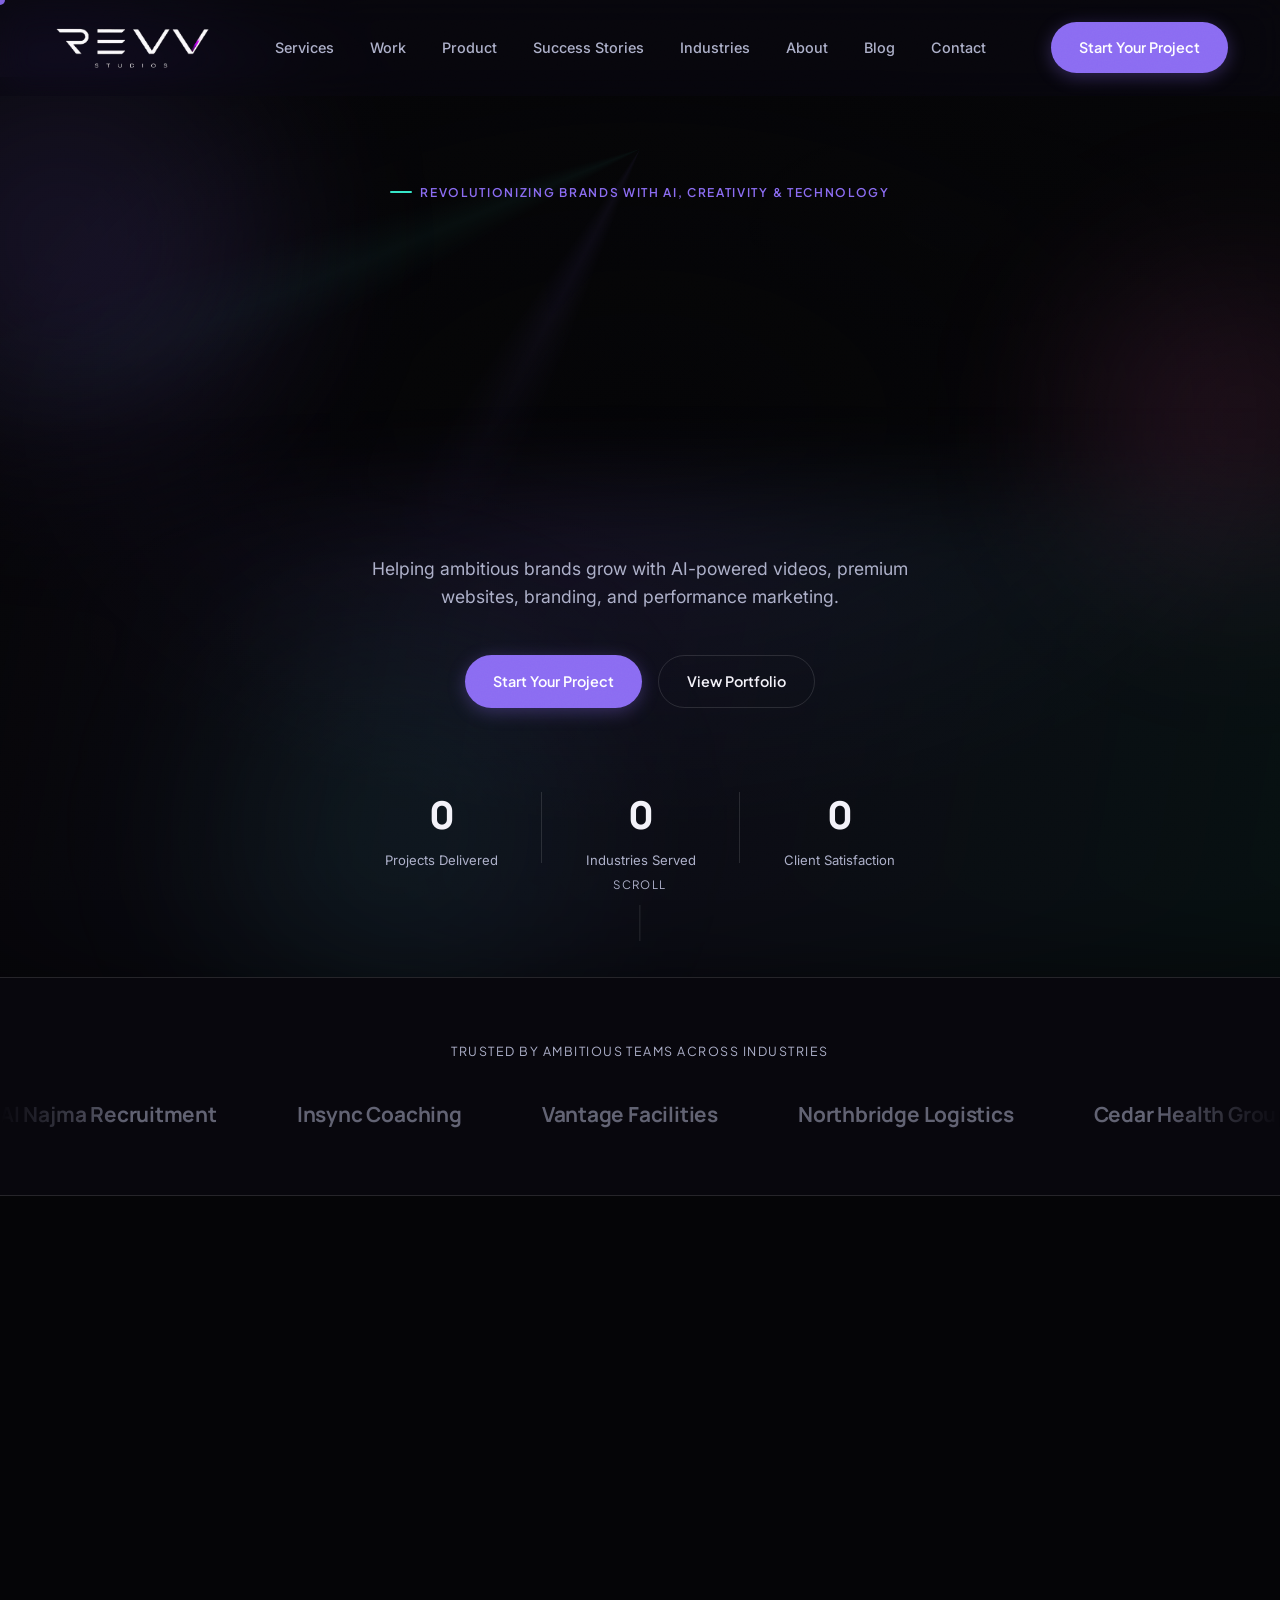
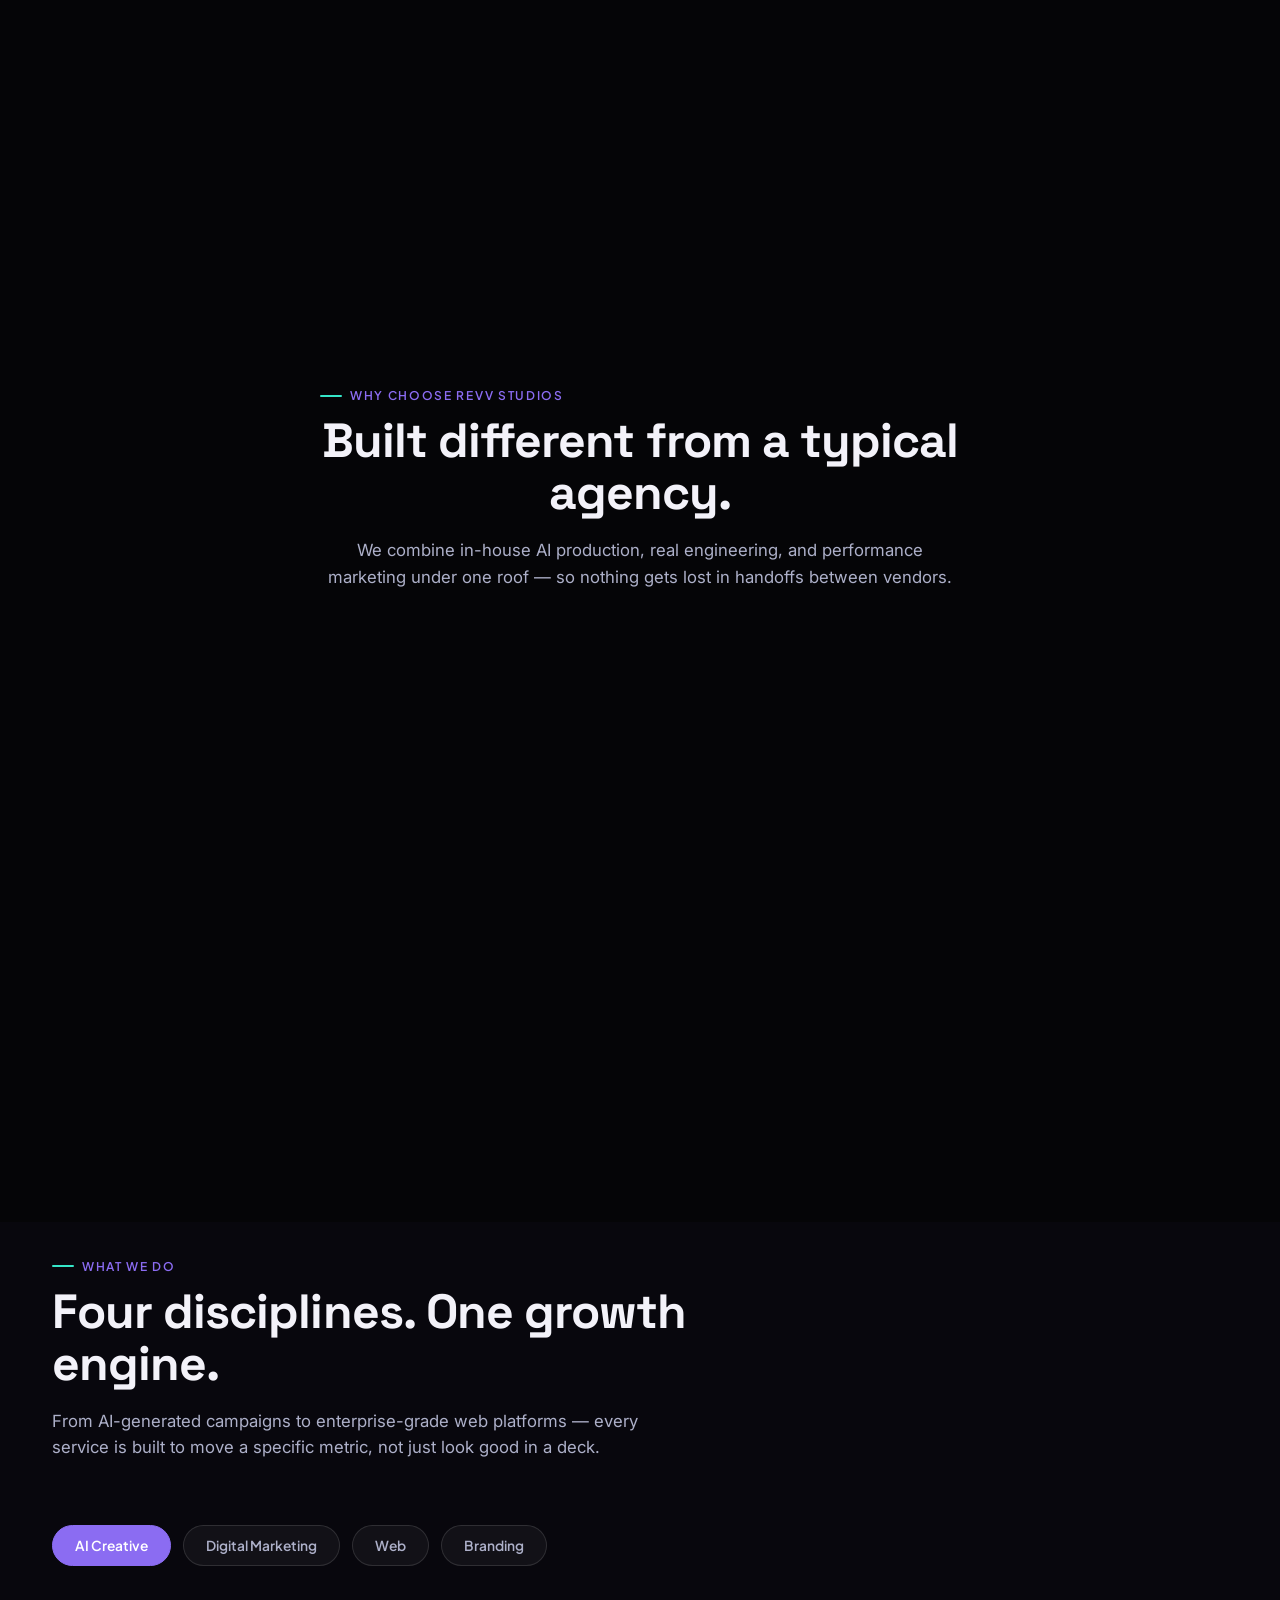
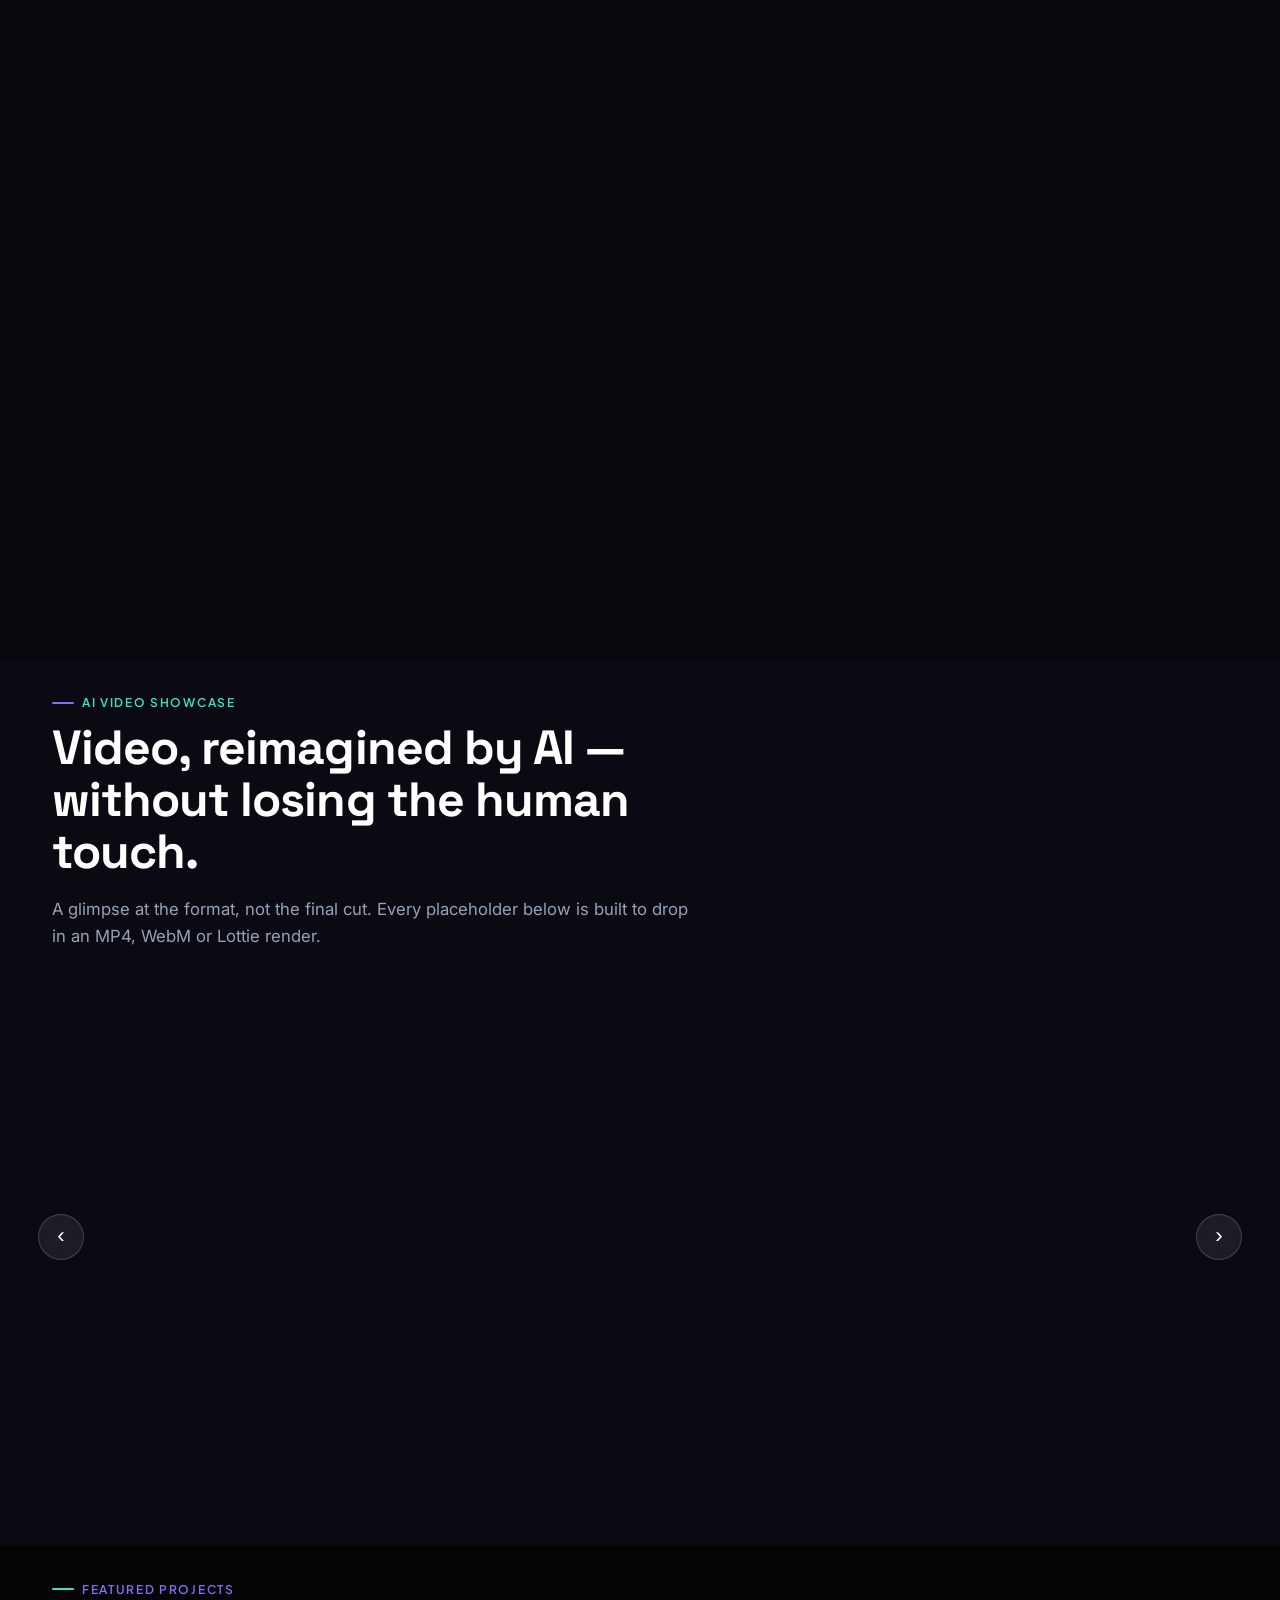
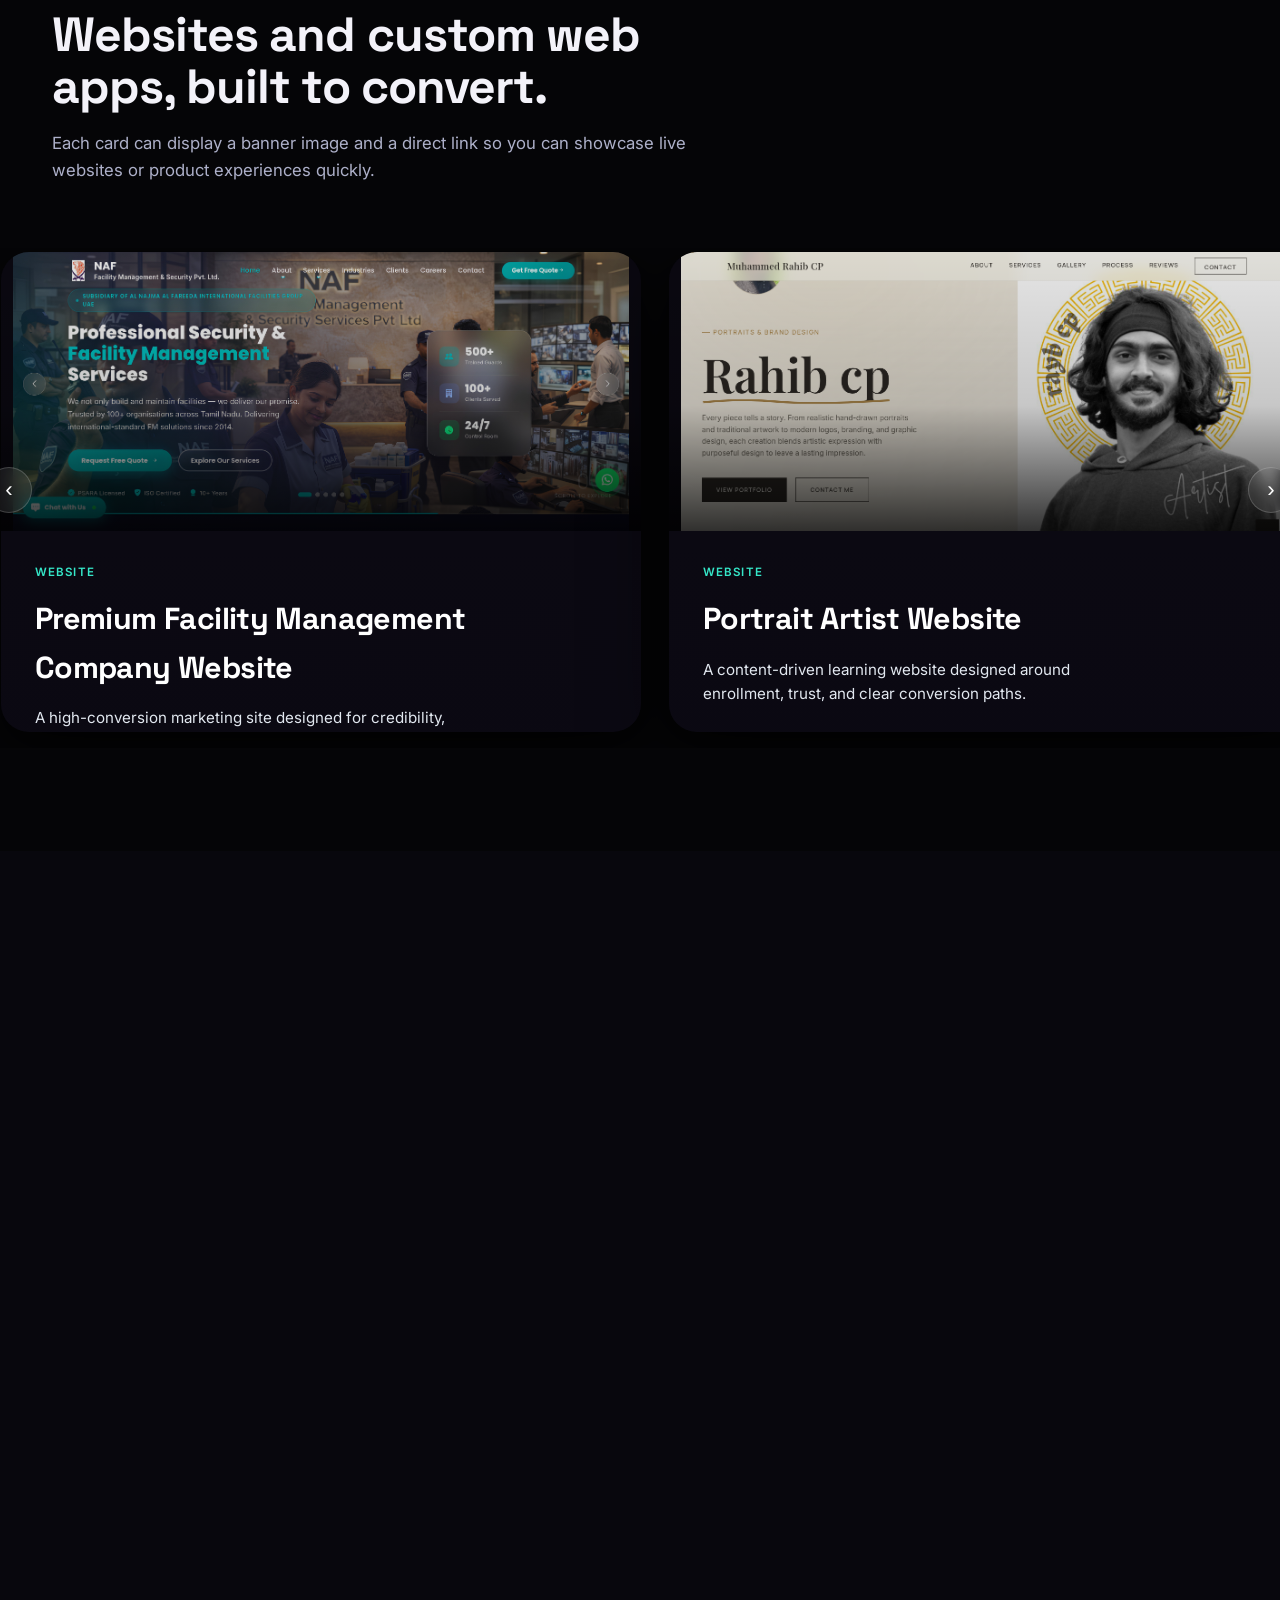
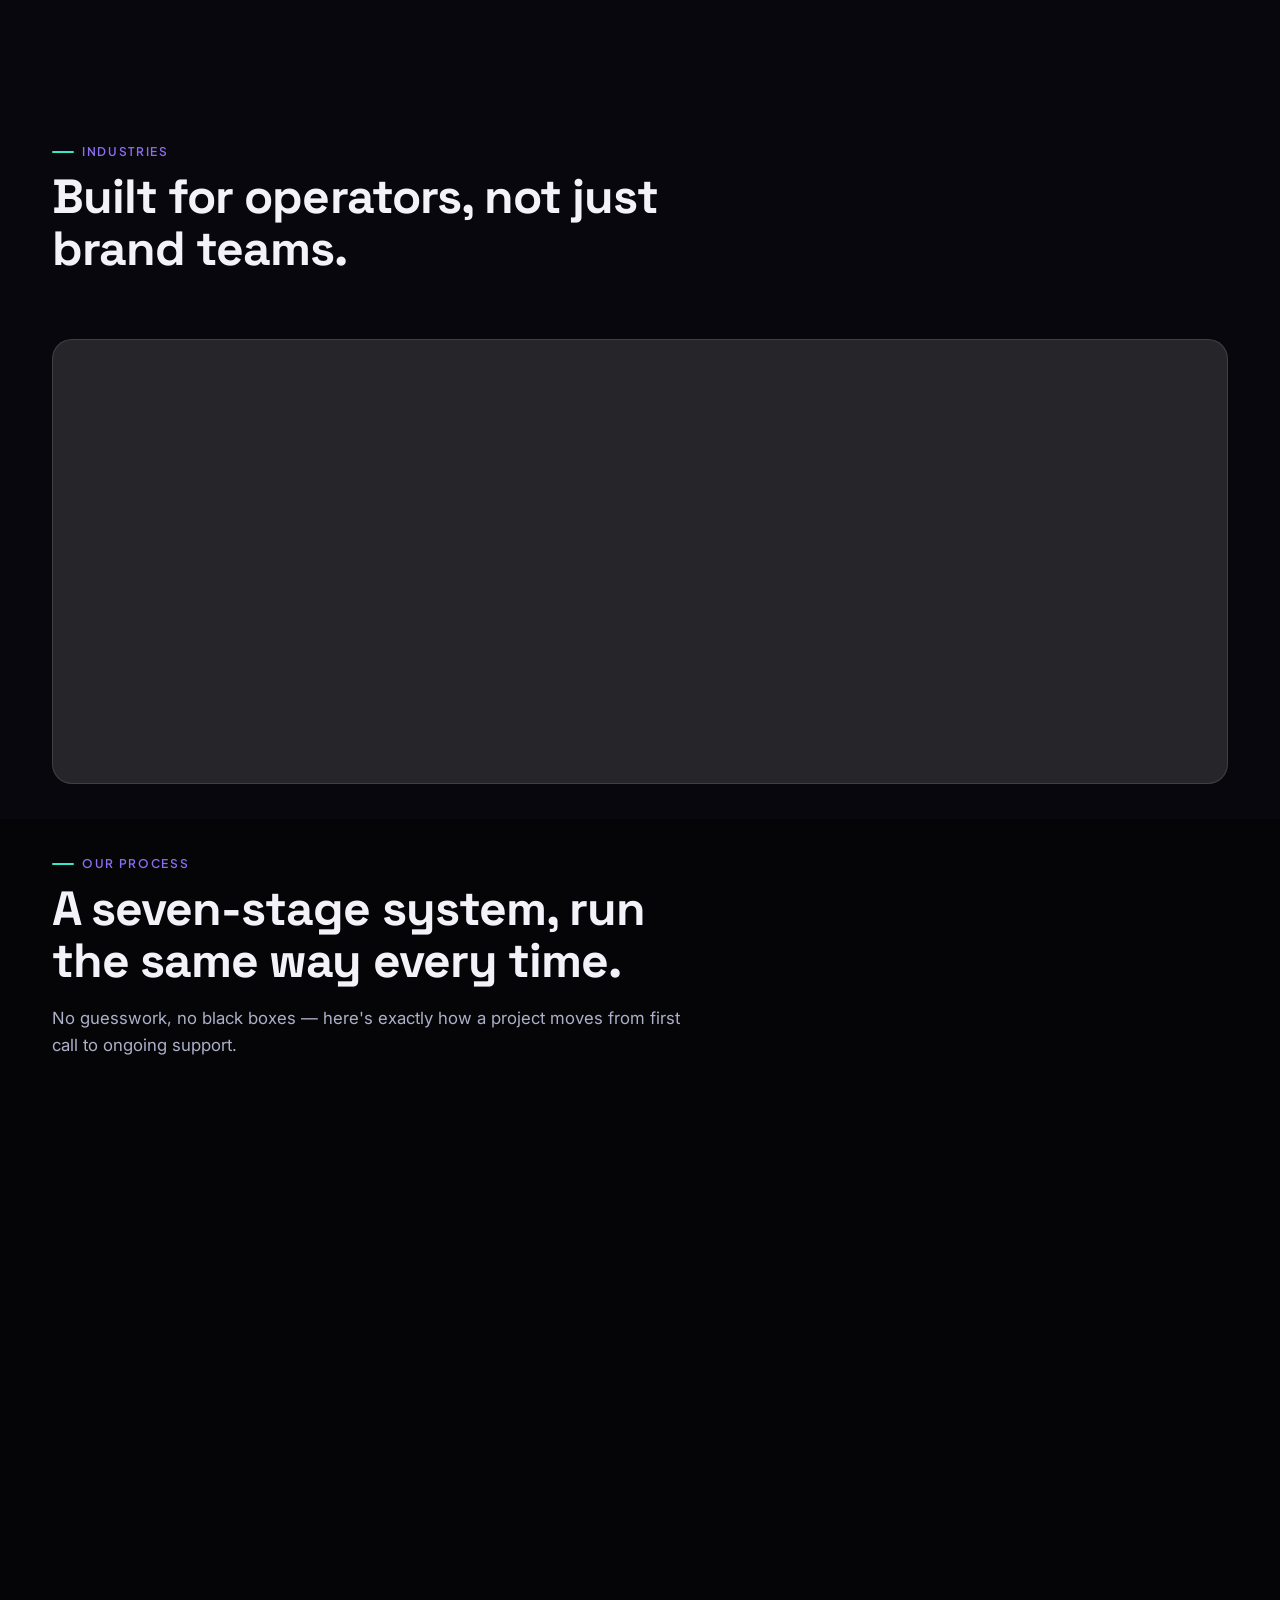
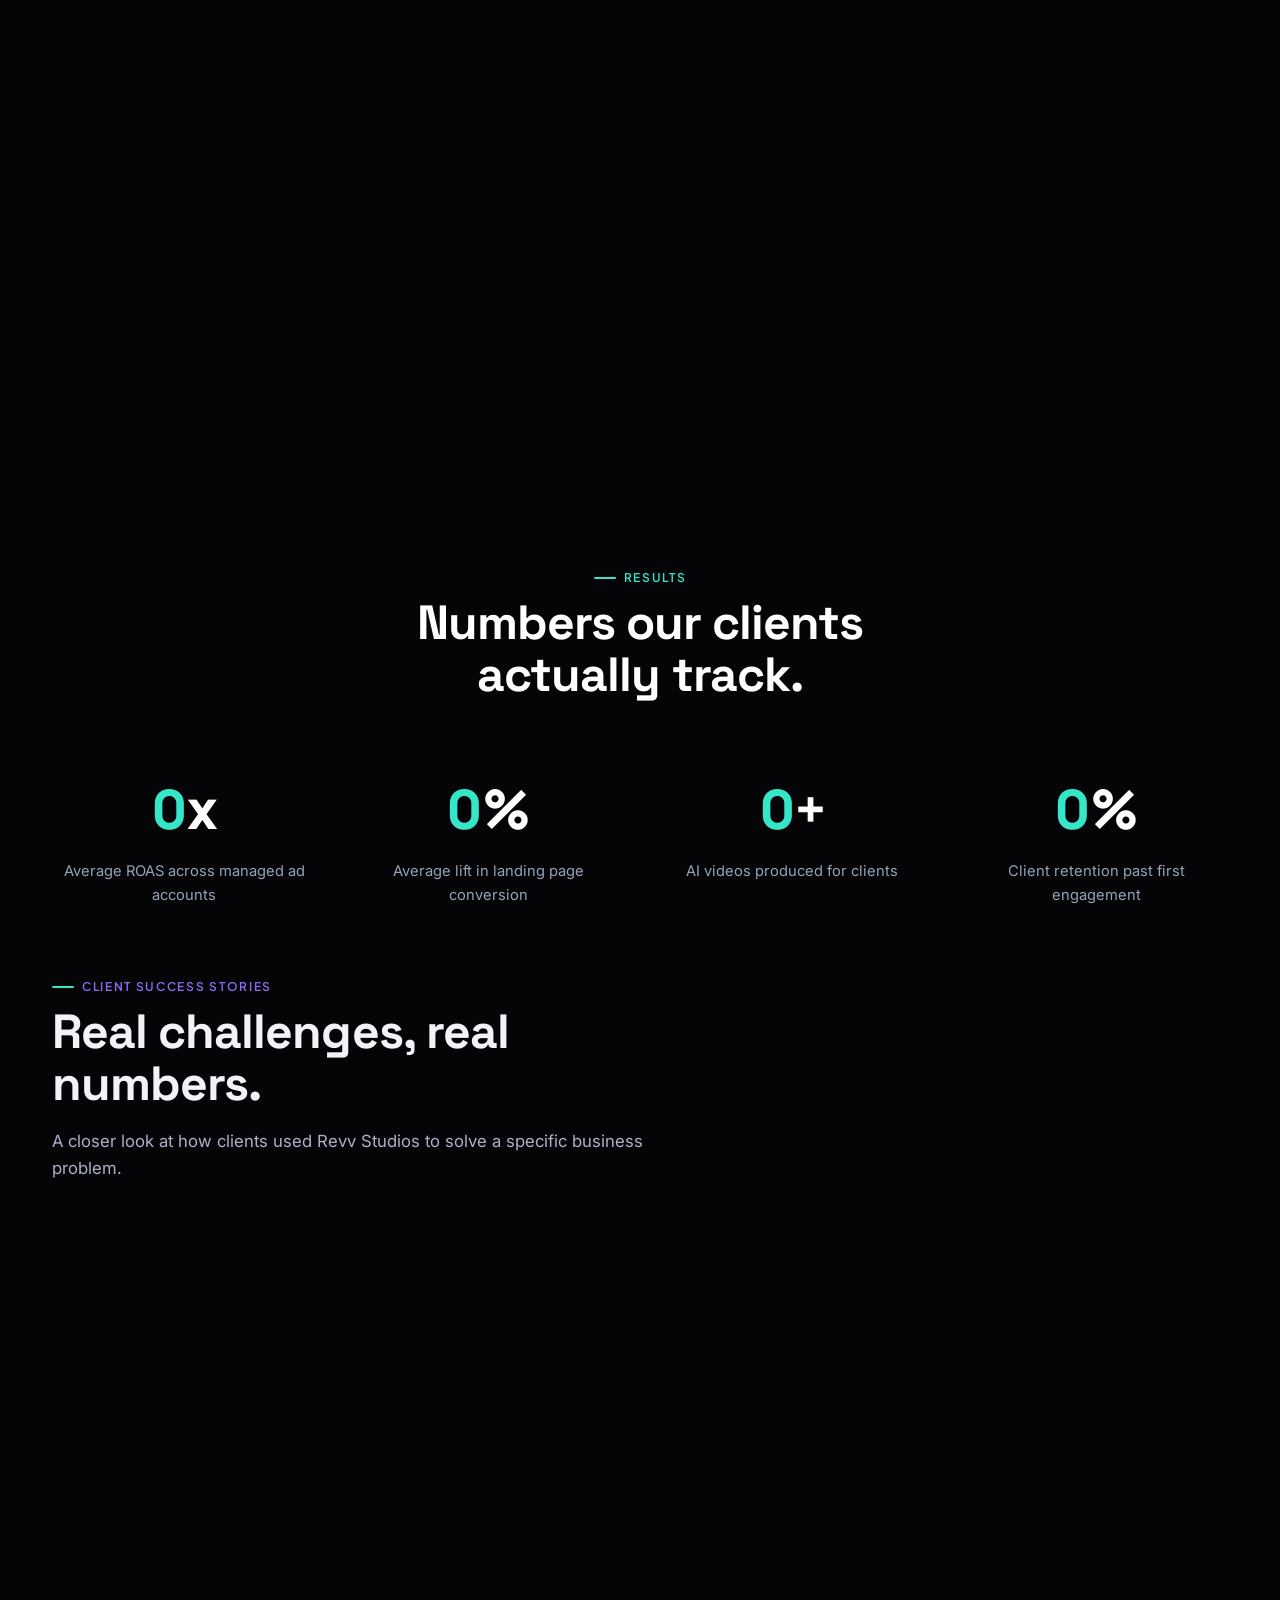
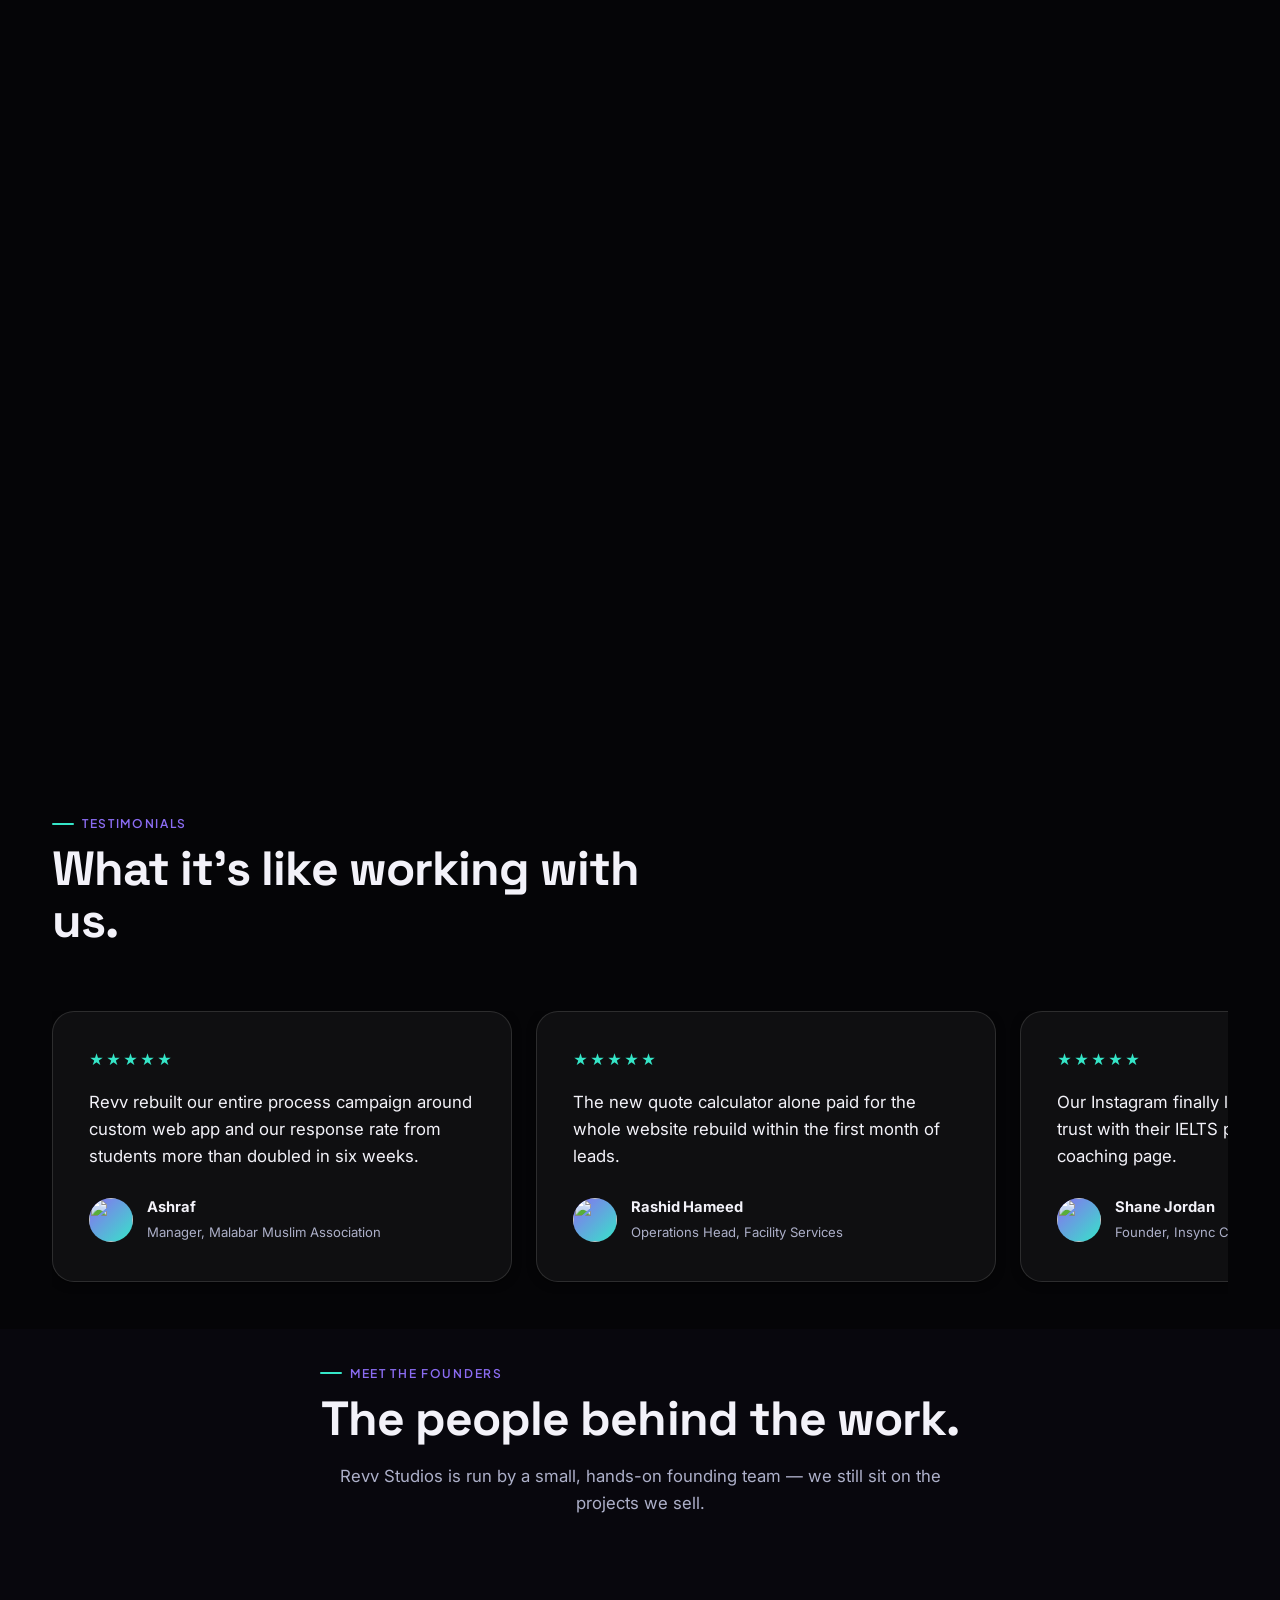
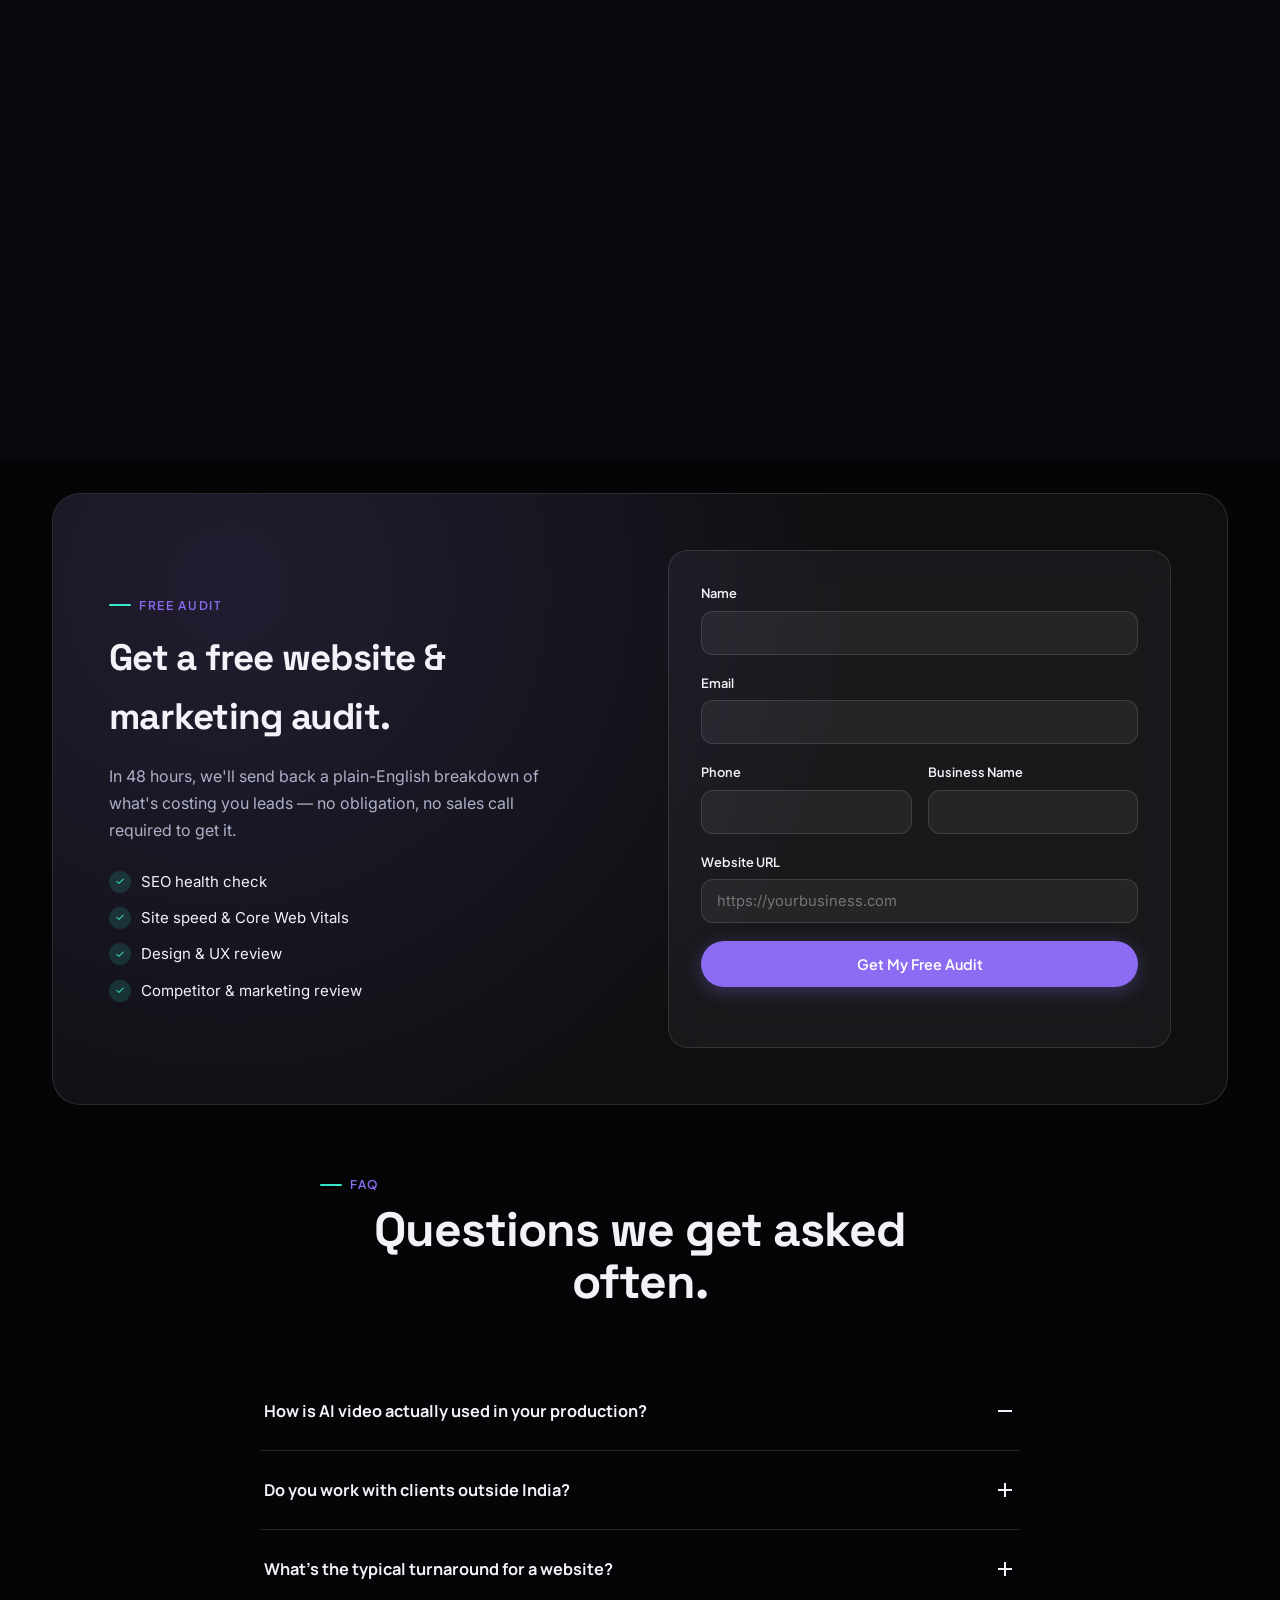
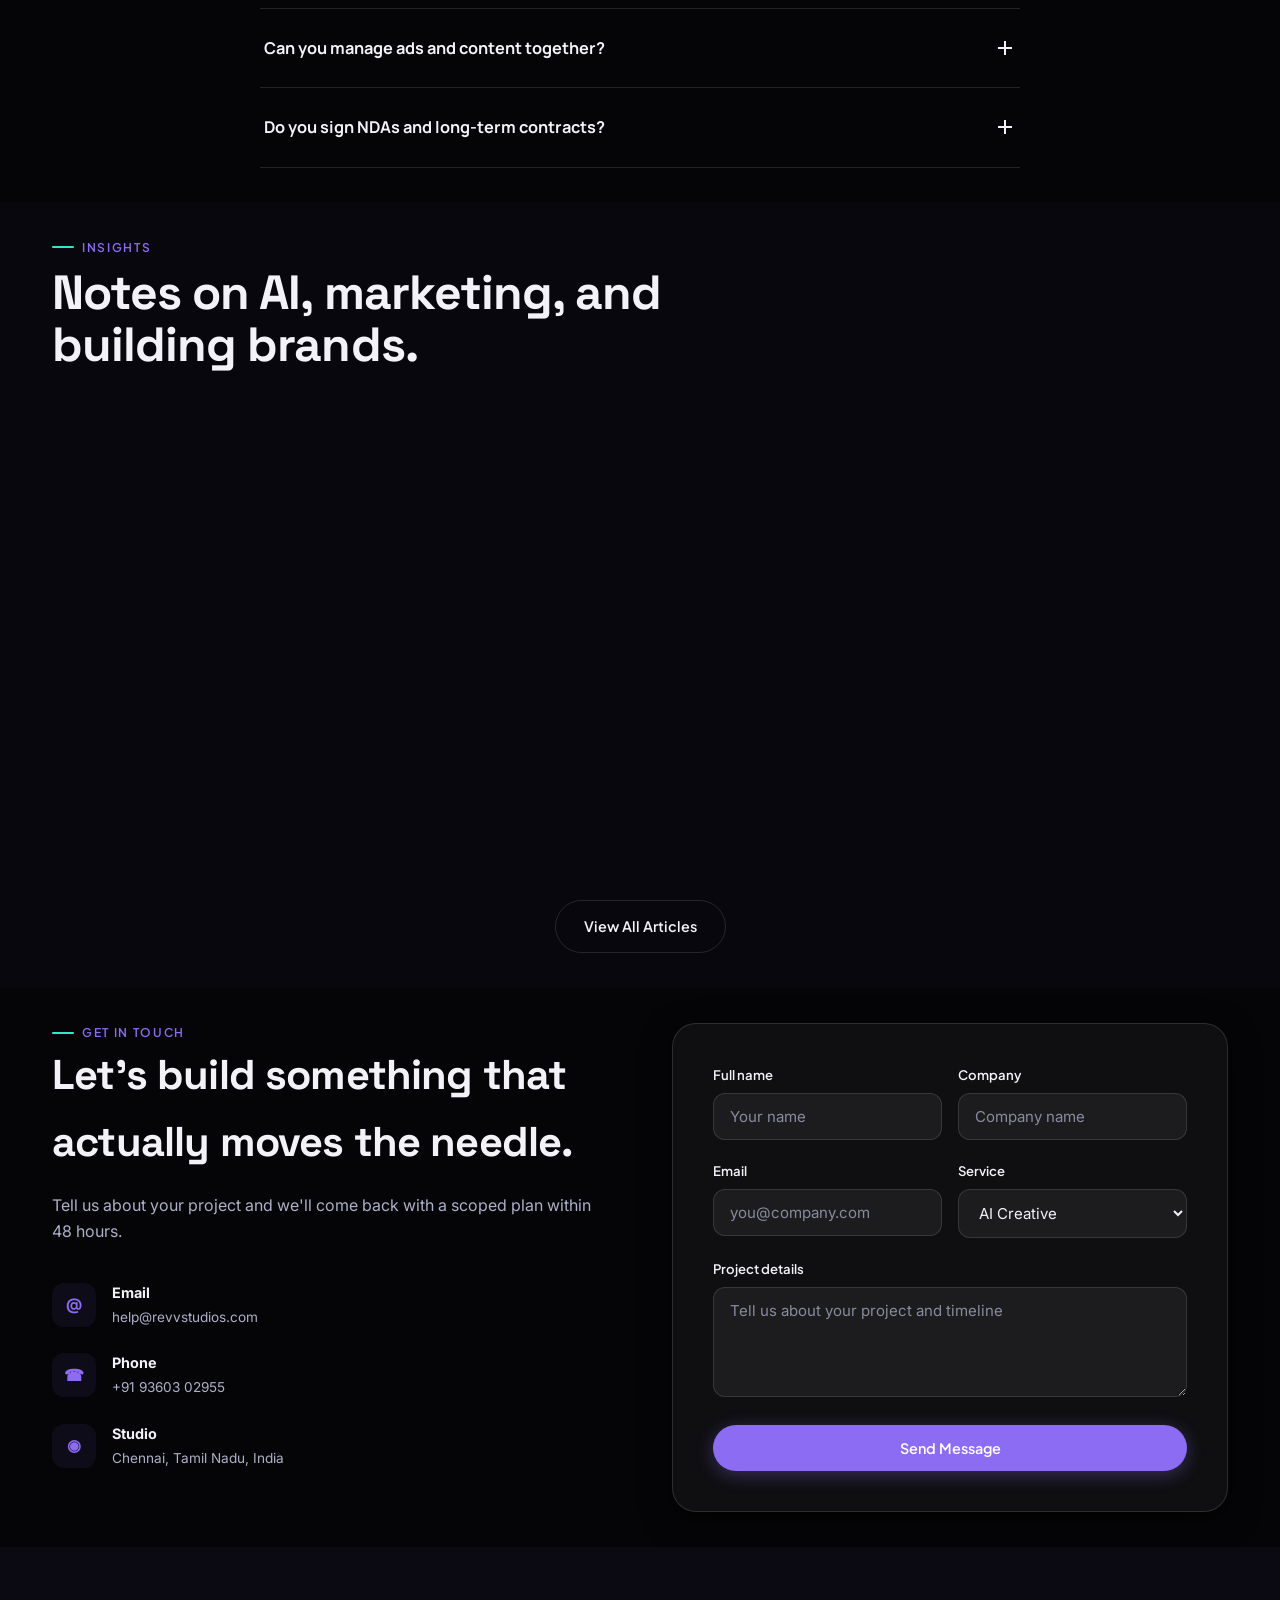
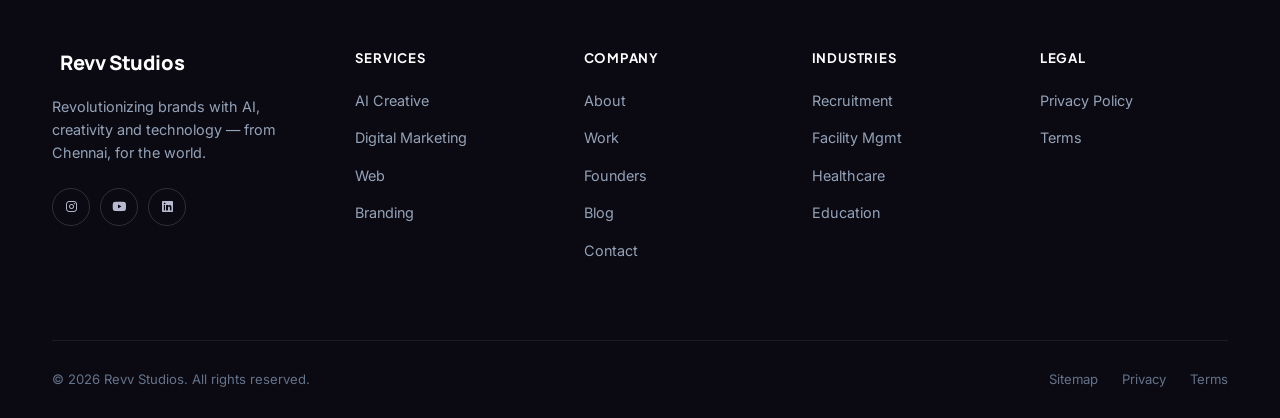
==== index.html @ 076f323c "about and blog added" ====
<!doctype html>
<html lang="en">
  <head>
    <meta charset="UTF-8" />
    <meta name="viewport" content="width=device-width, initial-scale=1.0" />
    <title>
      Revv Studios - Revolutionizing Brands with AI, Creativity & Technology
    </title>
    <meta
      name="description"
      content="Revv Studios is a premium AI-first creative and digital marketing agency helping ambitious brands grow through AI video, web design, branding, and performance marketing."
    />
    <link rel="canonical" href="https://www.revvstudios.com/" />
    <meta name="robots" content="index, follow" />
    <meta name="theme-color" content="#050507" />

    <!-- Open Graph -->
    <meta property="og:site_name" content="Revv Studios" />
    <meta
      property="og:title"
      content="Revv Studios — Create. Scale. Dominate."
    />
    <meta
      property="og:description"
      content="AI-powered videos, premium websites, branding, and performance marketing for ambitious brands."
    />
    <meta property="og:type" content="website" />
    <meta property="og:url" content="https://www.revvstudios.com/" />
    <meta
      property="og:image"
      content="https://www.revvstudios.com/asset/image/revv.png"
    />
    <meta property="og:locale" content="en_IN" />

    <!-- Twitter Card -->
    <meta name="twitter:card" content="summary_large_image" />
    <meta
      name="twitter:title"
      content="Revv Studios — Create. Scale. Dominate."
    />
    <meta
      name="twitter:description"
      content="AI-powered videos, premium websites, branding, and performance marketing for ambitious brands."
    />
    <meta
      name="twitter:image"
      content="https://www.revvstudios.com/asset/image/revv.png"
    />
    <link rel="icon" type="image/png" href="asset/image/rev.png" />
    <link
      rel="stylesheet"
      href="https://cdnjs.cloudflare.com/ajax/libs/font-awesome/6.7.2/css/all.min.css"
    />
    <link rel="preconnect" href="https://fonts.googleapis.com" />
    <link rel="preconnect" href="https://fonts.gstatic.com" crossorigin />
    <link rel="preconnect" href="https://cdnjs.cloudflare.com" crossorigin />
    <link
      href="https://fonts.googleapis.com/css2?family=Space+Grotesk:wght@500;600;700&family=Manrope:wght@500;600;700;800&family=Inter:wght@400;500;600&family=Plus+Jakarta+Sans:wght@500;600&display=swap"
      rel="stylesheet"
    />
    <script
      src="https://cdnjs.cloudflare.com/ajax/libs/gsap/3.12.5/gsap.min.js"
      defer
    ></script>
    <script
      src="https://cdnjs.cloudflare.com/ajax/libs/gsap/3.12.5/ScrollTrigger.min.js"
      defer
    ></script>
    <script
      src="https://cdnjs.cloudflare.com/ajax/libs/lenis/1.1.13/lenis.min.js"
      defer
    ></script>

    <!-- JSON-LD: Organization -->
    <script type="application/ld+json">
      {
        "@context": "https://schema.org",
        "@type": "Organization",
        "name": "Revv Studios",
        "url": "https://www.revvstudios.com/",
        "logo": "https://www.revvstudios.com/asset/image/revv.png",
        "description": "AI-first creative and digital marketing agency offering AI video production, web development, branding, and performance marketing.",
        "email": "help@revvstudios.com",
        "telephone": "+91-93603-02955",
        "address": {
          "@type": "PostalAddress",
          "addressLocality": "Chennai",
          "addressRegion": "Tamil Nadu",
          "addressCountry": "IN"
        },
        "sameAs": [
          "https://www.instagram.com/revv__studios?igsh=ZnUzbGc4MWJ6YXFj",
          "https://www.youtube.com/@RevvStudios",
          "https://www.linkedin.com/company/revv-studios/"
        ]
      }
    </script>

    <!-- JSON-LD: WebSite -->
    <script type="application/ld+json">
      {
        "@context": "https://schema.org",
        "@type": "WebSite",
        "name": "Revv Studios",
        "url": "https://www.revvstudios.com/"
      }
    </script>

    <!-- JSON-LD: LocalBusiness -->
    <script type="application/ld+json">
      {
        "@context": "https://schema.org",
        "@type": "LocalBusiness",
        "name": "Revv Studios",
        "image": "https://www.revvstudios.com/asset/image/revv.png",
        "url": "https://www.revvstudios.com/",
        "telephone": "+91-93603-02955",
        "email": "help@revvstudios.com",
        "priceRange": "₹₹",
        "address": {
          "@type": "PostalAddress",
          "addressLocality": "Chennai",
          "addressRegion": "Tamil Nadu",
          "addressCountry": "IN"
        }
      }
    </script>

    <!-- JSON-LD: Services offered -->
    <script type="application/ld+json">
      {
        "@context": "https://schema.org",
        "@type": "ItemList",
        "itemListElement": [
          {
            "@type": "Service",
            "position": 1,
            "name": "AI Video Production",
            "provider": { "@type": "Organization", "name": "Revv Studios" },
            "areaServed": "IN",
            "description": "AI-generated video content including avatars, voiceover, and branded video series."
          },
          {
            "@type": "Service",
            "position": 2,
            "name": "Web Development",
            "provider": { "@type": "Organization", "name": "Revv Studios" },
            "areaServed": "IN",
            "description": "Custom-built corporate websites and web applications, not template or page-builder sites."
          },
          {
            "@type": "Service",
            "position": 3,
            "name": "Branding & Identity",
            "provider": { "@type": "Organization", "name": "Revv Studios" },
            "areaServed": "IN",
            "description": "Full brand identity systems including logo, guidelines, and pitch collateral."
          },
          {
            "@type": "Service",
            "position": 4,
            "name": "Performance Marketing",
            "provider": { "@type": "Organization", "name": "Revv Studios" },
            "areaServed": "IN",
            "description": "Google and Meta ad management tied to measurable pipeline outcomes."
          }
        ]
      }
    </script>

    <!-- JSON-LD: FAQPage -->
    <script type="application/ld+json">
      {
        "@context": "https://schema.org",
        "@type": "FAQPage",
        "mainEntity": [
          {
            "@type": "Question",
            "name": "How is AI video actually used in your production?",
            "acceptedAnswer": {
              "@type": "Answer",
              "text": "AI handles avatars, voiceover, and first-pass edits — our team directs the script, brand tone, and final cut so nothing feels generic or off-brand."
            }
          },
          {
            "@type": "Question",
            "name": "Do you work with clients outside India?",
            "acceptedAnswer": {
              "@type": "Answer",
              "text": "Yes. We currently support clients across the UAE and GCC region alongside our Chennai-based client base, working fully remote with async reviews."
            }
          },
          {
            "@type": "Question",
            "name": "What's the typical turnaround for a website?",
            "acceptedAnswer": {
              "@type": "Answer",
              "text": "Landing pages ship in 1-2 weeks. Full corporate websites or custom web apps typically run 4-8 weeks depending on scope."
            }
          },
          {
            "@type": "Question",
            "name": "Can you manage ads and content together?",
            "acceptedAnswer": {
              "@type": "Answer",
              "text": "Yes — our Scale plan bundles content production with Google and Meta ad management so creative and media buying stay in sync."
            }
          },
          {
            "@type": "Question",
            "name": "Do you sign NDAs and long-term contracts?",
            "acceptedAnswer": {
              "@type": "Answer",
              "text": "We're happy to sign NDAs on request. Engagements start month-to-month, with longer terms available once we've proven fit."
            }
          }
        ]
      }
    </script>
    <link rel="stylesheet" href="styles.css" />
  </head>
  <body>
    <a href="#main-content" class="skip-link">Skip to main content</a>
    <div class="cursor" id="cursor"></div>
    <div class="progress-bar" id="progressBar"></div>

    <!-- GALAXY BACKGROUND: fixed starfield + drifting nebula glows -->
    <canvas id="galaxyCanvas" aria-hidden="true"></canvas>
    <div class="nebula-layer" id="nebulaLayer" aria-hidden="true">
      <span class="n1"></span>
      <span class="n2"></span>
      <span class="n3"></span>
    </div>
    <div class="aurora-layer" aria-hidden="true"></div>
    <div class="fog-layer" aria-hidden="true"></div>
    <div class="grain-overlay" aria-hidden="true"></div>

    <header id="siteHeader">
      <div class="wrap">
        <nav>
          <a href="index.html" class="logo">
            <img src="asset/image/revv.png" alt="Revv Studios" />
          </a>
          <div class="nav-links">
            <a href="#services">Services</a>
            <a href="#projects">Work</a>
            <a href="#product">Product</a>
            <a href="#success-stories">Success Stories</a>
            <a href="#industries">Industries</a>
            <!-- <a href="#pricing">Pricing</a> -->
            <a href="about.html">About</a>
            <a href="blog.html">Blog</a>
            <a href="#contact">Contact</a>
          </div>
          <div class="nav-cta">
            <a href="#contact" class="btn btn-primary magnetic"
              >Start Your Project</a
            >
            <button
              class="burger"
              id="burger"
              aria-label="Toggle navigation menu"
              aria-expanded="false"
              aria-controls="mobileMenu"
              type="button"
            >
              <span></span><span></span><span></span>
            </button>
          </div>
        </nav>
      </div>
    </header>

    <div class="mobile-menu" id="mobileMenu">
      <a href="#services">Services</a>
      <a href="#projects">Work</a>
      <a href="#product">Product</a>
      <a href="#success-stories">Success Stories</a>
      <a href="#industries">Industries</a>
      <!-- <a href="#pricing">Pricing</a> -->
      <a href="about.html">About</a>
      <a href="blog.html">Blog</a>
      <a href="#contact">Contact</a>
    </div>

    <!-- HERO -->
    <main id="main-content">
      <section class="hero" id="hero">
        <div class="hero-vignette"></div>
        <div class="hero-rays"></div>
        <div class="wrap hero-content">
          <div class="eyebrow">
            Revolutionizing Brands with AI, Creativity &amp; Technology
          </div>
          <h1>
            <span class="line"><span>Create.</span></span>
            <span class="line"><span class="accent-word">Scale.</span></span>
            <span class="line"><span>Dominate.</span></span>
          </h1>
          <p class="hero-sub">
            Helping ambitious brands grow with AI-powered videos, premium
            websites, branding, and performance marketing.
          </p>
          <div class="hero-buttons">
            <a href="#contact" class="btn btn-primary magnetic"
              >Start Your Project</a
            >
            <a href="#projects" class="btn btn-outline magnetic"
              >View Portfolio</a
            >
          </div>
          <div class="hero-stats">
            <div class="stat">
              <div class="stat-num" data-count="100" data-suffix="+">0</div>
              <div class="stat-label">Projects Delivered</div>
            </div>
            <div class="stat">
              <div class="stat-num" data-count="25" data-suffix="+">0</div>
              <div class="stat-label">Industries Served</div>
            </div>
            <div class="stat">
              <div class="stat-num" data-count="98" data-suffix="%">0</div>
              <div class="stat-label">Client Satisfaction</div>
            </div>
          </div>
        </div>
        <div class="scroll-cue">
          <span>Scroll</span>
          <div class="line-anim"></div>
        </div>
      </section>

      <!-- TRUSTED BY -->
      <section class="trusted cine-host" id="trusted">
        <div class="trusted-label">
          Trusted by ambitious teams across industries
        </div>
        <div class="logo-marquee">
          <div class="logo-track">
            <span>Al Najma Recruitment</span><span>Insync Coaching</span
            ><span>Vantage Facilities</span><span>Northbridge Logistics</span
            ><span>Cedar Health Group</span><span>Meridian Realty</span
            ><span>Solace Hospitality</span><span>Orbit Manufacturing</span>
            <span>Al Najma Recruitment</span><span>Insync Coaching</span
            ><span>Vantage Facilities</span><span>Northbridge Logistics</span
            ><span>Cedar Health Group</span><span>Meridian Realty</span
            ><span>Solace Hospitality</span><span>Orbit Manufacturing</span>
          </div>
        </div>
      </section>

      <!-- ABOUT -->
      <section class="section-pad cine-host" id="about">
        <div class="wrap about-grid">
          <div class="about-visual reveal">
            <img src="asset/image/about.jpeg" alt="About Revv Studios" />
          </div>
          <div class="about-copy reveal">
            <div class="eyebrow">About Revv Studios</div>
            <h2>
              An AI-first studio built for brands that refuse to look ordinary.
            </h2>
            <p>
              Revv Studios sits at the intersection of creative direction,
              data-driven marketing, and applied AI. We don't bolt AI onto old
              workflows — we design campaigns, videos, and websites around
              what's possible today.
            </p>
            <p>
              Our team has shipped recruitment campaigns for overseas hiring
              agencies, security and facility management platforms, coaching and
              education brands, and fast-growing SMEs — each one built to
              convert, not just impress.
            </p>
            <ul class="about-list">
              <li>
                <span class="ico">01</span>Strategy-led creative, never
                templated
              </li>
              <li>
                <span class="ico">02</span>In-house AI video and voice
                production
              </li>
              <li>
                <span class="ico">03</span>Full-stack web builds, not page
                builders
              </li>
              <li>
                <span class="ico">04</span>Performance marketing tied to real
                pipeline
              </li>
            </ul>
          </div>
        </div>
      </section>

      <!-- WHY CHOOSE US -->
      <section class="section-pad cine-host" id="why-us">
        <div class="wrap">
          <div class="section-head center">
            <div class="eyebrow">Why Choose Revv Studios</div>
            <h2>Built different from a typical agency.</h2>
            <p>
              We combine in-house AI production, real engineering, and
              performance marketing under one roof — so nothing gets lost in
              handoffs between vendors.
            </p>
          </div>
          <div class="why-grid">
            <div class="why-card reveal">
              <div class="why-ico" aria-hidden="true">⚡</div>
              <h3>AI-First Production</h3>
              <p>
                In-house AI video, voice, and content pipelines mean faster
                turnarounds without cutting creative quality.
              </p>
            </div>
            <div class="why-card reveal">
              <div class="why-ico" aria-hidden="true">📈</div>
              <h3>Proven Results</h3>
              <p>
                Every engagement ships with tracking wired in from day one — so
                impact is measurable, not anecdotal.
              </p>
            </div>
            <div class="why-card reveal">
              <div class="why-ico" aria-hidden="true">💎</div>
              <h3>Transparent Pricing</h3>
              <p>
                Clear scopes and fixed starting prices, with no surprise add-ons
                once a project is underway.
              </p>
            </div>
            <div class="why-card reveal">
              <div class="why-ico" aria-hidden="true">🤝</div>
              <h3>Dedicated Support</h3>
              <p>
                A direct line to the team that actually built your project —
                never a generic support ticket queue.
              </p>
            </div>
            <div class="why-card reveal">
              <div class="why-ico" aria-hidden="true">🚀</div>
              <h3>Fast Turnaround</h3>
              <p>
                Parallel design, development, and content workflows mean
                launches in weeks, not quarters.
              </p>
            </div>
            <div class="why-card reveal">
              <div class="why-ico" aria-hidden="true">🎯</div>
              <h3>Custom Solutions</h3>
              <p>
                No templates or page builders — every build is engineered around
                your specific business model.
              </p>
            </div>
            <div class="why-card reveal">
              <div class="why-ico" aria-hidden="true">📊</div>
              <h3>Data-Driven Strategy</h3>
              <p>
                Decisions backed by market research and competitor analysis, not
                guesswork or trends for their own sake.
              </p>
            </div>
            <div class="why-card reveal">
              <div class="why-ico" aria-hidden="true">🧩</div>
              <h3>Full-Service Team</h3>
              <p>
                Strategy, design, development, and marketing under one roof — no
                juggling multiple vendors.
              </p>
            </div>
          </div>
        </div>
      </section>

      <!-- SERVICES -->
      <section class="section-pad bg-section cine-host" id="services">
        <div class="wrap">
          <div class="section-head">
            <div class="eyebrow">What We Do</div>
            <h2>Four disciplines. One growth engine.</h2>
            <p>
              From AI-generated campaigns to enterprise-grade web platforms —
              every service is built to move a specific metric, not just look
              good in a deck.
            </p>
          </div>

          <div class="services-tabs">
            <button class="tab-btn active" data-tab="ai">AI Creative</button>
            <button class="tab-btn" data-tab="marketing">
              Digital Marketing
            </button>
            <button class="tab-btn" data-tab="web">Web</button>
            <button class="tab-btn" data-tab="brand">Branding</button>
          </div>

          <div class="service-panel active" data-panel="ai">
            <div class="service-grid">
              <div class="service-card reveal">
                <div class="num">01</div>
                <h4>AI Commercials</h4>
                <p>
                  Broadcast-ready spots produced at a fraction of traditional
                  shoot costs.
                </p>
              </div>
              <div class="service-card reveal">
                <div class="num">02</div>
                <h4>AI Corporate Videos</h4>
                <p>Polished company profiles and investor-ready brand films.</p>
              </div>
              <div class="service-card reveal">
                <div class="num">03</div>
                <h4>AI Recruitment Videos</h4>
                <p>
                  Hiring campaigns with AI presenters, built for overseas
                  agencies.
                </p>
              </div>
              <div class="service-card reveal">
                <div class="num">04</div>
                <h4>AI Product Videos</h4>
                <p>Demo and launch videos that turn features into a story.</p>
              </div>
              <div class="service-card reveal">
                <div class="num">05</div>
                <h4>AI Explainer Videos</h4>
                <p>
                  Complex processes, simplified into clear 60-90 second
                  narratives.
                </p>
              </div>
              <div class="service-card reveal">
                <div class="num">06</div>
                <h4>AI Social Reels</h4>
                <p>Short-form content engineered for retention and shares.</p>
              </div>
              <div class="service-card reveal">
                <div class="num">07</div>
                <h4>AI Voiceovers</h4>
                <p>Natural, multilingual voice tracks matched to brand tone.</p>
              </div>
              <div class="service-card reveal">
                <div class="num">08</div>
                <h4>AI Avatars</h4>
                <p>
                  Custom digital presenters for training, sales, and support.
                </p>
              </div>
              <div class="service-card reveal">
                <div class="num">09</div>
                <h4>Motion Graphics</h4>
                <p>Data visualizations and kinetic type that hold attention.</p>
              </div>
            </div>
          </div>

          <div class="service-panel" data-panel="marketing">
            <div class="service-grid">
              <div class="service-card reveal">
                <div class="num">01</div>
                <h4>Social Media Management</h4>
                <p>Content calendars, community management, and brand voice.</p>
              </div>
              <div class="service-card reveal">
                <div class="num">02</div>
                <h4>Google Ads</h4>
                <p>
                  Search and display campaigns built around intent, not
                  impressions.
                </p>
              </div>
              <div class="service-card reveal">
                <div class="num">03</div>
                <h4>Meta Ads</h4>
                <p>
                  Full-funnel Facebook and Instagram campaigns, tested weekly.
                </p>
              </div>
              <div class="service-card reveal">
                <div class="num">04</div>
                <h4>LinkedIn Marketing</h4>
                <p>
                  B2B lead generation for recruitment, facility and enterprise
                  brands.
                </p>
              </div>
              <div class="service-card reveal">
                <div class="num">05</div>
                <h4>Lead Generation</h4>
                <p>
                  Landing pages and funnels engineered to convert cold traffic.
                </p>
              </div>
              <div class="service-card reveal">
                <div class="num">06</div>
                <h4>SEO</h4>
                <p>
                  Technical, on-page and content SEO for durable organic growth.
                </p>
              </div>
              <div class="service-card reveal">
                <div class="num">07</div>
                <h4>Content Strategy</h4>
                <p>
                  Editorial calendars aligned to buyer stages, not vanity
                  metrics.
                </p>
              </div>
              <div class="service-card reveal">
                <div class="num">08</div>
                <h4>Email Marketing</h4>
                <p>Nurture sequences and campaigns that keep pipeline warm.</p>
              </div>
            </div>
          </div>

          <div class="service-panel" data-panel="web">
            <div class="service-grid">
              <div class="service-card reveal">
                <div class="num">01</div>
                <h4>Corporate Websites</h4>
                <p>Enterprise-grade sites built for credibility and speed.</p>
              </div>
              <div class="service-card reveal">
                <div class="num">02</div>
                <h4>Landing Pages</h4>
                <p>
                  Conversion-focused pages for campaigns and product launches.
                </p>
              </div>
              <div class="service-card reveal">
                <div class="num">03</div>
                <h4>Custom Web Apps</h4>
                <p>
                  Full-stack applications built on modern, scalable
                  architecture.
                </p>
              </div>
              <div class="service-card reveal">
                <div class="num">04</div>
                <h4>E-commerce</h4>
                <p>Storefronts built to sell, not just display products.</p>
              </div>
              <div class="service-card reveal">
                <div class="num">05</div>
                <h4>Portfolio Websites</h4>
                <p>Showcase sites for studios, consultants and founders.</p>
              </div>
              <div class="service-card reveal">
                <div class="num">06</div>
                <h4>SEO Optimization</h4>
                <p>Every build shipped fast, structured, and search-ready.</p>
              </div>
            </div>
          </div>

          <div class="service-panel" data-panel="brand">
            <div class="service-grid">
              <div class="service-card reveal">
                <div class="num">01</div>
                <h4>Logo</h4>
                <p>Distinct marks designed to work at any scale.</p>
              </div>
              <div class="service-card reveal">
                <div class="num">02</div>
                <h4>Brand Identity</h4>
                <p>Full visual systems — color, type, tone, and application.</p>
              </div>
              <div class="service-card reveal">
                <div class="num">03</div>
                <h4>Company Profile</h4>
                <p>
                  Investor and client-facing profiles that build instant trust.
                </p>
              </div>
              <div class="service-card reveal">
                <div class="num">04</div>
                <h4>Brochure</h4>
                <p>
                  Print and digital brochures designed to close, not just
                  inform.
                </p>
              </div>
              <div class="service-card reveal">
                <div class="num">05</div>
                <h4>Pitch Deck</h4>
                <p>
                  Narrative-driven decks built for funding and enterprise sales.
                </p>
              </div>
            </div>
          </div>
        </div>
      </section>

      <!-- AI VIDEO SHOWCASE -->
      <section class="section-pad video-showcase cine-host" id="aiShowcase">
        <div class="wrap">
          <div class="section-head">
            <div class="eyebrow">AI Video Showcase</div>
            <h2>Video, reimagined by AI — without losing the human touch.</h2>
            <p>
              A glimpse at the format, not the final cut. Every placeholder
              below is built to drop in an MP4, WebM or Lottie render.
            </p>
          </div>
          <div class="video-carousel">
            <div class="video-carousel-track" id="videoCarouselTrack">
              <div class="video-card reveal">
                <div
                  class="video-frame"
                  data-video-url="https://youtube.com/shorts/QJC2n39OBE8"
                  data-video-title="Ai add"
                ></div>
                <div class="tag">Ai Add<span>Super Market</span></div>
              </div>
              <div class="video-card reveal">
                <div
                  class="video-frame"
                  data-video-url="https://youtube.com/shorts/LKg4AIzM9r4"
                  data-video-title="Product add"
                ></div>
                <div class="tag">
                  PG & Hostel Management System<span>Product Add</span>
                </div>
              </div>
              <div class="video-card reveal">
                <div
                  class="video-frame"
                  data-video-url="https://youtu.be/exmWVNWY7q8"
                  data-video-title="SOP Training"
                ></div>
                <div class="tag">
                  HSE Safety Awareness<span
                    >Heat Stress Prevention & Hydration</span
                  >
                </div>
              </div>
              <div class="video-card reveal">
                <div
                  class="video-frame"
                  data-video-url="https://youtube.com/shorts/yHfkw29oKWQ"
                  data-video-title="Social Reel"
                ></div>
                <div class="tag">
                  HSE Safety Awareness<span
                    >Fire Alarm Evacuation Procedure</span
                  >
                </div>
              </div>
              <div class="video-card reveal">
                <div
                  class="video-frame"
                  data-video-url="https://youtube.com/shorts/aG-8pgSTrkE"
                  data-video-title="Product Launch"
                ></div>
                <div class="tag">
                  HSE Safety Awareness<span>Ladder Working Safety</span>
                </div>
              </div>
              <div class="video-card reveal">
                <div
                  class="video-frame"
                  data-video-url="https://youtu.be/VEbHJwzLRr8"
                  data-video-title="Explainer Video"
                ></div>
                <div class="tag">
                  HSE Safety Awareness<span>Manual Handling Safety</span>
                </div>
              </div>
              <!-- Card 7 -->
              <!-- <div class="video-card reveal">
              <div class="video-placeholder">
                <div class="thumb-gradient"></div>
              </div>
              <iframe
                src="https://drive.google.com/file/d/1YSYjzhXelpvY9CUyEH_a1x9ITwLUY2OK/preview"
                allowfullscreen
                allow="autoplay"
                loading="lazy"
              ></iframe>
              <div class="play-btn">▶</div>
              <div class="tag">Brand Film<span>Corporate Identity</span></div>
            </div> -->
            </div>
            <button
              class="vc-arrow vc-prev"
              id="vcPrev"
              aria-label="Previous video"
            >
              ‹
            </button>
            <button
              class="vc-arrow vc-next"
              id="vcNext"
              aria-label="Next video"
            >
              ›
            </button>
            <div class="vc-dots" id="vcDots"></div>
          </div>
        </div>
      </section>

      <!-- FEATURED PROJECTS (carousel) -->
      <section id="projects">
        <div class="wrap" style="padding-top: 35px">
          <div class="section-head">
            <div class="eyebrow">Featured Projects</div>
            <h2>Websites and custom web apps, built to convert.</h2>
            <p>
              Each card can display a banner image and a direct link so you can
              showcase live websites or product experiences quickly.
            </p>
          </div>
        </div>
        <div class="projects-carousel">
          <div class="projects-track" id="projectsTrack">
            <div
              class="project-card"
              data-project-topic="Website"
              data-project-link="https://alavudeengit.github.io/NAF-WB/index.html"
            >
              <div class="project-media">
                <img
                  class="project-image"
                  src="asset/image/naf.png"
                  alt="Premium website showcase"
                  loading="lazy"
                  decoding="async"
                />
                <div class="project-overlay"></div>
              </div>
              <div class="content">
                <div class="tag">Website</div>
                <h3>Premium Facility Management Company Website</h3>
                <p>
                  A high-conversion marketing site designed for credibility,
                  storytelling, and lead capture.
                </p>
                <div class="project-meta">
                  <div><span>Focus</span><strong>Lead Gen</strong></div>
                  <div><span>Stack</span><strong>React / Webflow</strong></div>
                  <div>
                    <span>Result</span><strong>+34% Conversions</strong>
                  </div>
                </div>
                <a class="project-link" href="#" target="_blank" rel="noopener"
                  >Visit Website</a
                >
              </div>
            </div>
            <!-- <div
            class="project-card"
            data-project-topic="Custom Web App"
            data-project-link="https://alavudeengit.github.io/hostel-pms/login.html"
          >
            <div class="project-media">
              <img
                class="project-image"
                src="asset/image/mma.png"
                alt="Custom web app showcase"
              />
              <div class="project-overlay"></div>
            </div>
            <div class="content">
              <div class="tag">Custom Web App</div>
              <h3>Hostel Management Platform</h3>
              <p>
                A multi-step web app with live pricing, proposal generation, and
                client-ready exports.
              </p>
              <div class="project-meta">
                <div><span>Focus</span><strong>Operations</strong></div>
                <div><span>Stack</span><strong>Next.js / API</strong></div>
                <div><span>Result</span><strong>+64% Efficiency</strong></div>
              </div>
              <a class="project-link" href="#" target="_blank" rel="noopener"
                >Open Web App</a
              >
            </div>
          </div> -->
            <div
              class="project-card"
              data-project-topic="Website"
              data-project-link="https://alavudeengit.github.io/portfolio-site/portfolio-site/"
            >
              <div class="project-media">
                <img
                  class="project-image"
                  src="asset/image/cp.png"
                  alt="Educational website showcase"
                  loading="lazy"
                  decoding="async"
                />
                <div class="project-overlay"></div>
              </div>
              <div class="content">
                <div class="tag">Website</div>
                <h3>Portrait Artist Website</h3>
                <p>
                  A content-driven learning website designed around enrollment,
                  trust, and clear conversion paths.
                </p>
                <div class="project-meta">
                  <div><span>Focus</span><strong>Enrollment</strong></div>
                  <div><span>Stack</span><strong>CMS / SEO</strong></div>
                  <div><span>Result</span><strong>+38% Growth</strong></div>
                </div>
                <a class="project-link" href="#" target="_blank" rel="noopener"
                  >Visit Website</a
                >
              </div>
            </div>
            <!-- <div
            class="project-card"
            data-project-topic="Custom Web App"
            data-project-link="https://example.com/portal"
          >
            <div class="project-media">
              <img
                class="project-image"
                src="https://images.unsplash.com/photo-1552664730-d307ca884978?auto=format&fit=crop&w=1200&q=80"
                alt="Client portal showcase"
              />
              <div class="project-overlay"></div>
            </div>
            <div class="content">
              <div class="tag">Custom Web App</div>
              <h3>Client Portal Experience</h3>
              <p>
                A secure, polished portal for managing requests, approvals, and
                customer workflows.
              </p>
              <div class="project-meta">
                <div><span>Focus</span><strong>Workflow</strong></div>
                <div><span>Stack</span><strong>Vue / Supabase</strong></div>
                <div><span>Result</span><strong>+52% Adoption</strong></div>
              </div>
              <a class="project-link" href="#" target="_blank" rel="noopener"
                >Open Web App</a
              >
            </div>
          </div> -->
          </div>
          <button
            class="vc-arrow vc-prev"
            id="pjPrev"
            aria-label="Previous project"
          >
            ‹
          </button>
          <button
            class="vc-arrow vc-next"
            id="pjNext"
            aria-label="Next project"
          >
            ›
          </button>
          <div class="projects-dots" id="pjDots"></div>
        </div>
      </section>

      <!-- PRODUCT SHOWCASE: Hostel & PG Management System -->
      <section class="section-pad bg-section cine-host" id="product">
        <div class="wrap">
          <div class="product-showcase">
            <!-- LEFT: animated laptop + mobile mockup -->
            <div class="product-visual reveal">
              <div class="ps-glow"></div>

              <div class="ps-laptop">
                <div class="ps-laptop-screen">
                  <div class="ps-screen-track" id="psLaptopTrack">
                    <div class="ps-screen active">
                      <img
                        src="https://res.cloudinary.com/dulfqjlyl/image/upload/v1783936602/1_zmppce.png"
                        alt="Dashboard"
                      />
                    </div>

                    <div class="ps-screen">
                      <img
                        src="https://res.cloudinary.com/dulfqjlyl/image/upload/v1783936602/3_akl7jb.png"
                        alt="Students"
                      />
                    </div>

                    <div class="ps-screen">
                      <img
                        src="https://res.cloudinary.com/dulfqjlyl/image/upload/v1783936601/4_cjax26.png"
                        alt="Workers"
                      />
                    </div>

                    <div class="ps-screen">
                      <img
                        src="https://res.cloudinary.com/dulfqjlyl/image/upload/v1783936602/5_pumwpk.png"
                        alt="Payments"
                      />
                    </div>

                    <div class="ps-screen">
                      <img
                        src="https://res.cloudinary.com/dulfqjlyl/image/upload/v1783936602/6_tydgt1.png"
                        alt="Expenses"
                      />
                    </div>

                    <div class="ps-screen">
                      <img
                        src="https://res.cloudinary.com/dulfqjlyl/image/upload/v1783936602/7_a7n2gv.png"
                        alt="Reports"
                      />
                    </div>

                    <div class="ps-screen">
                      <img
                        src="https://res.cloudinary.com/dulfqjlyl/image/upload/v1783936602/1_zmppce.png"
                        alt="Charts"
                      />
                    </div>
                  </div>
                </div>

                <div class="ps-laptop-base"></div>
              </div>

              <div class="ps-phone">
                <div class="ps-phone-notch"></div>

                <div class="ps-phone-screen">
                  <div class="ps-screen-track ps-phone-track" id="psPhoneTrack">
                    <div class="ps-screen active">
                      <img
                        src="https://res.cloudinary.com/dulfqjlyl/image/upload/v1783936599/17_t0xzyz.png"
                        alt="Dashboard"
                      />
                    </div>

                    <div class="ps-screen">
                      <img
                        src="https://res.cloudinary.com/dulfqjlyl/image/upload/v1783936599/14_aswcoa.png"
                        alt="Students"
                      />
                    </div>

                    <div class="ps-screen">
                      <img
                        src="https://res.cloudinary.com/dulfqjlyl/image/upload/v1783936599/13_nd9jd1.png"
                        alt="Workers"
                      />
                    </div>

                    <div class="ps-screen">
                      <img
                        src="https://res.cloudinary.com/dulfqjlyl/image/upload/v1783936600/12_tuzhhz.png"
                        alt="Payments"
                      />
                    </div>

                    <div class="ps-screen">
                      <img
                        src="https://res.cloudinary.com/dulfqjlyl/image/upload/v1783936600/11_xmxmyl.png"
                        alt="Expenses"
                      />
                    </div>

                    <div class="ps-screen">
                      <img
                        src="https://res.cloudinary.com/dulfqjlyl/image/upload/v1783936600/9_iqwmdf.png"
                        alt="Reports"
                      />
                    </div>

                    <div class="ps-screen">
                      <img
                        src="https://res.cloudinary.com/dulfqjlyl/image/upload/v1783936599/17_t0xzyz.png"
                        alt="Charts"
                      />
                    </div>
                  </div>
                </div>
              </div>
              <div class="ps-tabs" id="psTabs">
                <button class="ps-tab active" data-i="0">Dashboard</button>
                <button class="ps-tab" data-i="1">Students</button>
                <button class="ps-tab" data-i="2">Workers</button>
                <button class="ps-tab" data-i="3">Payments</button>
                <button class="ps-tab" data-i="4">Expenses</button>
                <button class="ps-tab" data-i="5">Reports</button>
                <button class="ps-tab" data-i="6">Charts</button>
              </div>
            </div>

            <!-- RIGHT: copy, features, pricing, CTA -->
            <div class="product-copy reveal">
              <div class="eyebrow">
                <span class="dot"></span>Flagship Product
              </div>
              <h2>Hostel &amp; PG Management System</h2>
              <p>
                Manage hostels and paying guest accommodations with our complete
                management solution. Easily manage students, workers, expenses,
                payments, reports, and an interactive dashboard. The application
                is fully mobile responsive and designed to simplify daily
                operations.
              </p>

              <ul class="ps-features">
                <li><span class="ico">✓</span>Student Management</li>
                <li><span class="ico">✓</span>Worker Management</li>
                <li><span class="ico">✓</span>Hostel &amp; PG Management</li>
                <li><span class="ico">✓</span>Expense Management</li>
                <li><span class="ico">✓</span>Payment Management</li>
                <li><span class="ico">✓</span>Reports</li>
                <li><span class="ico">✓</span>Dashboard with Charts</li>
                <li><span class="ico">✓</span>Fully Mobile Responsive</li>
              </ul>

              <div class="ps-price-card glass">
                <div class="ps-price-top">
                  <div>
                    <div class="ps-price-label">Starting from</div>
                    <div class="ps-price-amt">₹9,999</div>
                  </div>
                  <span class="ps-pill accent">Best Value</span>
                </div>
                <ul class="ps-price-perks">
                  <li><span class="ico">✓</span>No Monthly Maintenance Fee</li>
                  <li><span class="ico">✓</span>24/7 Full Customer Support</li>
                </ul>
              </div>

              <div class="ps-cta">
                <a
                  href="https://alavudeengit.github.io/DEMO-HOSTEL/"
                  target="_blank"
                  class="btn btn-primary magnetic"
                  >View Demo</a
                >
                <a href="#contact" class="btn btn-outline magnetic"
                  >Contact Us</a
                >
              </div>
            </div>
          </div>
        </div>
      </section>

      <!-- INDUSTRIES -->
      <section class="section-pad bg-section cine-host" id="industries">
        <div class="wrap">
          <div class="section-head">
            <div class="eyebrow">Industries</div>
            <h2>Built for operators, not just brand teams.</h2>
          </div>
          <div class="industries-grid">
            <div class="industry-cell reveal">
              <div class="ico">01</div>
              <h4>Recruitment Agencies</h4>
            </div>
            <div class="industry-cell reveal">
              <div class="ico">02</div>
              <h4>Overseas Consultants</h4>
            </div>
            <div class="industry-cell reveal">
              <div class="ico">03</div>
              <h4>Facility Management</h4>
            </div>
            <div class="industry-cell reveal">
              <div class="ico">04</div>
              <h4>Security Companies</h4>
            </div>
            <div class="industry-cell reveal">
              <div class="ico">05</div>
              <h4>Healthcare</h4>
            </div>
            <div class="industry-cell reveal">
              <div class="ico">06</div>
              <h4>Manufacturing</h4>
            </div>
            <div class="industry-cell reveal">
              <div class="ico">07</div>
              <h4>Construction</h4>
            </div>
            <div class="industry-cell reveal">
              <div class="ico">08</div>
              <h4>Logistics</h4>
            </div>
            <div class="industry-cell reveal">
              <div class="ico">09</div>
              <h4>Real Estate</h4>
            </div>
            <div class="industry-cell reveal">
              <div class="ico">10</div>
              <h4>Educational Institutions</h4>
            </div>
            <div class="industry-cell reveal">
              <div class="ico">11</div>
              <h4>SMEs</h4>
            </div>
            <div class="industry-cell reveal">
              <div class="ico">12</div>
              <h4>Restaurants &amp; Hotels</h4>
            </div>
          </div>
        </div>
      </section>

      <!-- PROCESS -->
      <section class="section-pad cine-host" id="process">
        <div class="wrap">
          <div class="section-head">
            <div class="eyebrow">Our Process</div>
            <h2>A seven-stage system, run the same way every time.</h2>
            <p>
              No guesswork, no black boxes — here's exactly how a project moves
              from first call to ongoing support.
            </p>
          </div>
          <div class="process-list">
            <div class="process-item reveal">
              <div class="p-num">01</div>
              <h3>Discovery</h3>
              <p>
                We map your market, competitors, and the specific outcome this
                project needs to hit.
              </p>
            </div>
            <div class="process-item reveal">
              <div class="p-num">02</div>
              <h3>Strategy</h3>
              <p>
                A creative and channel plan, scoped against budget and timeline
                before anything is built.
              </p>
            </div>
            <div class="process-item reveal">
              <div class="p-num">03</div>
              <h3>Design</h3>
              <p>
                Wireframes, UI direction, and brand-consistent visuals reviewed
                with you before a line of code is written.
              </p>
            </div>
            <div class="process-item reveal">
              <div class="p-num">04</div>
              <h3>Development</h3>
              <p>
                Design, video, and code move in parallel — built on production
                standards from day one.
              </p>
            </div>
            <div class="process-item reveal">
              <div class="p-num">05</div>
              <h3>Testing</h3>
              <p>
                Cross-device QA, performance and accessibility checks, and
                stakeholder review before anything ships.
              </p>
            </div>
            <div class="process-item reveal">
              <div class="p-num">06</div>
              <h3>Launch</h3>
              <p>
                Deployed with tracking, analytics, and monitoring wired in from
                the first minute live.
              </p>
            </div>
            <div class="process-item reveal">
              <div class="p-num">07</div>
              <h3>Support</h3>
              <p>
                Ongoing optimization, monitoring, and a direct line to the team
                that built it — not a ticket queue.
              </p>
            </div>
          </div>
        </div>
      </section>

      <!-- RESULTS -->
      <section class="section-pad results-band cine-host" id="results">
        <div class="wrap">
          <div class="section-head center" style="max-width: 600px">
            <div
              class="eyebrow"
              style="color: var(--accent); justify-content: center"
            >
              Results
            </div>
            <h2 style="color: #fff">Numbers our clients actually track.</h2>
          </div>
          <div class="results-grid">
            <div class="result-stat">
              <div class="r-num">
                <span class="accent" data-count="3.4">0</span>x
              </div>
              <p>Average ROAS across managed ad accounts</p>
            </div>
            <div class="result-stat">
              <div class="r-num">
                <span class="accent" data-count="64">0</span>%
              </div>
              <p>Average lift in landing page conversion</p>
            </div>
            <div class="result-stat">
              <div class="r-num">
                <span class="accent" data-count="120">0</span>+
              </div>
              <p>AI videos produced for clients</p>
            </div>
            <div class="result-stat">
              <div class="r-num">
                <span class="accent" data-count="98">0</span>%
              </div>
              <p>Client retention past first engagement</p>
            </div>
          </div>
        </div>
      </section>

      <!-- CLIENT SUCCESS STORIES -->
      <section class="section-pad cine-host" id="success-stories">
        <div class="wrap">
          <div class="section-head">
            <div class="eyebrow">Client Success Stories</div>
            <h2>Real challenges, real numbers.</h2>
            <p>
              A closer look at how clients used Revv Studios to solve a specific
              business problem.
            </p>
          </div>
          <div class="case-grid">
            <article class="case-card reveal">
              <div class="case-top">
                <div class="testi-avatar" aria-hidden="true">
                  <img src="asset/image/client-rashid.jpg" alt="" />
                </div>
                <div>
                  <strong>Facility Services Group</strong>
                  <span>Facility Management</span>
                </div>
                <div class="case-stars" aria-label="Rated 5 out of 5 stars">
                  ★★★★★
                </div>
              </div>
              <dl class="case-body">
                <dt>Challenge</dt>
                <dd>
                  Manual quoting was slow and inconsistent, losing leads before
                  a proposal ever went out.
                </dd>
                <dt>Solution</dt>
                <dd>
                  A live cost calculator and a multi-page proposal generator
                  that exports straight to PDF.
                </dd>
                <dt>Results</dt>
                <dd>
                  <ul class="case-results">
                    <li><strong>+64%</strong><span>Conversion</span></li>
                    <li><strong>1.4s</strong><span>Load time</span></li>
                    <li><strong>6 wks</strong><span>Delivery</span></li>
                  </ul>
                </dd>
              </dl>
              <p class="quote">
                “The new quote calculator paid for the whole rebuild within the
                first month of leads.”
              </p>
              <cite>Rashid Hameed, Operations Head</cite>
            </article>

            <article class="case-card reveal">
              <div class="case-top">
                <div class="testi-avatar" aria-hidden="true">
                  <img src="asset/image/client-rashid.jpg" alt="" />
                </div>
                <div>
                  <strong>Insync Chennai</strong>
                  <span>Education · IELTS/OET</span>
                </div>
                <div class="case-stars" aria-label="Rated 5 out of 5 stars">
                  ★★★★★
                </div>
              </div>
              <dl class="case-body">
                <dt>Challenge</dt>
                <dd>
                  An inconsistent Instagram presence made it hard to build trust
                  with prospective students.
                </dd>
                <dt>Solution</dt>
                <dd>
                  A full content strategy and production pipeline rebuilt around
                  enrollment goals, not just posting volume.
                </dd>
                <dt>Results</dt>
                <dd>
                  <ul class="case-results">
                    <li><strong>+38%</strong><span>Followers</span></li>
                    <li><strong>4.1x</strong><span>Engagement</span></li>
                    <li><strong>Ongoing</strong><span>Retainer</span></li>
                  </ul>
                </dd>
              </dl>
              <p class="quote">
                “Our Instagram finally looks like a brand people trust with
                their IELTS prep.”
              </p>
              <cite>Shane Jordan, Founder</cite>
            </article>

            <article class="case-card reveal">
              <div class="case-top">
                <div class="testi-avatar" aria-hidden="true">
                  <img src="asset/image/client-rashid.jpg" alt="" />
                </div>
                <div>
                  <strong>Orbit Manufacturing</strong>
                  <span>Manufacturing</span>
                </div>
                <div class="case-stars" aria-label="Rated 5 out of 5 stars">
                  ★★★★★
                </div>
              </div>
              <dl class="case-body">
                <dt>Challenge</dt>
                <dd>
                  A dated identity was undermining an otherwise strong Series B
                  fundraising story.
                </dd>
                <dt>Solution</dt>
                <dd>
                  A full identity system plus a company profile and pitch deck
                  built for investor conversations.
                </dd>
                <dt>Results</dt>
                <dd>
                  <ul class="case-results">
                    <li><strong>$4.2M</strong><span>Raised</span></li>
                    <li><strong>40+</strong><span>Assets shipped</span></li>
                    <li><strong>10 wks</strong><span>Delivery</span></li>
                  </ul>
                </dd>
              </dl>
              <p class="quote">
                “Fast, opinionated, and genuinely strategic — exactly what an
                early-stage brand needs.”
              </p>
              <cite>Meera Krishnan, Founder</cite>
            </article>
          </div>
        </div>
      </section>

      <!-- TESTIMONIALS -->
      <section class="section-pad cine-host" id="testimonials">
        <div class="wrap">
          <div class="section-head">
            <div class="eyebrow">Testimonials</div>
            <h2>What it's like working with us.</h2>
          </div>
        </div>
        <div class="wrap">
          <div class="testi-track">
            <div class="testi-card">
              <div class="testi-stars">★★★★★</div>
              <p class="quote">
                Revv rebuilt our entire process campaign around custom web app
                and our response rate from students more than doubled in six
                weeks.
              </p>
              <div class="testi-person">
                <div class="testi-avatar" aria-hidden="true">
                  <img src="asset/image/client-rashid.jpg" alt="" />
                </div>
                <div>
                  <strong>Ashraf</strong
                  ><span>Manager, Malabar Muslim Association</span>
                </div>
              </div>
            </div>
            <div class="testi-card">
              <div class="testi-stars">★★★★★</div>
              <p class="quote">
                The new quote calculator alone paid for the whole website
                rebuild within the first month of leads.
              </p>
              <div class="testi-person">
                <div class="testi-avatar" aria-hidden="true">
                  <img src="asset/image/client-rashid.jpg" alt="" />
                </div>
                <div>
                  <strong>Rashid Hameed</strong
                  ><span>Operations Head, Facility Services</span>
                </div>
              </div>
            </div>
            <div class="testi-card">
              <div class="testi-stars">★★★★★</div>
              <p class="quote">
                Our Instagram finally looks like a brand people trust with their
                IELTS prep, not just another coaching page.
              </p>
              <div class="testi-person">
                <div class="testi-avatar" aria-hidden="true">
                  <img src="asset/image/client-rashid.jpg" alt="" />
                </div>
                <div>
                  <strong>Shane Jordan</strong
                  ><span>Founder, Insync Chennai</span>
                </div>
              </div>
            </div>
            <div class="testi-card">
              <div class="testi-stars">★★★★★</div>
              <p class="quote">
                Fast, opinionated, and genuinely strategic — exactly what an
                early-stage brand needs from an agency.
              </p>
              <div class="testi-person">
                <div class="testi-avatar" aria-hidden="true">
                  <img src="asset/image/client-rashid.jpg" alt="" />
                </div>
                <div>
                  <strong>Meera Krishnan</strong
                  ><span>Founder, Orbit Manufacturing</span>
                </div>
              </div>
            </div>
          </div>
        </div>
      </section>

      <!-- MEET THE FOUNDERS -->
      <section class="section-pad bg-section cine-host" id="founders">
        <div class="wrap">
          <div class="section-head center">
            <div class="eyebrow">Meet the Founders</div>
            <h2>The people behind the work.</h2>
            <p>
              Revv Studios is run by a small, hands-on founding team — we still
              sit on the projects we sell.
            </p>
          </div>
          <div class="founders-grid">
            <div class="founder-card reveal">
               <div class="founder-photo" aria-hidden="true">
                <span>A</span>
                <img src="asset/image/Faiz.jpeg" alt="" />
              </div>
              <h3>Mohammed Faizal A</h3>
              <div class="founder-role">Founder &amp; Creative Director</div>
              <p class="founder-bio">
                Oversees brand strategy, AI video production, and campaign
                direction across every client account.
              </p>
              <p class="founder-vision">
                “Great creative isn't decoration — it's the fastest way to earn
                someone's trust before they've read a word.”
              </p>
              <div class="founder-socials">
                <a
                  href="https://www.linkedin.com/in/mohammed-faizal-541b21227/"
                  target="_blank"
                  aria-label="Co-founder on LinkedIn"
                  ><i class="fab fa-linkedin"></i
                ></a>
                <a
                  href="https://www.instagram.com/__faizh/"
                  target="_blank"
                  aria-label="Co-founder on Instagram"
                  ><i class="fab fa-instagram"></i
                ></a>
              </div>
            </div>
            <div class="founder-card reveal">
              <div class="founder-photo" aria-hidden="true">
                <span>A</span>
                <img src="asset/image/deen.jpeg" alt="" />
              </div>
              <h3>Mohamed Alavudeen M</h3>
              <div class="founder-role">
                Co-Founder &amp; Technical Director
              </div>
              <p class="founder-bio">
                Leads full-stack engineering and AI integration — from
                enterprise platforms to the custom web builds Revv ships for
                clients.
              </p>
              <p class="founder-vision">
                “Software should feel invisible. If a client has to think about
                the tech, we haven't finished the job.”
              </p>
              <div class="founder-socials">
                <a
                  href="https://www.linkedin.com/in/mohamed-alavudeen/"
                  target="_blank"
                  aria-label="Aladeen on LinkedIn"
                  ><i class="fab fa-linkedin"></i
                ></a>
                <a
                  href="https://www.instagram.com/aladeenn_m/"
                  target="_blank"
                  aria-label="Aladeen on Instagram"
                  ><i class="fab fa-instagram"></i
                ></a>
              </div>
            </div>
          </div>
        </div>
      </section>

      <!-- FREE WEBSITE & MARKETING AUDIT -->
      <section class="section-pad cine-host" id="audit">
        <div class="wrap">
          <div class="audit-panel">
            <div class="audit-copy">
              <div class="eyebrow">Free Audit</div>
              <h2>Get a free website &amp; marketing audit.</h2>
              <p>
                In 48 hours, we'll send back a plain-English breakdown of what's
                costing you leads — no obligation, no sales call required to get
                it.
              </p>
              <ul class="audit-benefits">
                <li><span class="ico">✓</span>SEO health check</li>
                <li>
                  <span class="ico">✓</span>Site speed &amp; Core Web Vitals
                </li>
                <li><span class="ico">✓</span>Design &amp; UX review</li>
                <li>
                  <span class="ico">✓</span>Competitor &amp; marketing review
                </li>
              </ul>
            </div>
            <form class="audit-form glass" id="auditForm" novalidate>
              <div class="audit-field">
                <label for="auditName">Name</label>
                <input
                  type="text"
                  id="auditName"
                  name="name"
                  autocomplete="name"
                  required
                />
              </div>
              <div class="audit-field">
                <label for="auditEmail">Email</label>
                <input
                  type="email"
                  id="auditEmail"
                  name="email"
                  autocomplete="email"
                  required
                />
              </div>
              <div class="audit-row-2">
                <div>
                  <label for="auditPhone">Phone</label>
                  <input
                    type="tel"
                    id="auditPhone"
                    name="phone"
                    autocomplete="tel"
                    required
                  />
                </div>
                <div>
                  <label for="auditBusiness">Business Name</label>
                  <input
                    type="text"
                    id="auditBusiness"
                    name="business"
                    autocomplete="organization"
                    required
                  />
                </div>
              </div>
              <div class="audit-field">
                <label for="auditWebsite">Website URL</label>
                <input
                  type="url"
                  id="auditWebsite"
                  name="website"
                  placeholder="https://yourbusiness.com"
                  autocomplete="url"
                  required
                />
              </div>
              <button type="submit" class="btn btn-primary magnetic full">
                Get My Free Audit
              </button>
              <p
                class="audit-note"
                id="auditNote"
                role="status"
                aria-live="polite"
              ></p>
            </form>
          </div>
        </div>
      </section>

      <!-- PRICING -->
      <!-- <section class="section-pad bg-section cine-host" id="pricing">
      <div class="wrap">
        <div class="section-head center">
          <div class="eyebrow">Pricing</div>
          <h2>Three ways to work with us.</h2>
          <p>
            Every engagement is scoped to the outcome — these are starting
            points, not fixed menus.
          </p>
        </div>
        <div class="pricing-grid">
          <div class="price-card">
            <div class="price-name">Launch</div>
            <div class="price-amt">₹20,000<span>/ project</span></div>
            <p class="price-desc">
              For SMEs and founders who need a credible digital presence, fast.
            </p>
            <ul class="price-feats">
              <li><span class="ico">✓</span>5-page corporate website</li>
              <li><span class="ico">✓</span>Brand identity starter kit</li>
              <li><span class="ico">✓</span>Full SEO setup</li>
              <li><span class="ico">✓</span>2 weeks delivery</li>
            </ul>
            <a href="#contact" class="btn btn-outline magnetic">Get Started</a>
          </div>
          <div class="price-card featured">
            <div class="price-name">Scale</div>
            <div class="price-amt">₹45,000<span>/ month</span></div>
            <p class="price-desc">
              For growing brands running content, ads, and video in tandem.
            </p>
            <ul class="price-feats">
              <li><span class="ico">✓</span>Everything in Launch</li>
              <li><span class="ico">✓</span>6 AI videos per month</li>
              <li><span class="ico">✓</span>Social media management</li>
              <li><span class="ico">✓</span>Google &amp; Meta ad management</li>
              <li><span class="ico">✓</span>Monthly performance reporting</li>
            </ul>
            <a href="#contact" class="btn btn-primary magnetic">Get Started</a>
          </div>
          <div class="price-card">
            <div class="price-name">Dominate</div>
            <div class="price-amt">Custom</div>
            <p class="price-desc">
              For enterprises needing a full in-house-grade creative and growth
              team.
            </p>
            <ul class="price-feats">
              <li><span class="ico">✓</span>Everything in Scale</li>
              <li><span class="ico">✓</span>Dedicated account strategist</li>
              <li><span class="ico">✓</span>Custom web app development</li>
              <li><span class="ico">✓</span>Unlimited creative revisions</li>
            </ul>
            <a href="#contact" class="btn btn-outline magnetic">Talk to Us</a>
          </div>
        </div>
      </div>
    </section> -->

      <!-- FAQ -->
      <section class="section-pad cine-host" id="faq">
        <div class="wrap">
          <div class="section-head center">
            <div class="eyebrow">FAQ</div>
            <h2>Questions we get asked often.</h2>
          </div>
          <div class="faq-list">
            <div class="faq-item open">
              <div class="faq-q">
                <span>How is AI video actually used in your production?</span>
                <div class="plus"></div>
              </div>
              <div class="faq-a">
                <p>
                  AI handles avatars, voiceover, and first-pass edits — our team
                  directs the script, brand tone, and final cut so nothing feels
                  generic or off-brand.
                </p>
              </div>
            </div>
            <div class="faq-item">
              <div class="faq-q">
                <span>Do you work with clients outside India?</span>
                <div class="plus"></div>
              </div>
              <div class="faq-a">
                <p>
                  Yes. We currently support clients across the UAE and GCC
                  region alongside our Chennai-based client base, working fully
                  remote with async reviews.
                </p>
              </div>
            </div>
            <div class="faq-item">
              <div class="faq-q">
                <span>What's the typical turnaround for a website?</span>
                <div class="plus"></div>
              </div>
              <div class="faq-a">
                <p>
                  Landing pages ship in 1-2 weeks. Full corporate websites or
                  custom web apps typically run 4-8 weeks depending on scope.
                </p>
              </div>
            </div>
            <div class="faq-item">
              <div class="faq-q">
                <span>Can you manage ads and content together?</span>
                <div class="plus"></div>
              </div>
              <div class="faq-a">
                <p>
                  Yes — our Scale plan bundles content production with Google
                  and Meta ad management so creative and media buying stay in
                  sync.
                </p>
              </div>
            </div>
            <div class="faq-item">
              <div class="faq-q">
                <span>Do you sign NDAs and long-term contracts?</span>
                <div class="plus"></div>
              </div>
              <div class="faq-a">
                <p>
                  We're happy to sign NDAs on request. Engagements start
                  month-to-month, with longer terms available once we've proven
                  fit.
                </p>
              </div>
            </div>
          </div>
        </div>
      </section>

      <!-- BLOG -->
      <section class="section-pad bg-section cine-host" id="blog">
        <div class="wrap">
          <div class="section-head">
            <div class="eyebrow">Insights</div>
            <h2>Notes on AI, marketing, and building brands.</h2>
          </div>
          <div class="blog-grid">
            <div class="blog-card reveal">
              <div class="blog-thumb">
                <img
                  src="https://res.cloudinary.com/dulfqjlyl/image/upload/v1783676559/insight_cwcaos.png"
                  alt="Futuristic AI Presenter with Teal glowing HUD"
                  width="600"
                  height="240"
                  loading="lazy"
                  decoding="async"
                />
                <span class="blog-cat">AI Video</span>
              </div>
              <div class="blog-body">
                <div class="blog-date">June 2026</div>
                <h4>
                  Why AI presenters are replacing traditional recruitment video
                  shoots
                </h4>
                <p>
                  What changes — and what doesn't — when your hiring campaign
                  runs on an AI avatar.
                </p>
              </div>
            </div>
            <div class="blog-card reveal">
              <div class="blog-thumb b2">
                <img
                  src="https://res.cloudinary.com/dulfqjlyl/image/upload/v1783676559/web_ekrl3g.png"
                  alt="Abstract interface for Live Cost Calculator with Amber data flow"
                  width="600"
                  height="240"
                  loading="lazy"
                  decoding="async"
                />
                <span class="blog-cat">Web</span>
              </div>
              <div class="blog-body">
                <div class="blog-date">May 2026</div>
                <h4>
                  The real cost of a slow quote form for facility management
                  brands
                </h4>
                <p>
                  How a live cost calculator changed conversion for one of our
                  clients.
                </p>
              </div>
            </div>
            <div class="blog-card reveal">
              <div class="blog-thumb b3">
                <img
                  src="https://res.cloudinary.com/dulfqjlyl/image/upload/v1783676549/build_puhzul.png"
                  alt="Dynamic digital content strategy diagram with purple lines and Instagram logo"
                  width="600"
                  height="240"
                  loading="lazy"
                  decoding="async"
                />
                <span class="blog-cat">Strategy</span>
              </div>
              <div class="blog-body">
                <div class="blog-date">April 2026</div>
                <h4>
                  Building an Instagram content engine for coaching institutes
                </h4>
                <p>
                  A framework for turning enrollment goals into a weekly content
                  calendar.
                </p>
              </div>
            </div>
          </div>
          <div class="blog-teaser-cta">
            <a href="blog.html" class="btn btn-outline magnetic"
              >View All Articles</a
            >
          </div>
        </div>
      </section>
      <!-- CONTACT -->
      <section class="section-pad cine-host" id="contact">
        <div class="wrap contact-grid">
          <div class="contact-info">
            <div class="eyebrow">Get in Touch</div>
            <h2>Let's build something that actually moves the needle.</h2>
            <p>
              Tell us about your project and we'll come back with a scoped plan
              within 48 hours.
            </p>
            <div class="contact-detail">
              <div class="ico">@</div>
              <div>
                <strong>Email</strong>
                <span>
                  <a href="mailto:help@revvstudios.com">help@revvstudios.com</a>
                </span>
              </div>
            </div>

            <div class="contact-detail">
              <div class="ico">☎</div>
              <div>
                <strong>Phone</strong>
                <span>
                  <a href="tel:+919360302955">+91 93603 02955</a>
                </span>
              </div>
            </div>
            <div class="contact-detail">
              <div class="ico">◉</div>
              <div>
                <strong>Studio</strong><span>Chennai, Tamil Nadu, India</span>
              </div>
            </div>
          </div>
          <form
            class="contact-form"
            onsubmit="
              event.preventDefault();
              this.querySelector('.btn').textContent = 'Sent ✓';
            "
          >
            <div class="form-row">
              <div class="field">
                <label>Full name</label
                ><input type="text" placeholder="Your name" required />
              </div>
              <div class="field">
                <label>Company</label
                ><input type="text" placeholder="Company name" />
              </div>
            </div>
            <div class="form-row">
              <div class="field">
                <label>Email</label
                ><input type="email" placeholder="you@company.com" required />
              </div>
              <div class="field">
                <label>Service</label>
                <select>
                  <option>AI Creative</option>
                  <option>Digital Marketing</option>
                  <option>Web</option>
                  <option>Branding</option>
                </select>
              </div>
            </div>
            <div class="field">
              <label>Project details</label
              ><textarea
                placeholder="Tell us about your project and timeline"
              ></textarea>
            </div>
            <button class="btn btn-primary magnetic" style="width: 100%">
              Send Message
            </button>
          </form>
        </div>
      </section>
    </main>

    <footer id="footer">
      <div class="wrap">
        <div class="footer-top">
          <div class="footer-brand">
            <a href="index.html" class="logo"
              ><span class="dot"></span>Revv Studios</a
            >
            <p>
              Revolutionizing brands with AI, creativity and technology — from
              Chennai, for the world.
            </p>
            <div class="footer-social">
              <a
                href="https://www.instagram.com/revv__studios?igsh=ZnUzbGc4MWJ6YXFj"
                target="_blank"
                rel="noopener noreferrer"
                aria-label="Instagram"
              >
                <i class="fab fa-instagram"></i>
              </a>

              <a
                href="https://www.youtube.com/@RevvStudios"
                target="_blank"
                rel="noopener noreferrer"
                aria-label="YouTube"
              >
                <i class="fab fa-youtube"></i>
              </a>
              <a
                href="https://www.linkedin.com/company/revv-studios/"
                target="_blank"
                rel="noopener noreferrer"
                aria-label="LinkedIn"
              >
                <i class="fab fa-linkedin"></i>
              </a>
            </div>
          </div>
          <div class="fcol">
            <h5>Services</h5>
            <ul>
              <li><a href="#services">AI Creative</a></li>
              <li><a href="#services">Digital Marketing</a></li>
              <li><a href="#services">Web</a></li>
              <li><a href="#services">Branding</a></li>
            </ul>
          </div>
          <div class="fcol">
            <h5>Company</h5>
            <ul>
              <li><a href="about.html">About</a></li>
              <li><a href="#projects">Work</a></li>
              <li><a href="#founders">Founders</a></li>
              <li><a href="blog.html">Blog</a></li>
              <li><a href="#contact">Contact</a></li>
            </ul>
          </div>
          <div class="fcol">
            <h5>Industries</h5>
            <ul>
              <li><a href="#industries">Recruitment</a></li>
              <li><a href="#industries">Facility Mgmt</a></li>
              <li><a href="#industries">Healthcare</a></li>
              <li><a href="#industries">Education</a></li>
            </ul>
          </div>
          <div class="fcol">
            <h5>Legal</h5>
            <ul>
              <li><a href="#">Privacy Policy</a></li>
              <li><a href="#">Terms</a></li>
            </ul>
          </div>
        </div>
        <div class="footer-bottom">
          <span>© 2026 Revv Studios. All rights reserved.</span>
          <div class="flinks">
            <a href="sitemap.xml">Sitemap</a><a href="#">Privacy</a
            ><a href="#">Terms</a>
          </div>
        </div>
      </div>
    </footer>

    <script src="script.js" defer></script>
  </body>
</html>
---- styles.css ----
/* ══════════════════════════════════════════════════════════════
   REVV STUDIOS — GALAXY / MATTE-BLACK THEME
   ══════════════════════════════════════════════════════════════ */
:root {
  --bg: #050507;
  --bg-2: #0a0813;
  --section: #08070d;
  --card: rgba(255, 255, 255, 0.045);
  --card-hover: rgba(255, 255, 255, 0.075);
  --text: #f3f2f9;
  --text-2: #adb0c9;
  --text-3: #7d8099;
  --border: rgba(255, 255, 255, 0.12);
  --border-strong: rgba(255, 255, 255, 0.24);
  --primary: #8b6cf2;
  --primary-dark: #6d4fd1;
  --accent: #35e6c8;
  --nebula-pink: #ff6ec7;
  --shadow-sm: 0 2px 10px rgba(0, 0, 0, 0.4), 0 1px 2px rgba(0, 0, 0, 0.3);
  --shadow-md: 0 10px 30px rgba(0, 0, 0, 0.5), 0 3px 8px rgba(0, 0, 0, 0.35);
  --shadow-lg: 0 30px 80px rgba(0, 0, 0, 0.65), 0 10px 24px rgba(0, 0, 0, 0.4);
  --glow-primary: 0 0 24px rgba(139, 108, 242, 0.45);
  --ease: cubic-bezier(0.22, 1, 0.36, 1);
}
* {
  margin: 0;
  padding: 0;
  box-sizing: border-box;
}
html {
  scroll-behavior: auto;
}
body {
  background: var(--bg);
  color: var(--text);
  font-family: "Inter", sans-serif;
  font-size: 16px;
  line-height: 1.6;
  overflow-x: hidden;
  -webkit-font-smoothing: antialiased;
  position: relative;
}
h1,
h2,
h3,
h4 {
  font-family: "Space Grotesk", "Manrope", sans-serif;
  font-weight: 700;
  letter-spacing: -0.02em;
  color: var(--text);
}
.eyebrow {
  font-family: "Plus Jakarta Sans", sans-serif;
  font-weight: 600;
  font-size: 0.75rem;
  letter-spacing: 0.14em;
  text-transform: uppercase;
  color: var(--primary);
  display: flex;
  align-items: center;
  gap: 8px;
}
.eyebrow::before {
  content: "";
  width: 22px;
  height: 2px;
  background: var(--accent);
  border-radius: 2px;
}
a {
  color: inherit;
  text-decoration: none;
}
ul {
  list-style: none;
}
img,
video {
  max-width: 100%;
  display: block;
}
section {
  position: relative;
}
.wrap {
  max-width: 1240px;
  margin: 0 auto;
  padding: 0 32px;
  position: relative;
}
::selection {
  background: var(--primary);
  color: #fff;
}

/* ══════════════════════════════════════════════════════════════
   GALAXY BACKGROUND SYSTEM
   Fixed starfield canvas + drifting nebula glows + matte grain.
   Replaces the old per-section video/lottie "cinematic" system.
   ══════════════════════════════════════════════════════════════ */
#galaxyCanvas {
  position: fixed;
  inset: 0;
  width: 100vw;
  height: 100vh;
  z-index: -3;
  background: var(--bg);
  display: block;
}
.nebula-layer {
  position: fixed;
  inset: -10vh -10vw;
  z-index: -2;
  pointer-events: none;
  filter: blur(70px);
  opacity: 0.65;
  will-change: transform;
}
.nebula-layer span {
  position: absolute;
  border-radius: 50%;
  mix-blend-mode: screen;
}
.nebula-layer span.n1 {
  width: 46vw;
  height: 46vw;
  left: -8vw;
  top: 4vh;
  background: radial-gradient(
    circle,
    rgba(139, 108, 242, 0.55),
    transparent 70%
  );
  animation: nebulaDrift1 34s ease-in-out infinite alternate;
}
.nebula-layer span.n2 {
  width: 38vw;
  height: 38vw;
  right: -6vw;
  top: 30vh;
  background: radial-gradient(
    circle,
    rgba(255, 110, 199, 0.4),
    transparent 70%
  );
  animation: nebulaDrift2 40s ease-in-out infinite alternate;
}
.nebula-layer span.n3 {
  width: 42vw;
  height: 42vw;
  left: 20vw;
  bottom: -12vh;
  background: radial-gradient(
    circle,
    rgba(53, 230, 200, 0.32),
    transparent 70%
  );
  animation: nebulaDrift3 46s ease-in-out infinite alternate;
}
@keyframes nebulaDrift1 {
  from {
    transform: translate(0, 0) scale(1);
  }
  to {
    transform: translate(6vw, 8vh) scale(1.12);
  }
}
@keyframes nebulaDrift2 {
  from {
    transform: translate(0, 0) scale(1);
  }
  to {
    transform: translate(-7vw, 6vh) scale(1.08);
  }
}
@keyframes nebulaDrift3 {
  from {
    transform: translate(0, 0) scale(1);
  }
  to {
    transform: translate(5vw, -6vh) scale(1.1);
  }
}
.grain-overlay {
  position: fixed;
  inset: 0;
  z-index: 9998;
  pointer-events: none;
  opacity: 0.05;
  mix-blend-mode: overlay;
  background-image: url("data:image/svg+xml;utf8,<svg xmlns='http://www.w3.org/2000/svg' width='140' height='140'><filter id='n'><feTurbulence type='fractalNoise' baseFrequency='0.9' numOctaves='2' stitchTiles='stitch'/></filter><rect width='100%25' height='100%25' filter='url(%23n)'/></svg>");
  background-size: 180px 180px;
}
@media (prefers-reduced-motion: reduce) {
  .nebula-layer span {
    animation: none !important;
  }
}
@media (max-width: 700px) {
  .nebula-layer {
    filter: blur(46px);
    opacity: 0.5;
  }
}

/* Aurora ribbon — slow-shifting band of color low in the viewport */
.aurora-layer {
  position: fixed;
  left: -10%;
  right: -10%;
  bottom: -10%;
  height: 55vh;
  z-index: -2;
  pointer-events: none;
  opacity: 0.28;
  filter: blur(50px);
  background: linear-gradient(
    100deg,
    transparent 0%,
    rgba(139, 108, 242, 0.5) 22%,
    rgba(53, 230, 200, 0.4) 48%,
    rgba(255, 110, 199, 0.35) 74%,
    transparent 100%
  );
  background-size: 200% 100%;
  animation: auroraShift 26s ease-in-out infinite alternate;
}
@keyframes auroraShift {
  from {
    background-position: 0% 50%;
    transform: translateY(0);
  }
  to {
    background-position: 100% 50%;
    transform: translateY(-3%);
  }
}

/* Cosmic fog — extremely faint drifting haze for depth */
.fog-layer {
  position: fixed;
  inset: 0;
  z-index: -2;
  pointer-events: none;
  opacity: 0.22;
  background:
    radial-gradient(
      ellipse 60% 40% at 30% 70%,
      rgba(255, 255, 255, 0.05),
      transparent 60%
    ),
    radial-gradient(
      ellipse 50% 35% at 75% 25%,
      rgba(255, 255, 255, 0.04),
      transparent 60%
    );
  animation: fogDrift 50s ease-in-out infinite alternate;
}
@keyframes fogDrift {
  from {
    transform: translate(0, 0);
  }
  to {
    transform: translate(3%, -2%);
  }
}
@media (prefers-reduced-motion: reduce) {
  .aurora-layer,
  .fog-layer {
    animation: none;
  }
}
@media (max-width: 700px) {
  .aurora-layer,
  .fog-layer {
    opacity: 0.14;
  }
}

@media (prefers-reduced-motion: reduce) {
  * {
    animation-duration: 0.001ms !important;
    animation-iteration-count: 1 !important;
    transition-duration: 0.001ms !important;
    scroll-behavior: auto !important;
  }
}

/* Cursor */
.cursor {
  position: fixed;
  top: 0;
  left: 0;
  width: 10px;
  height: 10px;
  border-radius: 50%;
  background: var(--primary);
  pointer-events: none;
  z-index: 9999;
  transform: translate(-50%, -50%);
  transition:
    width 0.25s var(--ease),
    height 0.25s var(--ease),
    background 0.25s var(--ease);
  mix-blend-mode: difference;
}
.cursor.grow {
  width: 48px;
  height: 48px;
  background: var(--accent);
}
@media (max-width: 900px) {
  .cursor {
    display: none;
  }
}

/* progress */
.progress-bar {
  position: fixed;
  top: 0;
  left: 0;
  height: 3px;
  background: linear-gradient(90deg, var(--primary), var(--accent));
  z-index: 10000;
  width: 0%;
}

/* NAV */
header {
  position: fixed;
  top: 0;
  left: 0;
  right: 0;
  z-index: 1000;
  padding: 20px 0;
  background: rgba(10, 8, 18, 0.55);
  backdrop-filter: blur(16px) saturate(160%);
  border-color: var(--border);
  transition:
    background 0.4s var(--ease),
    box-shadow 0.4s var(--ease),
    padding 0.4s var(--ease),
    border-color 0.4s var(--ease);
  border-bottom: 1px solid transparent;
}
header.scrolled {
  background: rgba(8, 6, 15, 0.72);
  backdrop-filter: blur(16px) saturate(160%);
  box-shadow: var(--shadow-sm);
  padding: 14px 0;
  border-color: var(--border);
}
nav {
  display: flex;
  align-items: center;
  justify-content: space-between;
}
.logo {
  font-family: "Manrope", sans-serif;
  font-weight: 800;
  font-size: 1.25rem;
  letter-spacing: -0.02em;
  display: flex;
  align-items: center;
  gap: 8px;
}
.logo img {
  height: 55px;
  width: auto;
  display: block;
}
.nav-links {
  display: flex;
  gap: 36px;
  align-items: center;
}
.nav-links a {
  font-size: 0.9rem;
  font-weight: 500;
  color: var(--text-2);
  position: relative;
  padding: 4px 0;
}
.nav-links a::after {
  content: "";
  position: absolute;
  left: 0;
  bottom: 0;
  width: 0;
  height: 1.5px;
  background: var(--primary);
  transition: width 0.3s var(--ease);
}
.nav-links a:hover {
  color: var(--text);
}
.nav-links a:hover::after {
  width: 100%;
}
.nav-cta {
  display: flex;
  align-items: center;
  gap: 20px;
}
.burger {
  display: none;
  width: 24px;
  height: 18px;
  position: relative;
  cursor: pointer;
}
.burger span {
  position: absolute;
  left: 0;
  width: 100%;
  height: 2px;
  background: var(--text);
  border-radius: 2px;
  transition: 0.3s var(--ease);
}
.burger span:nth-child(1) {
  top: 0;
}
.burger span:nth-child(2) {
  top: 8px;
}
.burger span:nth-child(3) {
  top: 16px;
}

/* buttons */
.btn {
  display: inline-flex;
  align-items: center;
  justify-content: center;
  gap: 8px;
  padding: 14px 28px;
  border-radius: 100px;
  font-weight: 600;
  font-size: 0.9rem;
  font-family: "Plus Jakarta Sans", sans-serif;
  cursor: pointer;
  border: none;
  position: relative;
  overflow: hidden;
  white-space: nowrap;
}
.btn-primary {
  background: var(--primary);
  color: #fff;
  box-shadow: 0 4px 18px rgba(139, 108, 242, 0.32);
  transition:
    background 0.3s var(--ease),
    box-shadow 0.35s var(--ease),
    transform 0.3s var(--ease);
}
.btn-primary:hover {
  background: var(--primary-dark);
  box-shadow:
    var(--glow-primary),
    0 6px 22px rgba(139, 108, 242, 0.4);
}
.btn-outline {
  background: transparent;
  color: var(--text);
  border: 1.5px solid var(--border);
  transition:
    border-color 0.3s var(--ease),
    box-shadow 0.35s var(--ease),
    color 0.3s var(--ease);
}
.btn-outline:hover {
  border-color: var(--accent);
  box-shadow: 0 0 20px rgba(53, 230, 200, 0.28);
  color: #fff;
}
.btn-ripple {
  position: absolute;
  border-radius: 50%;
  background: rgba(255, 255, 255, 0.5);
  transform: scale(0);
  animation: ripple 0.6s var(--ease);
  pointer-events: none;
}
@keyframes ripple {
  to {
    transform: scale(3);
    opacity: 0;
  }
}
.magnetic {
  transition: transform 0.3s var(--ease);
}

/* HERO — sits directly over the fixed galaxy canvas + nebula layers */
.hero {
  height: 100vh;
  min-height: 640px;
  display: flex;
  flex-direction: column;
  justify-content: center;
  position: relative;
  overflow: hidden;
  margin-top: 6%;
  background: transparent !important;
}
.hero-vignette {
  position: absolute;
  inset: 0;
  z-index: 0;
  pointer-events: none;
  background: radial-gradient(
    ellipse 70% 60% at 50% 38%,
    transparent 0%,
    rgba(5, 5, 7, 0.55) 75%
  );
}
.hero-rays {
  position: absolute;
  left: 50%;
  top: 8%;
  width: 160%;
  height: 90%;
  transform: translateX(-50%);
  z-index: 0;
  pointer-events: none;
  opacity: 0.35;
  background: conic-gradient(
    from 200deg at 50% 0%,
    transparent 0deg,
    rgba(139, 108, 242, 0.16) 8deg,
    transparent 16deg,
    transparent 40deg,
    rgba(53, 230, 200, 0.12) 48deg,
    transparent 56deg,
    transparent 100deg,
    rgba(255, 110, 199, 0.1) 108deg,
    transparent 116deg,
    transparent 360deg
  );
  animation: raysRotate 90s linear infinite;
  mask-image: radial-gradient(
    ellipse 60% 70% at 50% 0%,
    black 30%,
    transparent 75%
  );
}
@keyframes raysRotate {
  from {
    transform: translateX(-50%) rotate(0deg);
  }
  to {
    transform: translateX(-50%) rotate(360deg);
  }
}
@media (prefers-reduced-motion: reduce) {
  .hero-rays {
    animation: none;
  }
}
@media (max-width: 700px) {
  .hero-rays {
    opacity: 0.2;
  }
}
.hero-content {
  position: relative;
  z-index: 2;
}
.hero .eyebrow {
  justify-content: center;
  margin-bottom: 24px;
}
.hero h1 {
  font-size: clamp(3rem, 8vw, 6.4rem);
  text-align: center;
  line-height: 0.98;
  max-width: 1100px;
  margin: 0 auto 28px;
}
.hero h1 .line {
  display: block;
  overflow: hidden;
}
.hero h1 .line span {
  display: inline-block;
  transform: translateY(110%);
}
.hero h1 .accent-word {
  color: var(--primary);
}
.hero-sub {
  text-align: center;
  max-width: 560px;
  margin: 0 auto 44px;
  color: var(--text-2);
  font-size: 1.1rem;
  font-weight: 400;
}
.hero-buttons {
  display: flex;
  gap: 16px;
  justify-content: center;
  flex-wrap: wrap;
  margin-bottom: 76px;
}
.hero-stats {
  display: flex;
  justify-content: center;
  gap: 0;
  position: relative;
  z-index: 2;
}
.stat {
  text-align: center;
  padding: 0 44px;
  position: relative;
}
.stat:not(:last-child)::after {
  content: "";
  position: absolute;
  right: 0;
  top: 8px;
  bottom: 8px;
  width: 1px;
  background: var(--border);
}
.stat-num {
  font-family: "Manrope", sans-serif;
  font-weight: 800;
  font-size: 2.4rem;
  color: var(--text);
  letter-spacing: -0.02em;
}
.stat-label {
  font-size: 0.82rem;
  color: var(--text-2);
  margin-top: 4px;
}
.scroll-cue {
  position: absolute;
  bottom: 36px;
  left: 50%;
  transform: translateX(-50%);
  z-index: 2;
  display: flex;
  flex-direction: column;
  align-items: center;
  gap: 10px;
  color: var(--text-2);
  font-size: 0.72rem;
  letter-spacing: 0.12em;
  text-transform: uppercase;
  font-family: "Plus Jakarta Sans", sans-serif;
}
.scroll-cue .line-anim {
  width: 1px;
  height: 36px;
  background: var(--border);
  position: relative;
  overflow: hidden;
}
.scroll-cue .line-anim::after {
  content: "";
  position: absolute;
  top: -100%;
  left: 0;
  width: 100%;
  height: 100%;
  background: var(--primary);
  animation: scrollcue 1.8s ease-in-out infinite;
}
@keyframes scrollcue {
  0% {
    top: -100%;
  }
  50% {
    top: 0;
  }
  100% {
    top: 100%;
  }
}

@media (max-width: 900px) {
  .hero-stats {
    flex-wrap: wrap;
    gap: 20px 0;
  }
  .stat {
    padding: 0 22px;
  }
}

/* TRUSTED BY */
.trusted {
  padding: 64px 0;
  border-top: 1px solid var(--border);
  border-bottom: 1px solid var(--border);
  background: var(--section);
}
.trusted-label {
  text-align: center;
  font-size: 0.78rem;
  letter-spacing: 0.12em;
  text-transform: uppercase;
  color: var(--text-2);
  margin-bottom: 36px;
  font-family: "Plus Jakarta Sans", sans-serif;
}
.logo-marquee {
  overflow: hidden;
  position: relative;
  -webkit-mask-image: linear-gradient(
    90deg,
    transparent,
    black 10%,
    black 90%,
    transparent
  );
  mask-image: linear-gradient(
    90deg,
    transparent,
    black 10%,
    black 90%,
    transparent
  );
}
.logo-track {
  display: flex;
  gap: 80px;
  width: max-content;
  animation: marquee 26s linear infinite;
}
.logo-track span {
  font-family: "Manrope", sans-serif;
  font-weight: 700;
  font-size: 1.3rem;
  color: var(--text-2);
  opacity: 0.55;
  white-space: nowrap;
  letter-spacing: -0.01em;
}
@keyframes marquee {
  from {
    transform: translateX(0);
  }
  to {
    transform: translateX(-50%);
  }
}

/* SECTION HEADERS */
.section-head {
  max-width: 640px;
  margin-bottom: 64px;
}
.section-head.center {
  margin-left: auto;
  margin-right: auto;
  text-align: center;
}
.section-head h2 {
  font-size: clamp(2rem, 4vw, 3rem);
  margin-top: 10px;
  line-height: 1.08;
}
.section-head p {
  color: var(--text-2);
  margin-top: 18px;
  font-size: 1.05rem;
}
.section-pad {
  padding: 35px 0;
}
.bg-section {
  background: var(--section);
}

/* ABOUT */
.about-grid {
  display: grid;
  grid-template-columns: 1fr 1fr;
  gap: 80px;
  align-items: center;
}
.about-visual {
  aspect-ratio: 4/5;
  border-radius: 28px;
  position: relative;
  overflow: hidden;
  background: linear-gradient(155deg, #0b0912 0%, #171225 55%, #0b0912 100%);
  box-shadow: var(--shadow-lg);
}
.about-visual img {
  width: 100%;
  height: 100%;
  object-fit: cover;
  display: block;
}
.about-copy .eyebrow {
  margin-bottom: 16px;
}
.about-copy h2 {
  font-size: clamp(1.9rem, 3.4vw, 2.6rem);
  margin-bottom: 22px;
  line-height: 1.12;
}
.about-copy p {
  color: var(--text-2);
  font-size: 1.05rem;
  margin-bottom: 20px;
}
.about-list {
  margin-top: 32px;
  display: grid;
  gap: 18px;
}
.about-list li {
  display: flex;
  gap: 14px;
  align-items: flex-start;
  font-size: 0.98rem;
  color: var(--text);
}
.about-list li .ico {
  flex-shrink: 0;
  width: 26px;
  height: 26px;
  border-radius: 8px;
  background: rgba(53, 230, 200, 0.12);
  color: var(--accent);
  display: flex;
  align-items: center;
  justify-content: center;
  font-size: 0.8rem;
  font-weight: 700;
}

@media (max-width: 900px) {
  .about-grid {
    grid-template-columns: 1fr;
    gap: 48px;
  }
}

/* SERVICES */
.services-tabs {
  display: flex;
  gap: 12px;
  margin-bottom: 56px;
  flex-wrap: wrap;
}
.tab-btn {
  padding: 11px 22px;
  border-radius: 100px;
  border: 1.5px solid var(--border);
  background: var(--card);
  font-family: "Plus Jakarta Sans", sans-serif;
  font-weight: 600;
  font-size: 0.86rem;
  color: var(--text-2);
  cursor: pointer;
  transition: all 0.3s var(--ease);
}
.tab-btn.active {
  background: var(--primary);
  color: #fff;
  border-color: var(--primary);
}
.service-panel {
  display: none;
}
.service-panel.active {
  display: block;
}
.service-grid {
  display: grid;
  grid-template-columns: repeat(3, 1fr);
  gap: 24px;
}
.service-card {
  background: var(--card);
  border: 1px solid var(--border);
  border-radius: 20px;
  padding: 32px;
  box-shadow: var(--shadow-sm);
  transition:
    transform 0.35s var(--ease),
    box-shadow 0.35s var(--ease),
    border-color 0.35s var(--ease);
}
.service-card:hover {
  transform: translateY(-6px);
  box-shadow: var(--shadow-md);
  border-color: var(--primary);
}
.service-card .num {
  font-family: "Manrope", sans-serif;
  font-weight: 800;
  font-size: 0.78rem;
  color: var(--primary);
  letter-spacing: 0.08em;
}
.service-card h4 {
  font-size: 1.1rem;
  margin: 14px 0 10px;
}
.service-card p {
  font-size: 0.9rem;
  color: var(--text-2);
}
@media (max-width: 900px) {
  .service-grid {
    grid-template-columns: 1fr 1fr;
  }
}
@media (max-width: 600px) {
  .service-grid {
    grid-template-columns: 1fr;
  }
}

/* AI VIDEO SHOWCASE — carousel with direct video embeds */
.video-showcase {
  background: #0b0912;
  color: #fff;
}
.video-showcase .eyebrow {
  color: var(--accent);
}
.video-showcase .eyebrow::before {
  background: var(--primary);
}
.video-showcase h2 {
  color: #fff;
}
.video-showcase .section-head p {
  color: #94a3b8;
}
.video-carousel {
  position: relative;
}
.video-carousel-track {
  display: flex;
  gap: 20px;
  overflow-x: auto;
  scroll-snap-type: x mandatory;
  scroll-behavior: smooth;
  padding-bottom: 6px;
  scrollbar-width: none;
  cursor: grab;
}
.video-carousel-track:active {
  cursor: grabbing;
}
.video-carousel-track::-webkit-scrollbar {
  display: none;
}
.video-carousel-track .video-card {
  flex: 0 0 auto;
  width: 260px;
  scroll-snap-align: start;
  aspect-ratio: 9/16;
  border-radius: 18px;
  position: relative;
  overflow: hidden;
  background: linear-gradient(160deg, #171225, #0b0912);
  border: 1px solid rgba(255, 255, 255, 0.08);
  cursor: pointer;
  padding: 0;
}
.video-carousel-track .video-card .video-frame {
  position: absolute;
  inset: 0;
  width: 100%;
  height: 100%;
  border-radius: inherit;
  overflow: hidden;
  background: #000;
}
.video-carousel-track .video-card .video-frame iframe {
  width: 100%;
  height: 100%;
  display: block;
  border: 0;
  background: #000;
}
.video-carousel-track .video-card .tag {
  position: absolute;
  left: 16px;
  bottom: 16px;
  font-size: 0.72rem;
  font-weight: 600;
  color: #fff;
  letter-spacing: 0.02em;
  font-family: "Plus Jakarta Sans", sans-serif;
  z-index: 2;
  pointer-events: none;
}
.video-carousel-track .video-card .tag span {
  display: block;
  color: #94a3b8;
  font-weight: 500;
  font-size: 0.68rem;
  margin-top: 2px;
}
@media (max-width: 640px) {
  .video-carousel-track .video-card {
    width: 210px;
  }
}

.vc-arrow {
  position: absolute;
  top: 45%;
  transform: translateY(-50%);
  width: 46px;
  height: 46px;
  border-radius: 50%;
  background: rgba(255, 255, 255, 0.08);
  border: 1px solid rgba(255, 255, 255, 0.18);
  color: #fff;
  display: flex;
  align-items: center;
  justify-content: center;
  font-size: 1.4rem;
  line-height: 1;
  cursor: pointer;
  backdrop-filter: blur(8px);
  transition:
    background 0.3s var(--ease),
    border-color 0.3s var(--ease),
    transform 0.3s var(--ease);
  z-index: 3;
}
.vc-arrow:hover {
  background: var(--primary);
  border-color: var(--primary);
}
.vc-prev {
  left: -14px;
}
.vc-next {
  right: -14px;
}
@media (max-width: 900px) {
  .vc-arrow {
    display: none;
  }
}

.vc-dots {
  display: flex;
  justify-content: center;
  gap: 8px;
  margin-top: 28px;
}
.vc-dot {
  width: 8px;
  height: 8px;
  border-radius: 50%;
  background: rgba(255, 255, 255, 0.22);
  cursor: pointer;
  border: none;
  padding: 0;
  transition:
    background 0.3s var(--ease),
    width 0.3s var(--ease);
}
.vc-dot.active {
  background: var(--accent);
  width: 22px;
  border-radius: 4px;
}

/* ── rest of your existing styles (industries, process, etc.) unchanged ── */
/* ... (all other sections remain exactly as before) ... */

/* FEATURED PROJECTS — image-led draggable/snap carousel */
.projects-carousel {
  position: relative;
}
.projects-track {
  display: flex;
  gap: 28px;
  overflow-x: auto;
  scroll-snap-type: x mandatory;
  scroll-behavior: smooth;
  padding: 4px 6vw 16px;
  cursor: grab;
  scrollbar-width: none;
}
.projects-track:active {
  cursor: grabbing;
}
.projects-track::-webkit-scrollbar {
  display: none;
}
.project-card {
  flex: 0 0 auto;
  width: min(70vw, 640px);
  height: 480px;
  border-radius: 28px;
  position: relative;
  overflow: hidden;
  box-shadow: var(--shadow-lg);
  display: grid;
  grid-template-rows: 58% 1fr;
  padding: 0;
  color: #fff;
  scroll-snap-align: start;
  background: #0b0912;
}
.project-card .project-media {
  position: relative;
  width: 100%;
  height: 100%;
  overflow: hidden;
}
.project-card .project-image {
  position: absolute;
  inset: 0;
  width: 100%;
  height: 100%;
  object-fit: contain;
  display: block;
}
.project-card .project-overlay {
  position: absolute;
  inset: 0;
  background: linear-gradient(
    0deg,
    rgba(0, 0, 0, 0.8) 0%,
    rgba(0, 0, 0, 0.22) 45%,
    rgba(0, 0, 0, 0.1) 100%
  );
}
.project-card .content {
  position: relative;
  z-index: 2;
  padding: 32px 34px 30px;
  display: flex;
  flex-direction: column;
  justify-content: flex-end;
  gap: 14px;
  background: linear-gradient(
    180deg,
    rgba(11, 9, 18, 0) 0%,
    rgba(10, 8, 18, 0.9) 100%
  );
}
.project-card .tag {
  font-size: 0.72rem;
  letter-spacing: 0.1em;
  text-transform: uppercase;
  color: var(--accent);
  font-weight: 600;
}
.project-card h3 {
  color: #fff;
  font-size: 1.9rem;
}
.project-card p {
  color: #e2e8f0;
  font-size: 0.95rem;
  max-width: 440px;
  margin-bottom: 20px;
}
.project-meta {
  display: flex;
  gap: 26px;
  margin-bottom: 18px;
  flex-wrap: wrap;
}
.project-meta div span {
  display: block;
  font-size: 0.68rem;
  color: #94a3b8;
  text-transform: uppercase;
  letter-spacing: 0.06em;
  margin-bottom: 2px;
}
.project-meta div strong {
  font-family: "Manrope", sans-serif;
  font-size: 1.05rem;
}
.project-link {
  display: inline-flex;
  align-items: center;
  gap: 8px;
  padding: 10px 16px;
  border-radius: 999px;
  background: rgba(255, 255, 255, 0.14);
  border: 1px solid rgba(255, 255, 255, 0.24);
  backdrop-filter: blur(10px);
  font-size: 0.9rem;
  font-weight: 600;
  color: #fff;
  transition:
    background 0.3s var(--ease),
    transform 0.3s var(--ease);
}
.project-link:hover {
  background: rgba(139, 108, 242, 0.85);
  transform: translateY(-2px);
}
.projects-dots {
  display: flex;
  justify-content: center;
  gap: 8px;
  margin-top: 3%;
  margin-bottom: 5%;
}
.projects-dots .vc-dot {
  width: 8px;
  height: 8px;
  border-radius: 50%;
  border: none;
  background: var(--border-strong);
  cursor: pointer;
  padding: 0;
  transition:
    background 0.3s var(--ease),
    transform 0.3s var(--ease);
}
.projects-dots .vc-dot.active {
  background: var(--primary);
  transform: scale(1.3);
}

/* ══════════════════════════════════════════════════════════════
   PRODUCT SHOWCASE — Hostel & PG Management System
   ══════════════════════════════════════════════════════════════ */
.product-showcase {
  display: grid;
  grid-template-columns: 1.05fr 0.95fr;
  gap: 64px;
  align-items: center;
}

/* ── visual side ── */
.product-visual {
  position: relative;
  display: flex;
  flex-direction: column;
  align-items: center;
  padding: 20px 0 8px;
}
.ps-glow {
  position: absolute;
  inset: -10% -6% 6%;
  z-index: 0;
  background: radial-gradient(
    ellipse 60% 55% at 50% 42%,
    rgba(139, 108, 242, 0.28),
    transparent 70%
  );
  filter: blur(30px);
  animation: psGlowPulse 6s ease-in-out infinite;
}
@keyframes psGlowPulse {
  0%,
  100% {
    opacity: 0.7;
    transform: scale(1);
  }
  50% {
    opacity: 1;
    transform: scale(1.05);
  }
}

/* laptop */
.ps-laptop {
  position: relative;
  z-index: 1;
  width: min(100%, 480px);
  animation: psFloat 6s ease-in-out infinite;
}
@keyframes psFloat {
  0%,
  100% {
    transform: translateY(0);
  }
  50% {
    transform: translateY(-10px);
  }
}
.ps-laptop-screen {
  background: #0b0912;
  border: 10px solid #171225;
  border-bottom: none;
  border-radius: 14px 14px 0 0;
  aspect-ratio: 21/10;
  overflow: hidden;
  position: relative;
  box-shadow: var(--shadow-lg);
}
.ps-laptop-base {
  height: 14px;
  background: linear-gradient(180deg, #171225, #0b0912);
  border-radius: 0 0 10px 10px;
  position: relative;
}
.ps-laptop-base::after {
  content: "";
  position: absolute;
  left: 50%;
  top: 0;
  transform: translateX(-50%);
  width: 16%;
  height: 5px;
  background: #241a38;
  border-radius: 0 0 6px 6px;
}

/* phone — overlapping the laptop, bottom-right */
.ps-phone {
  position: absolute;
  z-index: 2;
  right: 2%;
  bottom: 21%;
  width: 108px;
  background: #171225;
  border: 6px solid #171225;
  border-radius: 26px;
  box-shadow: var(--shadow-lg);
  animation: psFloat 6s ease-in-out infinite 0.4s;
}
.ps-phone-notch {
  position: absolute;
  left: 50%;
  top: 6px;
  transform: translateX(-50%);
  width: 34px;
  height: 5px;
  border-radius: 4px;
  background: #0b0912;
  z-index: 2;
}
.ps-phone-screen {
  background: #0b0912;
  border-radius: 20px;
  aspect-ratio: 9/19;
  overflow: hidden;
  position: relative;
}

/* screen crossfade track (shared by laptop + phone) */
.ps-screen-track {
  position: relative;
  width: 100%;
  height: 100%;
}
.ps-screen {
  position: absolute;
  inset: 0;
  opacity: 0;
  transform: scale(1.03);
  transition:
    opacity 0.6s var(--ease),
    transform 0.7s var(--ease);
  pointer-events: none;
}
.ps-screen.active {
  opacity: 1;
  transform: scale(1);
  pointer-events: auto;
}

/* abstract mini-UI inside each screen */
.ps-screen-inner {
  display: flex;
  height: 100%;
}
.ps-sidebar {
  width: 15%;
  background: rgba(255, 255, 255, 0.03);
  border-right: 1px solid var(--border);
  display: flex;
  flex-direction: column;
  align-items: center;
  gap: 12px;
  padding: 16px 0;
}
.ps-sidebar .dot {
  width: 7px;
  height: 7px;
  border-radius: 50%;
  background: var(--border-strong);
  transition: background 0.4s var(--ease);
}
.ps-sidebar .dot.active {
  background: rgb(var(--ps-accent, 139, 108, 242));
  box-shadow: 0 0 8px rgba(var(--ps-accent, 139, 108, 242), 0.7);
}
.ps-main {
  flex: 1;
  min-width: 0;
  padding: 14px 16px;
  display: flex;
  flex-direction: column;
  gap: 10px;
}
.ps-topbar {
  display: flex;
  align-items: center;
  justify-content: space-between;
}
.ps-title {
  font-family: "Space Grotesk", sans-serif;
  font-weight: 700;
  font-size: 0.82rem;
  color: #fff;
}
.ps-pill {
  font-size: 0.58rem;
  font-weight: 600;
  padding: 3px 9px;
  border-radius: 20px;
  background: rgba(var(--ps-accent, 139, 108, 242), 0.18);
  color: rgb(var(--ps-accent, 139, 108, 242));
  white-space: nowrap;
}
.ps-pill.accent {
  background: rgba(139, 108, 242, 0.16);
  color: var(--primary);
}

.ps-stats-row {
  display: flex;
  gap: 8px;
}
.ps-stat-tile {
  flex: 1;
  height: 34px;
  border-radius: 8px;
  background: linear-gradient(
    135deg,
    rgba(var(--ps-accent, 139, 108, 242), 0.22),
    rgba(255, 255, 255, 0.02)
  );
  border: 1px solid rgba(255, 255, 255, 0.06);
}

.ps-bars {
  display: flex;
  align-items: flex-end;
  gap: 6px;
  height: 46px;
  flex: 1;
}
.ps-bars.tall {
  height: 64px;
}
.ps-bars span {
  flex: 1;
  height: var(--h, 40%);
  border-radius: 3px 3px 0 0;
  background: linear-gradient(
    180deg,
    rgb(var(--ps-accent, 139, 108, 242)),
    rgba(var(--ps-accent, 139, 108, 242), 0.15)
  );
  animation: psBarGrow 1s var(--ease) both;
}
@keyframes psBarGrow {
  from {
    transform: scaleY(0);
  }
  to {
    transform: scaleY(1);
  }
}

.ps-rows {
  display: flex;
  flex-direction: column;
  gap: 9px;
}
.ps-row {
  display: flex;
  align-items: center;
  gap: 8px;
}
.ps-avatar {
  width: 18px;
  height: 18px;
  border-radius: 50%;
  background: rgba(var(--ps-accent, 139, 108, 242), 0.5);
  flex-shrink: 0;
}
.ps-line {
  height: 6px;
  border-radius: 3px;
  background: rgba(255, 255, 255, 0.1);
  flex: 1;
}
.ps-line.short {
  flex: 0 0 46%;
}
.ps-amt {
  font-size: 0.6rem;
  font-weight: 700;
  color: var(--text-2);
}
.ps-amt.paid {
  color: rgb(53, 230, 200);
}
.ps-amt.due {
  color: rgb(255, 110, 199);
}
.cat-dot {
  width: 7px;
  height: 7px;
  border-radius: 50%;
  background: rgb(var(--ps-accent, 139, 108, 242));
  flex-shrink: 0;
}

.ps-chart-row {
  display: flex;
  align-items: center;
  gap: 14px;
  flex: 1;
}
.ps-donut {
  width: 52px;
  height: 52px;
  border-radius: 50%;
  flex-shrink: 0;
  background: conic-gradient(
    rgb(var(--ps-accent, 139, 108, 242)) 0% 55%,
    rgba(255, 255, 255, 0.08) 55% 100%
  );
  position: relative;
}
.ps-donut::after {
  content: "";
  position: absolute;
  inset: 26%;
  border-radius: 50%;
  background: #0b0912;
}
.ps-donut.small {
  width: 40px;
  height: 40px;
}

/* screen tabs beneath the mockups */
.ps-tabs {
  display: flex;
  flex-wrap: wrap;
  justify-content: center;
  gap: 8px;
  margin-top: 40px;
  position: relative;
  z-index: 2;
}
.ps-tab {
  font-family: "Plus Jakarta Sans", sans-serif;
  font-size: 0.72rem;
  font-weight: 600;
  padding: 7px 14px;
  border-radius: 100px;
  border: 1px solid var(--border);
  background: var(--card);
  color: var(--text-2);
  cursor: pointer;
  transition:
    color 0.3s var(--ease),
    border-color 0.3s var(--ease),
    background 0.3s var(--ease);
}
.ps-tab.active {
  color: #fff;
  border-color: var(--primary);
  background: rgba(139, 108, 242, 0.16);
}

/* ── copy side ── */
.product-copy .eyebrow {
  gap: 8px;
}
.product-copy .eyebrow .dot {
  width: 6px;
  height: 6px;
  border-radius: 50%;
  background: var(--accent);
  box-shadow: 0 0 8px rgba(53, 230, 200, 0.8);
}
.product-copy h2 {
  font-size: clamp(1.9rem, 3.2vw, 2.5rem);
  margin: 14px 0 16px;
}
.product-copy > p {
  color: var(--text-2);
  font-size: 1rem;
  line-height: 1.7;
  max-width: 52ch;
  margin-bottom: 28px;
}

.ps-features {
  display: grid;
  grid-template-columns: 1fr 1fr;
  gap: 12px 20px;
  margin-bottom: 30px;
}
.ps-features li {
  display: flex;
  align-items: center;
  gap: 10px;
  font-size: 0.92rem;
  color: var(--text);
}
.ps-features .ico {
  width: 20px;
  height: 20px;
  border-radius: 50%;
  background: rgba(53, 230, 200, 0.15);
  color: var(--accent);
  display: flex;
  align-items: center;
  justify-content: center;
  font-size: 0.68rem;
  flex-shrink: 0;
}

/* glassmorphism pricing card */
.ps-price-card {
  border-radius: 20px;
  padding: 26px 28px;
  margin-bottom: 30px;
  position: relative;
  overflow: hidden;
}
.ps-price-card.glass {
  background: rgba(255, 255, 255, 0.045);
  border: 1px solid var(--border);
  backdrop-filter: blur(18px) saturate(160%);
  -webkit-backdrop-filter: blur(18px) saturate(160%);
}
.ps-price-card::before {
  content: "";
  position: absolute;
  inset: 0;
  background: linear-gradient(
    120deg,
    rgba(139, 108, 242, 0.12),
    transparent 40%,
    rgba(53, 230, 200, 0.08) 100%
  );
  pointer-events: none;
}
.ps-price-top {
  display: flex;
  align-items: flex-start;
  justify-content: space-between;
  gap: 12px;
  margin-bottom: 18px;
  position: relative;
}
.ps-price-label {
  font-family: "Plus Jakarta Sans", sans-serif;
  font-size: 0.78rem;
  color: var(--text-2);
  margin-bottom: 4px;
}
.ps-price-amt {
  font-family: "Space Grotesk", sans-serif;
  font-size: 2rem;
  font-weight: 700;
  color: #fff;
}
.ps-price-perks {
  display: flex;
  flex-direction: column;
  gap: 10px;
  position: relative;
}
.ps-price-perks li {
  display: flex;
  align-items: center;
  gap: 10px;
  font-size: 0.88rem;
  color: var(--text-2);
}
.ps-price-perks .ico {
  width: 18px;
  height: 18px;
  border-radius: 50%;
  background: rgba(139, 108, 242, 0.18);
  color: var(--primary);
  display: flex;
  align-items: center;
  justify-content: center;
  font-size: 0.62rem;
  flex-shrink: 0;
}

.ps-cta {
  display: flex;
  gap: 14px;
  flex-wrap: wrap;
}

@media (prefers-reduced-motion: reduce) {
  .ps-glow,
  .ps-laptop,
  .ps-phone {
    animation: none !important;
  }
  .ps-bars span {
    animation: none !important;
    transform: none !important;
  }
}

@media (max-width: 900px) {
  .product-showcase {
    grid-template-columns: 1fr;
    gap: 48px;
  }
  .product-visual {
    order: -1;
  }
  .ps-laptop {
    max-width: 420px;
  }
}

@media (max-width: 600px) {
  .ps-phone {
    width: 82px;
    right: 4%;
  }
  .ps-features {
    grid-template-columns: 1fr;
  }
  .ps-price-card {
    padding: 22px;
  }
  .ps-price-amt {
    font-size: 1.7rem;
  }
  .ps-cta {
    flex-direction: column;
  }
  .ps-cta .btn {
    width: 100%;
    text-align: center;
  }
  .ps-tabs {
    gap: 6px;
  }
  .ps-tab {
    font-size: 0.66rem;
    padding: 6px 11px;
  }
}

/* INDUSTRIES */
.industries-grid {
  display: grid;
  grid-template-columns: repeat(4, 1fr);
  gap: 1px;
  background: var(--border);
  border: 1px solid var(--border);
  border-radius: 20px;
  overflow: hidden;
}
.industry-cell {
  background: var(--card);
  padding: 34px 24px;
  transition: background 0.3s var(--ease);
  cursor: default;
}
.industry-cell:hover {
  background: var(--section);
}
.industry-cell .ico {
  width: 38px;
  height: 38px;
  border-radius: 10px;
  background: rgba(139, 108, 242, 0.08);
  color: var(--primary);
  display: flex;
  align-items: center;
  justify-content: center;
  margin-bottom: 16px;
  font-weight: 700;
}
.industry-cell h4 {
  font-size: 0.98rem;
}
@media (max-width: 900px) {
  .industries-grid {
    grid-template-columns: repeat(2, 1fr);
  }
}

/* PROCESS */
.process-list {
  display: flex;
  flex-direction: column;
}
.process-item {
  display: grid;
  grid-template-columns: 110px 1fr 1fr;
  gap: 32px;
  align-items: start;
  padding: 44px 0;
  border-top: 1px solid var(--border);
}
.process-item:last-child {
  border-bottom: 1px solid var(--border);
}
.process-item .p-num {
  font-family: "Manrope", sans-serif;
  font-weight: 800;
  font-size: 1rem;
  color: var(--primary);
}
.process-item h3 {
  font-size: 1.4rem;
}
.process-item p {
  color: var(--text-2);
  font-size: 0.98rem;
}
@media (max-width: 900px) {
  .process-item {
    grid-template-columns: 1fr;
    gap: 10px;
  }
}

/* RESULTS */
.results-band {
  background: var(--bg);
  color: #fff;
}
.results-grid {
  display: grid;
  grid-template-columns: repeat(4, 1fr);
  gap: 40px;
}
.result-stat {
  text-align: center;
}
.result-stat .r-num {
  font-family: "Manrope", sans-serif;
  font-weight: 800;
  font-size: 3.4rem;
  letter-spacing: -0.02em;
}
.result-stat .r-num .accent {
  color: var(--accent);
}
.result-stat p {
  color: #94a3b8;
  margin-top: 8px;
  font-size: 0.92rem;
}
@media (max-width: 900px) {
  .results-grid {
    grid-template-columns: 1fr 1fr;
    row-gap: 44px;
  }
}

/* TESTIMONIALS */
.testi-track {
  display: flex;
  gap: 24px;
  overflow-x: auto;
  scroll-snap-type: x mandatory;
  padding-bottom: 12px;
  scrollbar-width: none;
}
.testi-track::-webkit-scrollbar {
  display: none;
}
.testi-card {
  flex: 0 0 auto;
  width: min(88vw, 460px);
  scroll-snap-align: start;
  background: var(--card);
  border: 1px solid var(--border);
  border-radius: 22px;
  padding: 36px;
  box-shadow: var(--shadow-sm);
}
.testi-stars {
  color: var(--accent);
  font-size: 0.9rem;
  letter-spacing: 2px;
  margin-bottom: 18px;
}
.testi-card p.quote {
  font-size: 1.05rem;
  color: var(--text);
  margin-bottom: 26px;
  line-height: 1.6;
}
.testi-person {
  display: flex;
  align-items: center;
  gap: 14px;
}
.testi-avatar {
  width: 44px;
  height: 44px;
  border-radius: 50%;
  background: linear-gradient(135deg, var(--primary), var(--accent));
  flex-shrink: 0;
}
.testi-person strong {
  display: block;
  font-size: 0.92rem;
}
.testi-person span {
  font-size: 0.82rem;
  color: var(--text-2);
}

/* PRICING */
.pricing-grid {
  display: grid;
  grid-template-columns: repeat(3, 1fr);
  gap: 24px;
  align-items: stretch;
}
.price-card {
  background: var(--card);
  border: 1px solid var(--border);
  border-radius: 24px;
  padding: 40px 32px;
  display: flex;
  flex-direction: column;
  box-shadow: var(--shadow-sm);
  position: relative;
}
.price-card.featured {
  border-color: var(--primary);
  box-shadow: 0 20px 50px rgba(139, 108, 242, 0.14);
  transform: scale(1.03);
}
.price-card.featured::before {
  content: "Most Popular";
  position: absolute;
  top: -13px;
  left: 50%;
  transform: translateX(-50%);
  background: var(--primary);
  color: #fff;
  font-size: 0.72rem;
  font-weight: 700;
  padding: 6px 16px;
  border-radius: 100px;
  font-family: "Plus Jakarta Sans", sans-serif;
}
.price-name {
  font-family: "Plus Jakarta Sans", sans-serif;
  font-weight: 600;
  color: var(--text-2);
  font-size: 0.9rem;
  margin-bottom: 10px;
}
.price-amt {
  font-family: "Manrope", sans-serif;
  font-weight: 800;
  font-size: 2.2rem;
  margin-bottom: 6px;
}
.price-amt span {
  font-size: 0.95rem;
  color: var(--text-2);
  font-weight: 500;
}
.price-desc {
  color: var(--text-2);
  font-size: 0.88rem;
  margin-bottom: 28px;
}
.price-feats {
  display: grid;
  gap: 13px;
  margin-bottom: 32px;
  flex: 1;
}
.price-feats li {
  display: flex;
  gap: 10px;
  font-size: 0.9rem;
  align-items: flex-start;
}
.price-feats li .ico {
  color: var(--accent);
  font-weight: 700;
  flex-shrink: 0;
}
@media (max-width: 900px) {
  .pricing-grid {
    grid-template-columns: 1fr;
  }
  .price-card.featured {
    transform: none;
  }
}

/* FAQ */
.faq-list {
  max-width: 760px;
  margin: 0 auto;
}
.faq-item {
  border-bottom: 1px solid var(--border);
}
.faq-q {
  display: flex;
  justify-content: space-between;
  align-items: center;
  padding: 26px 4px;
  cursor: pointer;
  font-family: "Manrope", sans-serif;
  font-weight: 700;
  font-size: 1.02rem;
}
.faq-q .plus {
  width: 22px;
  height: 22px;
  flex-shrink: 0;
  position: relative;
}
.faq-q .plus::before,
.faq-q .plus::after {
  content: "";
  position: absolute;
  background: var(--text);
  top: 50%;
  left: 50%;
  transform: translate(-50%, -50%);
}
.faq-q .plus::before {
  width: 14px;
  height: 2px;
}
.faq-q .plus::after {
  width: 2px;
  height: 14px;
  transition: transform 0.3s var(--ease);
}
.faq-item.open .plus::after {
  transform: translate(-50%, -50%) rotate(90deg) scaleY(0);
}
.faq-a {
  max-height: 0;
  overflow: hidden;
  transition: max-height 0.4s var(--ease);
}
.faq-a p {
  color: var(--text-2);
  padding: 0 4px 26px;
  font-size: 0.96rem;
  max-width: 640px;
}

/* BLOG */
.blog-grid {
  display: grid;
  grid-template-columns: repeat(3, 1fr);
  gap: 24px;
}
.blog-card {
  border-radius: 20px;
  overflow: hidden;
  border: 1px solid var(--border);
  background: var(--card);
  box-shadow: var(--shadow-sm);
  transition:
    transform 0.3s var(--ease),
    box-shadow 0.3s var(--ease);
}
.blog-card:hover {
  transform: translateY(-5px);
  box-shadow: var(--shadow-md);
}
.blog-thumb {
  aspect-ratio: 16/10;
  background: linear-gradient(150deg, #171225, #241a38);
  position: relative;
}
.blog-thumb.b2 {
  background: linear-gradient(150deg, #1a4a55, #12332f);
}
.blog-thumb.b3 {
  background: linear-gradient(150deg, #6d4fd1, #4c2a8f);
}
.blog-cat {
  position: absolute;
  top: 16px;
  left: 16px;
  background: rgba(255, 255, 255, 0.92);
  color: #0b0912;
  font-size: 0.7rem;
  font-weight: 700;
  padding: 5px 12px;
  border-radius: 100px;
  font-family: "Plus Jakarta Sans", sans-serif;
}
.blog-body {
  padding: 24px;
}
.blog-date {
  font-size: 0.78rem;
  color: var(--text-2);
  margin-bottom: 10px;
}
.blog-body h4 {
  font-size: 1.08rem;
  line-height: 1.35;
  margin-bottom: 10px;
}
.blog-body p {
  font-size: 0.88rem;
  color: var(--text-2);
}
@media (max-width: 900px) {
  .blog-grid {
    grid-template-columns: 1fr;
  }
}

/* CONTACT */
.contact-grid {
  display: grid;
  grid-template-columns: 1fr 1fr;
  gap: 64px;
}
.contact-info h2 {
  font-size: clamp(1.9rem, 3.4vw, 2.6rem);
  margin-bottom: 18px;
}
.contact-info p {
  color: var(--text-2);
  margin-bottom: 36px;
}
.contact-detail {
  display: flex;
  gap: 16px;
  align-items: center;
  margin-bottom: 22px;
}
.contact-detail .ico {
  width: 44px;
  height: 44px;
  border-radius: 12px;
  background: rgba(139, 108, 242, 0.08);
  color: var(--primary);
  display: flex;
  align-items: center;
  justify-content: center;
  flex-shrink: 0;
  font-weight: 700;
}
.contact-detail strong {
  display: block;
  font-size: 0.9rem;
}
.contact-detail span {
  font-size: 0.85rem;
  color: var(--text-2);
}
.contact-form {
  background: var(--card);
  border: 1px solid var(--border);
  border-radius: 24px;
  padding: 40px;
  box-shadow: var(--shadow-md);
}
.form-row {
  display: grid;
  grid-template-columns: 1fr 1fr;
  gap: 16px;
}
.field {
  margin-bottom: 20px;
}
.field label {
  display: block;
  font-size: 0.82rem;
  font-weight: 600;
  margin-bottom: 8px;
  font-family: "Plus Jakarta Sans", sans-serif;
}
.field input,
.field select,
.field textarea {
  width: 100%;
  padding: 13px 16px;
  border-radius: 12px;
  border: 1.5px solid var(--border);
  font-family: "Inter", sans-serif;
  font-size: 0.94rem;
  background: rgba(255, 255, 255, 0.055);
  color: var(--text);
  transition:
    border-color 0.25s,
    background 0.25s;
}
.field input::placeholder,
.field textarea::placeholder {
  color: var(--text-2);
  opacity: 0.75;
}
.field select {
  color-scheme: dark;
}
.field input:focus,
.field select:focus,
.field textarea:focus {
  outline: none;
  border-color: var(--primary);
  background: rgba(255, 255, 255, 0.09);
}
.field textarea {
  resize: vertical;
  min-height: 110px;
}
@media (max-width: 900px) {
  .contact-grid {
    grid-template-columns: 1fr;
    gap: 48px;
  }
  .form-row {
    grid-template-columns: 1fr;
  }
}

/* FOOTER */
footer {
  background: #0b0912;
  color: #b7bad0;
  padding-top: 100px;
  position: relative;
  overflow: hidden;
}
.footer-top {
  display: grid;
  grid-template-columns: 1.4fr 1fr 1fr 1fr 1fr;
  gap: 40px;
  padding-bottom: 64px;
  border-bottom: 1px solid rgba(255, 255, 255, 0.08);
}
.footer-brand .logo {
  color: #fff;
}
.footer-brand p {
  color: #94a3b8;
  font-size: 0.9rem;
  margin-top: 16px;
  max-width: 280px;
}
.footer-social {
  display: flex;
  gap: 10px;
  margin-top: 24px;
}
.footer-social a {
  width: 38px;
  height: 38px;
  border-radius: 50%;
  border: 1px solid rgba(255, 255, 255, 0.15);
  display: flex;
  align-items: center;
  justify-content: center;
  font-size: 0.78rem;
  transition:
    background 0.3s,
    border-color 0.3s;
}
.footer-social a:hover {
  background: var(--primary);
  border-color: var(--primary);
}
.fcol h5 {
  font-family: "Plus Jakarta Sans", sans-serif;
  font-size: 0.82rem;
  color: #fff;
  letter-spacing: 0.06em;
  text-transform: uppercase;
  margin-bottom: 20px;
}
.fcol li {
  margin-bottom: 12px;
}
.fcol a {
  font-size: 0.9rem;
  color: #94a3b8;
  transition: color 0.25s;
}
.fcol a:hover {
  color: #fff;
}
.footer-bottom {
  display: flex;
  justify-content: space-between;
  align-items: center;
  padding: 28px 0;
  font-size: 0.82rem;
  color: #64748b;
  flex-wrap: wrap;
  gap: 12px;
}
.footer-bottom .flinks {
  display: flex;
  gap: 24px;
}
@media (max-width: 900px) {
  .footer-top {
    grid-template-columns: 1fr 1fr;
  }
  .footer-brand {
    grid-column: 1/-1;
  }
}

/* reveal utility */
.reveal {
  opacity: 0;
  transform: translateY(40px);
}

/* mobile nav */
.mobile-menu {
  position: fixed;
  inset: 0;
  background: var(--bg);
  z-index: 999;
  display: flex;
  flex-direction: column;
  padding: 100px 32px 40px;
  transform: translateY(-100%);
  transition: transform 0.5s var(--ease);
}
.mobile-menu.open {
  transform: translateY(0);
}
.mobile-menu a {
  font-family: "Manrope", sans-serif;
  font-weight: 700;
  font-size: 1.8rem;
  padding: 14px 0;
  border-bottom: 1px solid var(--border);
}
@media (max-width: 900px) {
  .nav-links {
    display: none;
  }
  .nav-cta .btn {
    display: none;
  }
  .burger {
    display: block;
  }
}

/* ===================================================
   SECTION HOSTS
   The old per-section video/lottie "cinematic" engine never
   actually ran (dead code) — sections now simply sit as matte
   panels above the single fixed galaxy canvas + nebula layers.
  =================================================== */
.cine-host {
  overflow: hidden;
  isolation: isolate;
}
/* ── Video Card with Iframe ── */
.video-card {
  position: relative;
  aspect-ratio: 9/16;
  border-radius: 18px;
  overflow: hidden;
  background: #171225;
  border: 1px solid rgba(255, 255, 255, 0.08);
  cursor: pointer;
}

.video-card iframe {
  position: absolute;
  inset: 0;
  width: 100%;
  height: 100%;
  border: none;
  z-index: 1;
  display: none; /* hidden until play */
}

.video-card .video-placeholder {
  position: absolute;
  inset: 0;
  z-index: 0;
  background: linear-gradient(160deg, #171225, #0b0912);
}

/* Optional gradient overlay for placeholder */
.video-card .thumb-gradient {
  width: 100%;
  height: 100%;
  background: radial-gradient(
    circle at 30% 20%,
    rgba(139, 108, 242, 0.15),
    transparent 60%
  );
}

.video-card .play-btn {
  position: absolute;
  left: 50%;
  top: 50%;
  transform: translate(-50%, -50%);
  width: 52px;
  height: 52px;
  border-radius: 50%;
  background: rgba(255, 255, 255, 0.12);
  backdrop-filter: blur(6px);
  border: 1px solid rgba(255, 255, 255, 0.25);
  color: #fff;
  font-size: 1.4rem;
  display: flex;
  align-items: center;
  justify-content: center;
  z-index: 2;
  cursor: pointer;
  transition:
    transform 0.3s,
    background 0.3s;
}
.video-card .play-btn:hover {
  transform: translate(-50%, -50%) scale(1.12);
  background: var(--primary);
}

.video-card .tag {
  position: absolute;
  left: 16px;
  bottom: 16px;
  z-index: 2;
  color: #fff;
  font-family: "Plus Jakarta Sans", sans-serif;
  font-weight: 600;
  font-size: 0.72rem;
  letter-spacing: 0.02em;
  pointer-events: none;
}
.video-card .tag span {
  display: block;
  color: #94a3b8;
  font-weight: 500;
  font-size: 0.68rem;
  margin-top: 2px;
}

/* When playing, show iframe and hide placeholder */
.video-card.playing iframe {
  display: block;
}
.video-card.playing .video-placeholder {
  display: none;
}
.video-card.playing .play-btn {
  /* still visible to allow pause */
  z-index: 3;
}
/* ══════════════════════════════════════════════════════════════
   RESPONSIVE REFINEMENTS — proper mobile support
   ══════════════════════════════════════════════════════════════ */
@media (max-width: 1024px) {
  .wrap {
    padding: 0 24px;
  }
  .section-pad {
    padding: 35px 0;
  }
}

@media (max-width: 768px) {
  .section-pad {
    padding: 76px 0;
  }
  .section-head {
    margin-bottom: 44px;
  }
  .hero {
    min-height: 560px;
    margin-top: 12%;
  }
  .hero-buttons {
    margin-bottom: 56px;
  }
  .about-visual {
    aspect-ratio: 1/1;
    max-width: 380px;
    margin: 0 auto;
  }
  .service-card,
  .price-card,
  .testi-card,
  .contact-form {
    padding: 26px;
  }
  .project-card {
    padding: 30px;
  }
  .project-card h3 {
    font-size: 1.4rem;
  }
  .footer-top {
    grid-template-columns: 1fr 1fr;
    gap: 32px 20px;
  }
}

@media (max-width: 700px) {
  .projects-track {
    padding: 4px 5vw 14px;
    gap: 18px;
  }
  .project-card {
    width: 86vw;
    height: 440px;
    padding: 32px;
  }
  .projects-carousel .vc-arrow {
    display: none;
  }
}

@media (max-width: 600px) {
  .wrap {
    padding: 0 20px;
  }
  .logo {
    font-size: 1.08rem;
  }
  .hero h1 {
    line-height: 1.04;
  }
  .hero-sub {
    font-size: 1rem;
  }
  .hero-buttons {
    flex-direction: column;
    width: 100%;
    gap: 12px;
  }
  .hero-buttons .btn {
    width: 100%;
  }
  .hero-stats {
    gap: 12px 0;
  }
  .stat {
    padding: 0 14px;
  }
  .stat-num {
    font-size: 1.9rem;
  }
  .services-tabs {
    gap: 8px;
    margin-bottom: 36px;
  }
  .tab-btn {
    padding: 9px 16px;
    font-size: 0.8rem;
  }
  .results-grid {
    grid-template-columns: 1fr 1fr;
    gap: 28px 16px;
  }
  .result-stat .r-num {
    font-size: 2.3rem;
  }
  .process-item {
    padding: 30px 0;
  }
  .contact-form {
    padding: 24px 20px;
  }
  .contact-grid {
    gap: 36px;
  }
  .footer-top {
    grid-template-columns: 1fr;
    gap: 32px;
    padding-bottom: 40px;
  }
  .footer-brand p {
    max-width: 100%;
  }
  .footer-bottom {
    justify-content: center;
    text-align: center;
  }
  .video-carousel-track .video-card {
    width: 180px;
  }
  .testi-card {
    padding: 26px;
  }
  .price-card.featured {
    transform: none;
  }
}

@media (max-width: 420px) {
  .eyebrow {
    font-size: 0.68rem;
  }
  .hero h1 {
    font-size: clamp(2.3rem, 12vw, 3rem);
  }
  .btn {
    padding: 13px 22px;
    font-size: 0.85rem;
  }
  .industries-grid {
    grid-template-columns: 1fr;
  }
  .stat {
    padding: 0 10px;
  }
  .stat-num {
    font-size: 1.6rem;
  }
  .about-visual {
    max-width: 300px;
  }
}

/* Prevent iOS text-size autoboost + tap-highlight noise */
html {
  -webkit-text-size-adjust: 100%;
  -webkit-tap-highlight-color: transparent;
}

/* Respect safe areas on notched phones */
@supports (padding: max(0px)) {
  header {
    padding-left: env(safe-area-inset-left);
    padding-right: env(safe-area-inset-right);
  }
}

/* ══════════════════════════════════════════════════════════════
   NEW SECTIONS — Why Choose Us, Success Stories, Founders, Audit
   (appended; existing component styles above are untouched)
   ══════════════════════════════════════════════════════════════ */

/* Accessibility: skip-to-content link */
.skip-link {
  position: fixed;
  top: -60px;
  left: 16px;
  z-index: 10000;
  background: var(--primary);
  color: #fff;
  padding: 12px 20px;
  border-radius: 10px;
  font-family: "Plus Jakarta Sans", sans-serif;
  font-weight: 600;
  font-size: 0.88rem;
  text-decoration: none;
  transition: top 0.25s var(--ease);
}
.skip-link:focus {
  top: 16px;
}

/* Burger is now a <button> — reset native styles */
.burger {
  background: none;
  border: none;
  padding: 0;
  -webkit-tap-highlight-color: transparent;
}

/* WHY CHOOSE US */
.why-grid {
  display: grid;
  grid-template-columns: repeat(4, 1fr);
  gap: 22px;
}
.why-card {
  background: var(--card);
  border: 1px solid var(--border);
  border-radius: 20px;
  padding: 30px 26px;
  transition:
    transform 0.4s var(--ease),
    border-color 0.4s var(--ease),
    box-shadow 0.4s var(--ease);
}
.why-card:hover {
  transform: translateY(-4px);
  border-color: rgba(139, 108, 242, 0.4);
  box-shadow: var(--shadow-md);
}
.why-ico {
  width: 48px;
  height: 48px;
  border-radius: 14px;
  display: flex;
  align-items: center;
  justify-content: center;
  font-size: 1.3rem;
  background: linear-gradient(
    135deg,
    rgba(139, 108, 242, 0.18),
    rgba(53, 230, 200, 0.14)
  );
  margin-bottom: 18px;
}
.why-card h3 {
  font-size: 1.05rem;
  margin-bottom: 8px;
}
.why-card p {
  color: var(--text-2);
  font-size: 0.9rem;
  line-height: 1.6;
}
@media (max-width: 1024px) {
  .why-grid {
    grid-template-columns: repeat(2, 1fr);
  }
}
@media (max-width: 480px) {
  .why-grid {
    grid-template-columns: 1fr;
  }
}

/* CLIENT SUCCESS STORIES */
.case-grid {
  display: grid;
  grid-template-columns: repeat(2, 1fr);
  gap: 28px;
}
.case-card {
  background: var(--card);
  border: 1px solid var(--border);
  border-radius: 24px;
  padding: 36px;
  box-shadow: var(--shadow-sm);
  transition:
    transform 0.4s var(--ease),
    border-color 0.4s var(--ease),
    box-shadow 0.4s var(--ease);
}
.case-card:hover {
  transform: translateY(-4px);
  border-color: rgba(139, 108, 242, 0.4);
  box-shadow: var(--shadow-md);
}
.case-top {
  display: flex;
  align-items: center;
  gap: 14px;
  margin-bottom: 24px;
}
.case-top strong {
  display: block;
  font-size: 0.98rem;
}
.case-top span {
  font-size: 0.8rem;
  color: var(--text-2);
}
.case-top > div:nth-child(2) {
  flex: 1;
}
.case-stars {
  color: var(--accent);
  font-size: 0.82rem;
  letter-spacing: 1.5px;
  white-space: nowrap;
}
.case-body {
  margin: 0 0 22px;
}
.case-body dt {
  font-family: "Plus Jakarta Sans", sans-serif;
  font-weight: 700;
  font-size: 0.72rem;
  text-transform: uppercase;
  letter-spacing: 0.08em;
  color: var(--primary);
  margin: 16px 0 6px;
}
.case-body dt:first-child {
  margin-top: 0;
}
.case-body dd {
  margin: 0;
  color: var(--text-2);
  font-size: 0.92rem;
  line-height: 1.6;
}
.case-results {
  display: flex;
  gap: 10px;
  flex-wrap: wrap;
  list-style: none;
  padding: 0;
  margin: 4px 0 0;
}
.case-results li {
  background: rgba(139, 108, 242, 0.1);
  border: 1px solid rgba(139, 108, 242, 0.22);
  border-radius: 12px;
  padding: 8px 14px;
  display: flex;
  flex-direction: column;
  gap: 2px;
  min-width: 84px;
}
.case-results strong {
  font-family: "Space Grotesk", sans-serif;
  font-size: 1.05rem;
  color: #fff;
}
.case-results span {
  font-size: 0.68rem;
  color: var(--text-2);
}
.case-card .quote {
  font-size: 0.94rem;
  font-style: italic;
  color: var(--text);
  line-height: 1.6;
  margin: 0 0 8px;
  padding-top: 18px;
  border-top: 1px solid var(--border);
}
.case-card cite {
  font-style: normal;
  font-size: 0.8rem;
  color: var(--text-2);
}
@media (max-width: 900px) {
  .case-grid {
    grid-template-columns: 1fr;
  }
}
@media (max-width: 600px) {
  .case-card {
    padding: 26px;
  }
  .case-results {
    gap: 8px;
  }
  .case-results li {
    min-width: 72px;
    padding: 7px 10px;
  }
}

/* MEET THE FOUNDERS */
.founders-grid {
  display: grid;
  grid-template-columns: repeat(2, 1fr);
  gap: 28px;
}
.founder-card {
  background: var(--card);
  border: 1px solid var(--border);
  border-radius: 24px;
  padding: 36px;
  text-align: center;
  transition:
    transform 0.4s var(--ease),
    border-color 0.4s var(--ease);
}
.founder-card:hover {
  transform: translateY(-4px);
  border-color: rgba(139, 108, 242, 0.4);
}
.founder-photo {
  width: 88px;
  height: 88px;
  margin: 0 auto 20px;
  border-radius: 50%;
  background: linear-gradient(135deg, var(--primary), var(--accent));
  display: flex;
  align-items: center;
  justify-content: center;
  font-family: "Space Grotesk", sans-serif;
  font-size: 1.8rem;
  font-weight: 700;
  color: #fff;
}
.founder-card h3 {
  font-size: 1.2rem;
  margin-bottom: 4px;
}
.founder-role {
  font-family: "Plus Jakarta Sans", sans-serif;
  font-size: 0.8rem;
  font-weight: 600;
  color: var(--primary);
  margin-bottom: 16px;
}
.founder-bio {
  color: var(--text-2);
  font-size: 0.92rem;
  line-height: 1.65;
  margin-bottom: 14px;
}
.founder-vision {
  font-size: 0.88rem;
  font-style: italic;
  color: var(--text);
  line-height: 1.6;
  padding: 14px 0;
  border-top: 1px solid var(--border);
  border-bottom: 1px solid var(--border);
  margin-bottom: 18px;
}
.founder-socials {
  display: flex;
  justify-content: center;
  gap: 10px;
}
.founder-socials a {
  width: 34px;
  height: 34px;
  border-radius: 50%;
  border: 1px solid var(--border);
  display: flex;
  align-items: center;
  justify-content: center;
  font-size: 0.82rem;
  color: var(--text-2);
  text-decoration: none;
  transition:
    border-color 0.3s var(--ease),
    color 0.3s var(--ease);
}
.founder-socials a:hover {
  border-color: var(--primary);
  color: #fff;
}
@media (max-width: 700px) {
  .founders-grid {
    grid-template-columns: 1fr;
  }
}

/* FREE AUDIT */
.audit-panel {
  display: grid;
  grid-template-columns: 1fr 1fr;
  gap: 56px;
  align-items: center;
  background: var(--card);
  border: 1px solid var(--border);
  border-radius: 28px;
  padding: 56px;
  position: relative;
  overflow: hidden;
}
.audit-panel::before {
  content: "";
  position: absolute;
  inset: 0;
  background: radial-gradient(
    circle at 15% 15%,
    rgba(139, 108, 242, 0.14),
    transparent 55%
  );
  pointer-events: none;
}
.audit-copy {
  position: relative;
}
.audit-copy h2 {
  font-size: clamp(1.8rem, 3vw, 2.3rem);
  margin: 14px 0 16px;
}
.audit-copy > p {
  color: var(--text-2);
  line-height: 1.7;
  margin-bottom: 26px;
  max-width: 46ch;
}
.audit-benefits {
  display: flex;
  flex-direction: column;
  gap: 12px;
}
.audit-benefits li {
  display: flex;
  align-items: center;
  gap: 10px;
  font-size: 0.94rem;
}
.audit-benefits .ico {
  width: 22px;
  height: 22px;
  border-radius: 50%;
  background: rgba(53, 230, 200, 0.15);
  color: var(--accent);
  display: flex;
  align-items: center;
  justify-content: center;
  font-size: 0.7rem;
  flex-shrink: 0;
}
.audit-form {
  position: relative;
  border-radius: 20px;
  padding: 32px;
}
.audit-form.glass {
  background: rgba(255, 255, 255, 0.045);
  border: 1px solid var(--border);
  backdrop-filter: blur(18px) saturate(160%);
  -webkit-backdrop-filter: blur(18px) saturate(160%);
}
.audit-field {
  margin-bottom: 18px;
}
.audit-row-2 {
  display: grid;
  grid-template-columns: 1fr 1fr;
  gap: 16px;
  margin-bottom: 18px;
}
.audit-field label,
.audit-row-2 label {
  display: block;
  font-size: 0.8rem;
  font-weight: 600;
  margin-bottom: 7px;
  font-family: "Plus Jakarta Sans", sans-serif;
}
.audit-field input,
.audit-row-2 input {
  width: 100%;
  padding: 12px 15px;
  border-radius: 12px;
  border: 1.5px solid var(--border);
  font-family: "Inter", sans-serif;
  font-size: 0.92rem;
  background: rgba(255, 255, 255, 0.055);
  color: var(--text);
}
.audit-field input:focus,
.audit-row-2 input:focus {
  outline: none;
  border-color: var(--primary);
  background: rgba(255, 255, 255, 0.09);
}
.btn.full {
  width: 100%;
  text-align: center;
  justify-content: center;
}
.audit-note {
  margin: 12px 0 0;
  font-size: 0.84rem;
  color: var(--accent);
  min-height: 1.2em;
}
@media (max-width: 900px) {
  .audit-panel {
    grid-template-columns: 1fr;
    gap: 36px;
    padding: 40px 28px;
  }
}
@media (max-width: 500px) {
  .audit-row-2 {
    grid-template-columns: 1fr;
    gap: 0;
  }
  .audit-panel {
    padding: 30px 22px;
  }
}

/* BLOG TEASER (blog-card converted to a link) */
.blog-card {
  display: block;
  text-decoration: none;
  color: inherit;
}
.blog-teaser-cta {
  display: flex;
  justify-content: center;
  margin-top: 44px;
}

/* BUGFIX: mobile-menu overlay must be fully hidden on wider screens.
   Previously it only relied on transform: translateY(-100%), so if it
   was left open on a narrow window and the window was then resized
   wider, the full-screen menu (and its per-link underline) stayed
   visible on top of the desktop nav. */
@media (min-width: 901px) {
  .mobile-menu {
    display: none !important;
  }
}

/* ══════════════════════════════════════════════════════════════
   SECONDARY PAGES — About & Blog
   ══════════════════════════════════════════════════════════════ */

/* Page hero (shorter than the homepage hero) */
.page-hero {
  position: relative;
  padding: 200px 0 90px;
  overflow: hidden;
}
.page-hero .wrap {
  position: relative;
  z-index: 1;
}
.page-hero h1 {
  font-size: clamp(2.1rem, 4.4vw, 3.2rem);
  margin: 14px 0 16px;
  max-width: 18ch;
}
.page-hero-sub {
  color: var(--text-2);
  font-size: 1.05rem;
  max-width: 56ch;
  line-height: 1.7;
}
.breadcrumbs {
  display: flex;
  align-items: center;
  gap: 8px;
  font-family: "Plus Jakarta Sans", sans-serif;
  font-size: 0.82rem;
  color: var(--text-3);
  margin-bottom: 22px;
}
.breadcrumbs a {
  color: var(--text-2);
  text-decoration: none;
  transition: color 0.3s var(--ease);
}
.breadcrumbs a:hover {
  color: var(--primary);
}
.breadcrumbs [aria-current="page"] {
  color: var(--text);
}
@media (max-width: 600px) {
  .page-hero {
    padding: 160px 0 60px;
  }
}

/* Mission & Vision */
.mv-grid {
  display: grid;
  grid-template-columns: 1fr 1fr;
  gap: 28px;
}
.mv-card {
  background: var(--card);
  border: 1px solid var(--border);
  border-radius: 24px;
  padding: 40px;
}
.mv-card h2 {
  font-size: 1.4rem;
  margin: 18px 0 12px;
}
.mv-card p {
  color: var(--text-2);
  line-height: 1.7;
}
@media (max-width: 700px) {
  .mv-grid {
    grid-template-columns: 1fr;
  }
}

/* Team grid — 4-up variant of founders-grid */
.team-grid {
  grid-template-columns: repeat(4, 1fr);
}
.team-grid .founder-card {
  padding: 28px 22px;
}
.team-grid .founder-photo {
  width: 72px;
  height: 72px;
  font-size: 1.4rem;
}
@media (max-width: 1024px) {
  .team-grid {
    grid-template-columns: repeat(2, 1fr);
  }
}
@media (max-width: 560px) {
  .team-grid {
    grid-template-columns: 1fr;
  }
}

/* About page CTA (reuses .audit-panel glass styling) */
.about-cta-panel {
  grid-template-columns: 1.3fr 0.7fr;
}
.about-cta-buttons {
  display: flex;
  flex-direction: column;
  gap: 14px;
}
@media (max-width: 900px) {
  .about-cta-panel {
    grid-template-columns: 1fr;
  }
}

/* Blog page */
.blog-hero-featured {
  display: grid;
  grid-template-columns: 1fr 1fr;
  gap: 44px;
  align-items: center;
  background: var(--card);
  border: 1px solid var(--border);
  border-radius: 28px;
  overflow: hidden;
}
.blog-featured-thumb {
  aspect-ratio: 4/3;
  background: linear-gradient(150deg, #8b6cf2, #0b0912 75%);
  position: relative;
}
.blog-featured-thumb .blog-cat {
  position: absolute;
  left: 20px;
  top: 20px;
}
.blog-featured-body {
  padding: 12px 40px 12px 0;
}
.blog-featured-body .blog-date {
  margin-bottom: 10px;
}
.blog-featured-body h2 {
  font-size: clamp(1.5rem, 2.6vw, 2rem);
  margin-bottom: 14px;
}
.blog-featured-body p {
  color: var(--text-2);
  line-height: 1.7;
  margin-bottom: 22px;
}
@media (max-width: 900px) {
  .blog-hero-featured {
    grid-template-columns: 1fr;
  }
  .blog-featured-body {
    padding: 0 28px 32px;
  }
}

.blog-layout {
  display: grid;
  grid-template-columns: 1fr 260px;
  gap: 48px;
  align-items: start;
}
.blog-categories {
  display: flex;
  flex-wrap: wrap;
  gap: 10px;
  margin-bottom: 36px;
}
.blog-cat-btn {
  font-family: "Plus Jakarta Sans", sans-serif;
  font-size: 0.8rem;
  font-weight: 600;
  padding: 9px 18px;
  border-radius: 100px;
  border: 1px solid var(--border);
  background: var(--card);
  color: var(--text-2);
  cursor: pointer;
  transition:
    color 0.3s var(--ease),
    border-color 0.3s var(--ease),
    background 0.3s var(--ease);
}
.blog-cat-btn.active,
.blog-cat-btn:hover {
  color: #fff;
  border-color: var(--primary);
  background: rgba(139, 108, 242, 0.16);
}
.blog-posts-grid {
  display: grid;
  grid-template-columns: repeat(2, 1fr);
  gap: 28px;
}
.blog-sidebar {
  position: sticky;
  top: 110px;
  display: flex;
  flex-direction: column;
  gap: 28px;
}
.blog-sidebar-card {
  background: var(--card);
  border: 1px solid var(--border);
  border-radius: 20px;
  padding: 26px;
}
.blog-sidebar-card h5 {
  font-family: "Space Grotesk", sans-serif;
  font-size: 0.95rem;
  margin-bottom: 16px;
}
.blog-sidebar-list {
  display: flex;
  flex-direction: column;
  gap: 14px;
}
.blog-sidebar-list a {
  font-size: 0.86rem;
  color: var(--text-2);
  text-decoration: none;
  line-height: 1.5;
  transition: color 0.3s var(--ease);
}
.blog-sidebar-list a:hover {
  color: var(--primary);
}
.blog-tag-cloud {
  display: flex;
  flex-wrap: wrap;
  gap: 8px;
}
.blog-tag-cloud span {
  font-size: 0.74rem;
  padding: 6px 12px;
  border-radius: 100px;
  background: rgba(255, 255, 255, 0.05);
  color: var(--text-2);
  border: 1px solid var(--border);
}
@media (max-width: 900px) {
  .blog-layout {
    grid-template-columns: 1fr;
  }
  .blog-sidebar {
    position: static;
    flex-direction: row;
    flex-wrap: wrap;
  }
  .blog-sidebar-card {
    flex: 1 1 240px;
  }
}
@media (max-width: 600px) {
  .blog-posts-grid {
    grid-template-columns: 1fr;
  }
}

.blog-empty-state {
  text-align: center;
  color: var(--text-2);
  padding: 40px 0;
  font-size: 0.94rem;
}

/* ══════════════════════════════════════════════════════════════
   AVATAR / LOGO IMAGES — Founders, Testimonials, Success Stories
   Drop an <img> inside .founder-photo or .testi-avatar and it will
   auto-fill the circle (cropped, centered, no distortion) with no
   extra classes or markup changes needed.
   ══════════════════════════════════════════════════════════════ */
.founder-photo,
.testi-avatar {
  overflow: hidden;
  position: relative;
}
.founder-photo img,
.testi-avatar img {
  width: 100%;
  height: 100%;
  border-radius: 50%;
  object-fit: cover;
  object-position: center;
  display: block;
}

/* If a real photo is present, hide the letter/initial fallback
   automatically — no need to manually delete the <span> */
.founder-photo:has(img) span {
  display: none;
}

/* Company / client logo variant — same circular frame, but logos
   usually shouldn't be cropped like a face photo, so contain +
   pad on a soft plate instead of cover-cropping edge to edge.
   Add this class alongside .testi-avatar, e.g.
   <div class="testi-avatar testi-avatar--logo"><img ...></div> */
.testi-avatar--logo {
  background: #fff;
  padding: 8px;
}
.testi-avatar--logo img {
  object-fit: contain;
  border-radius: 0;
}
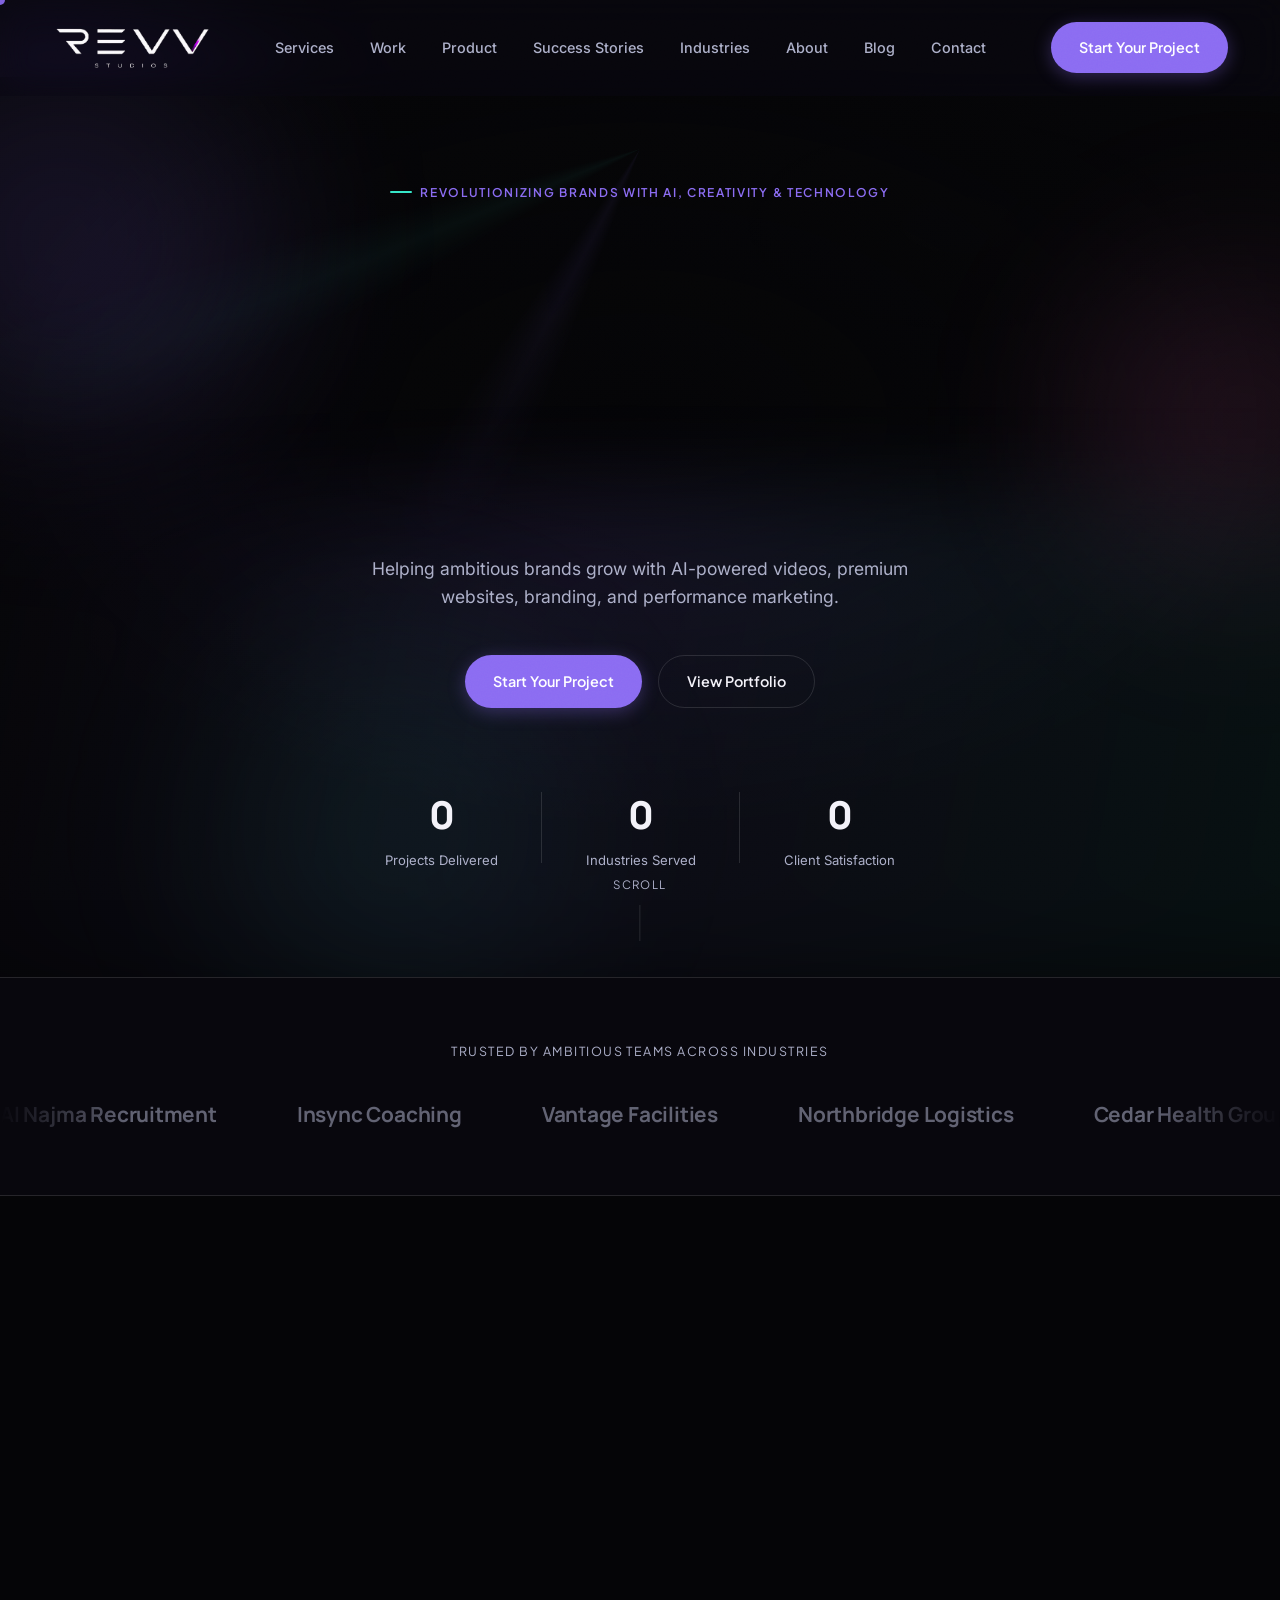
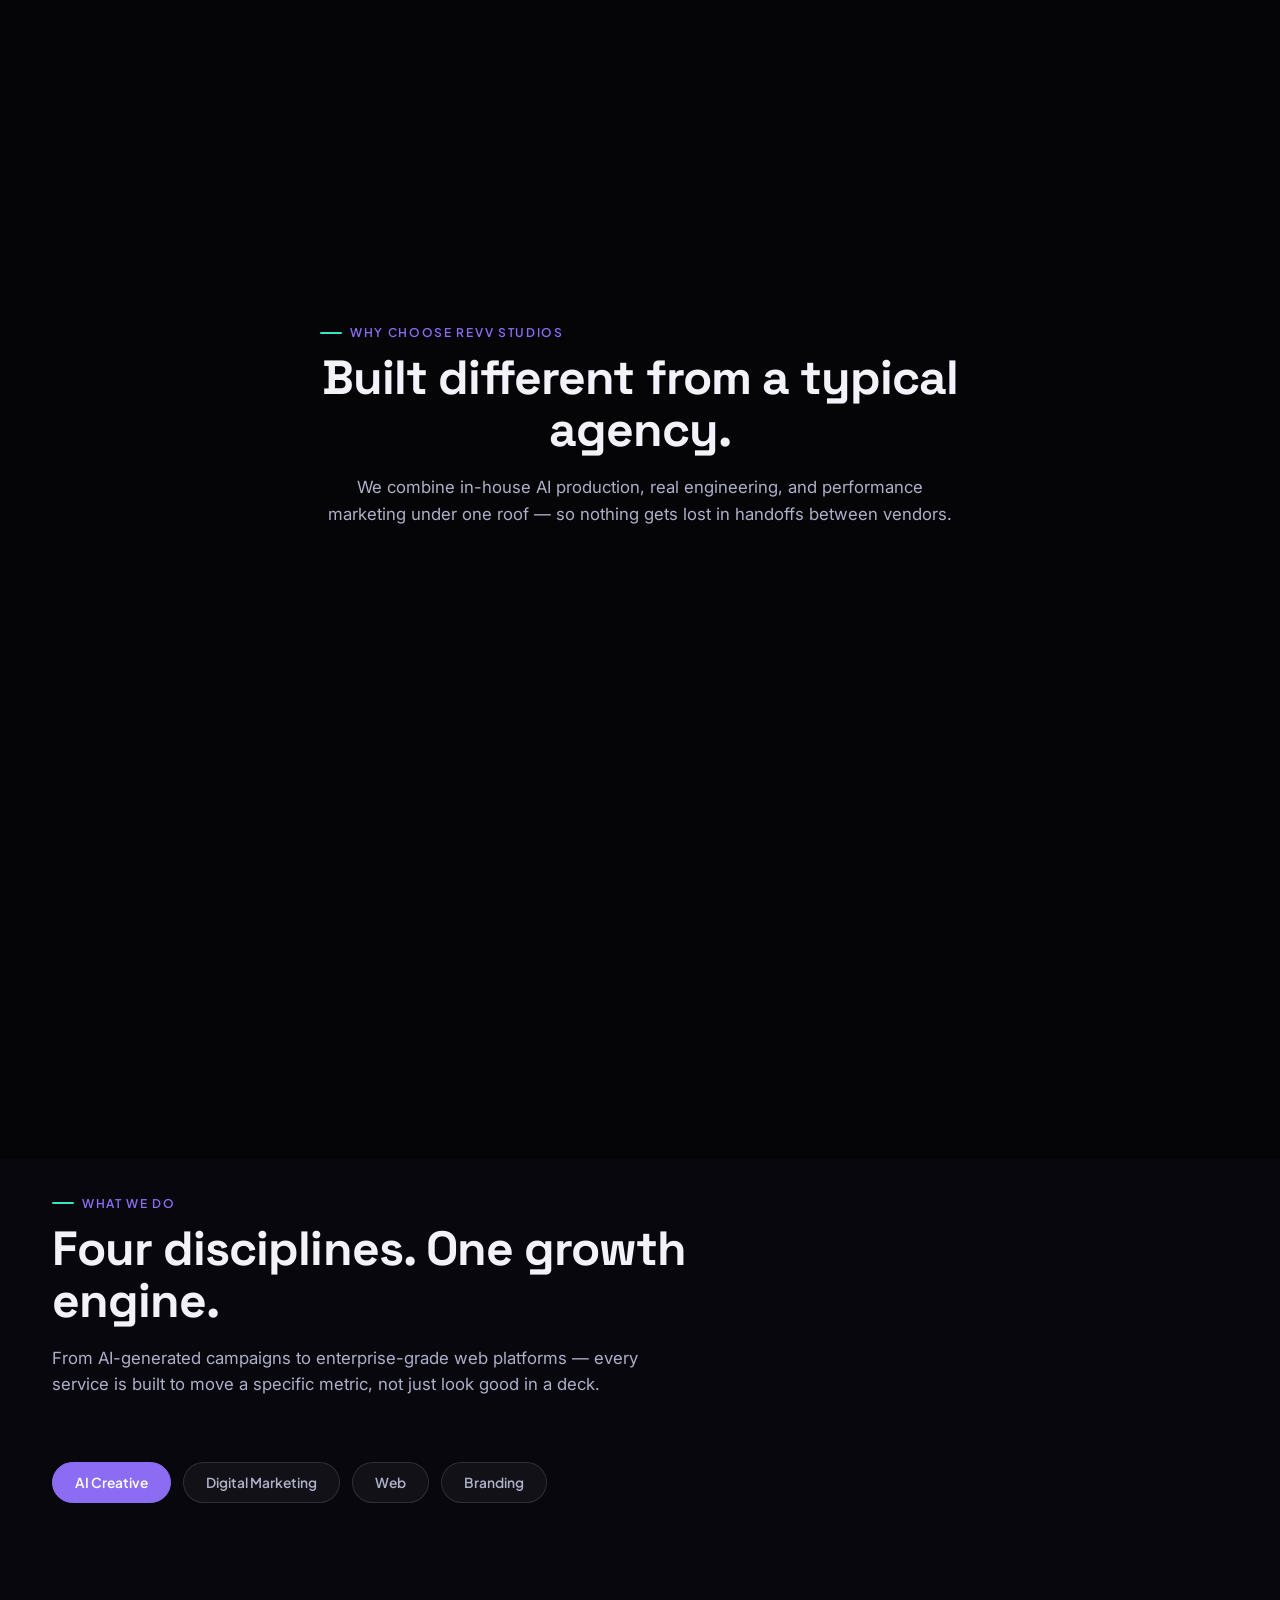
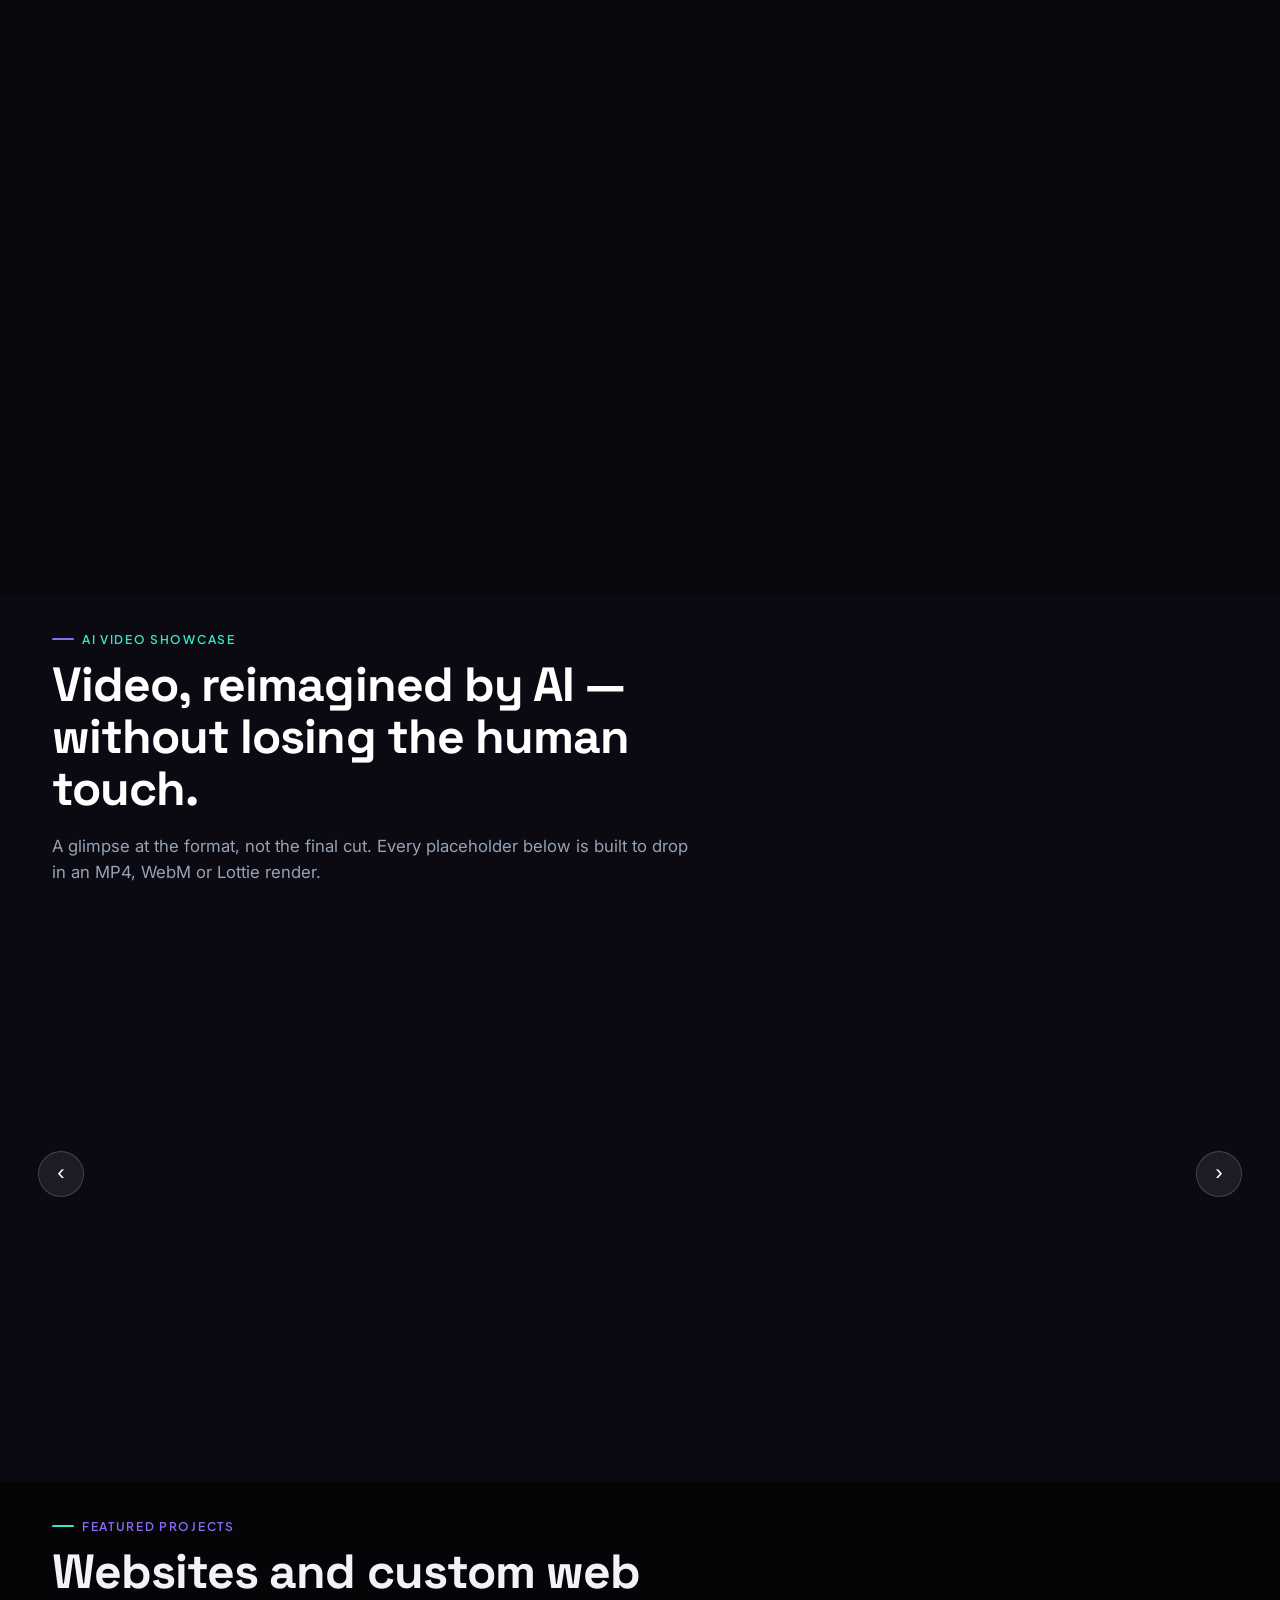
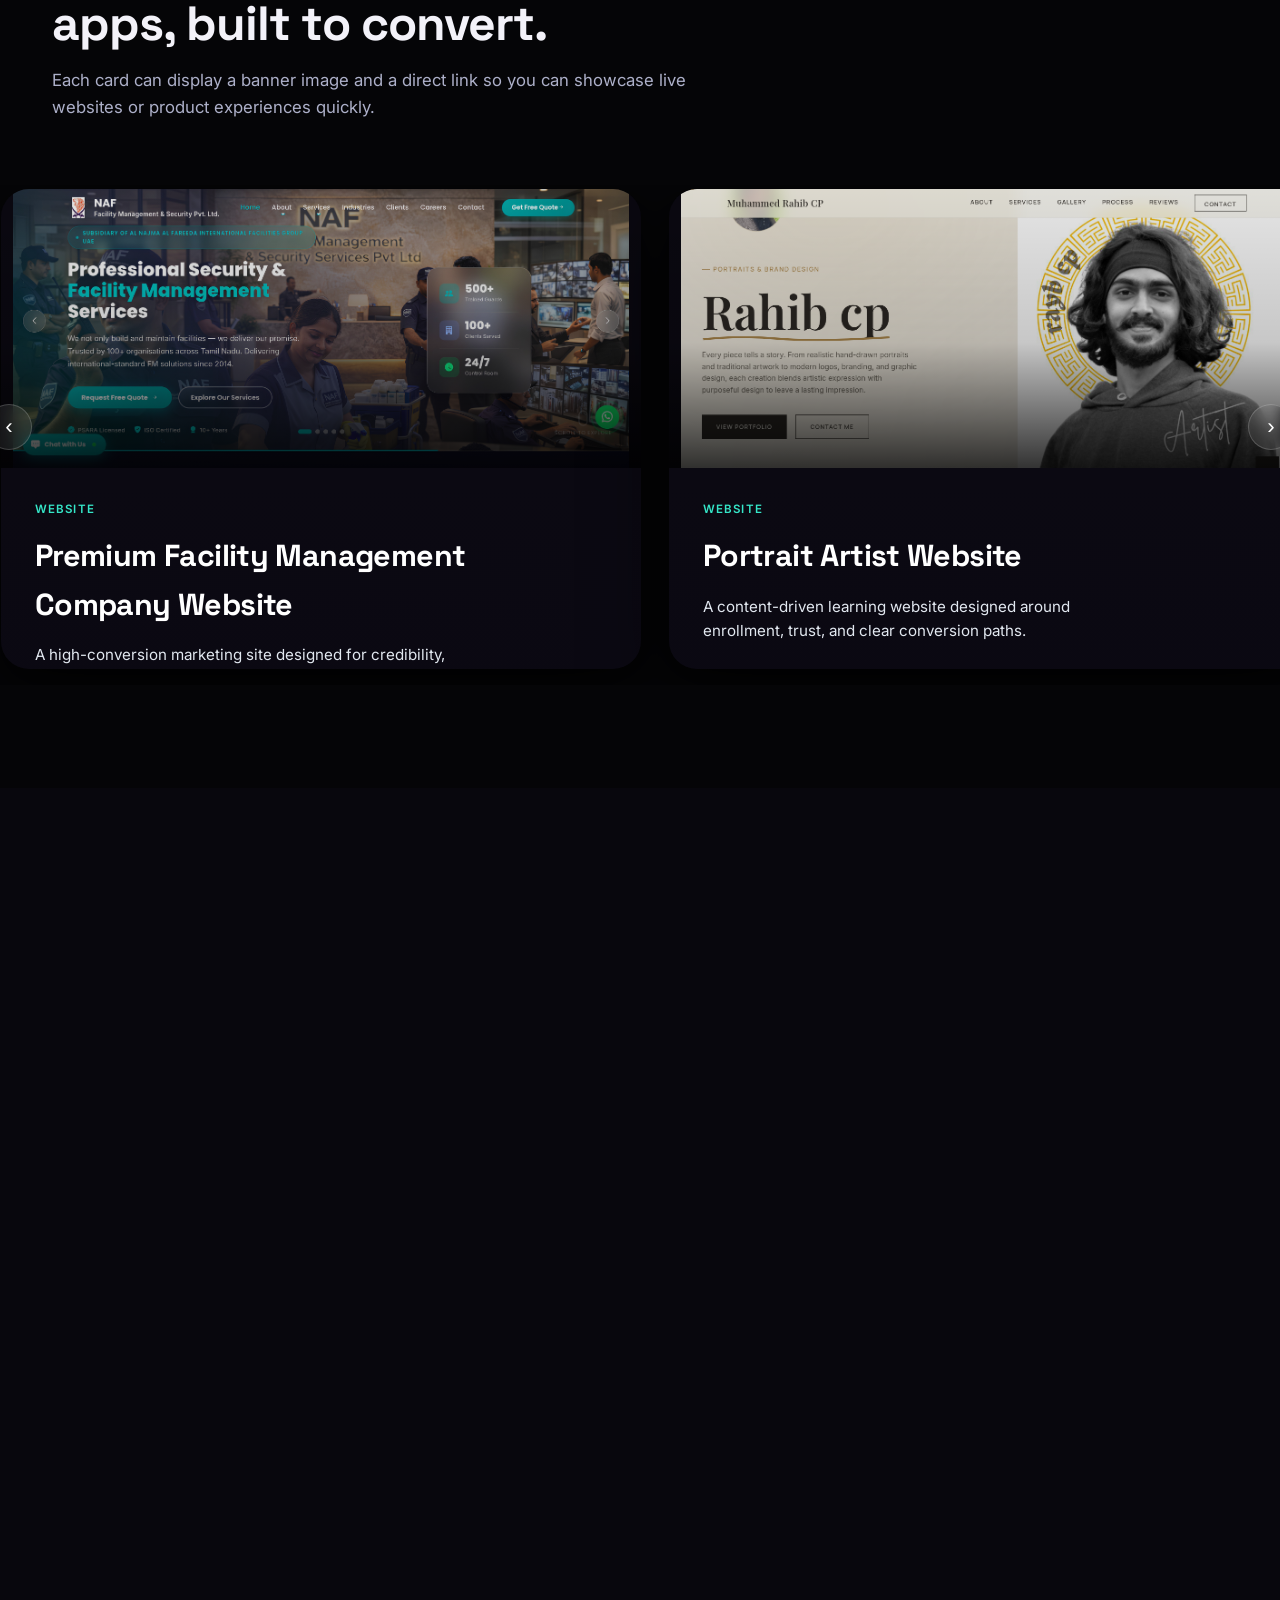
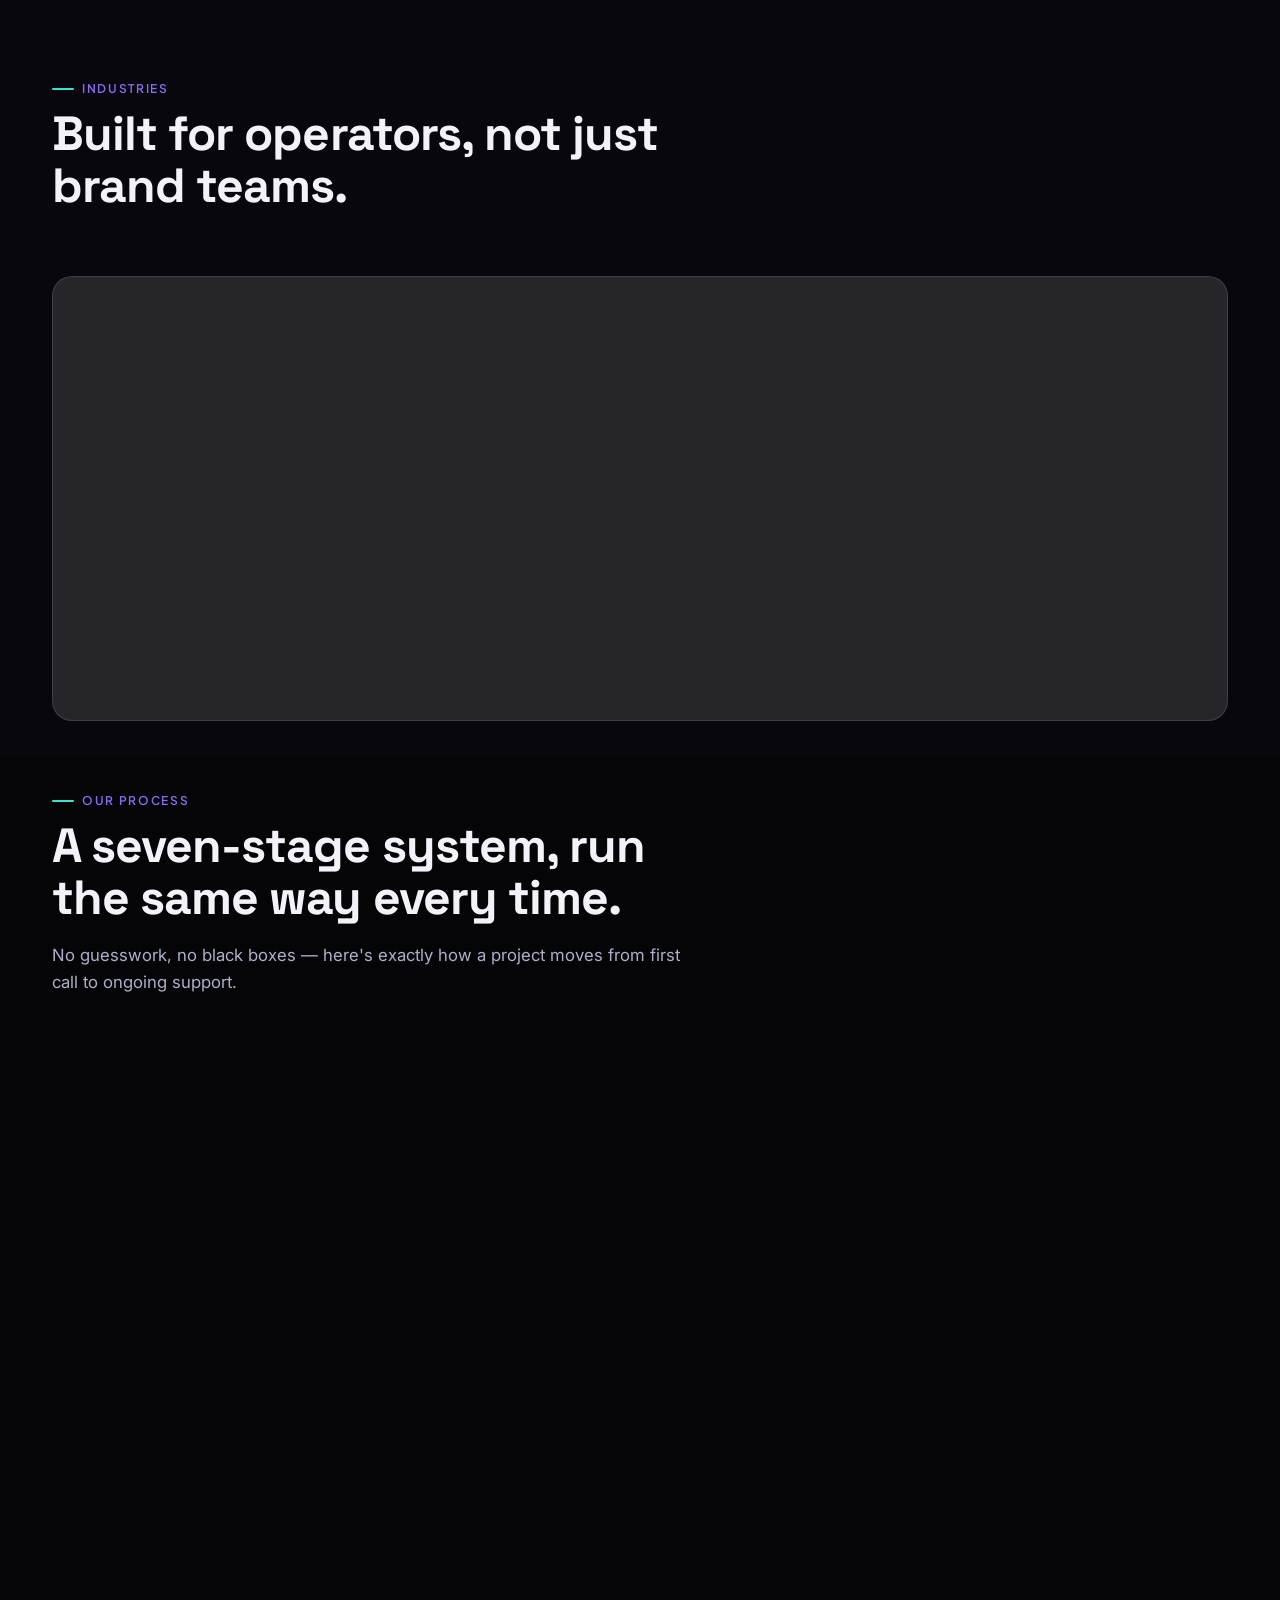
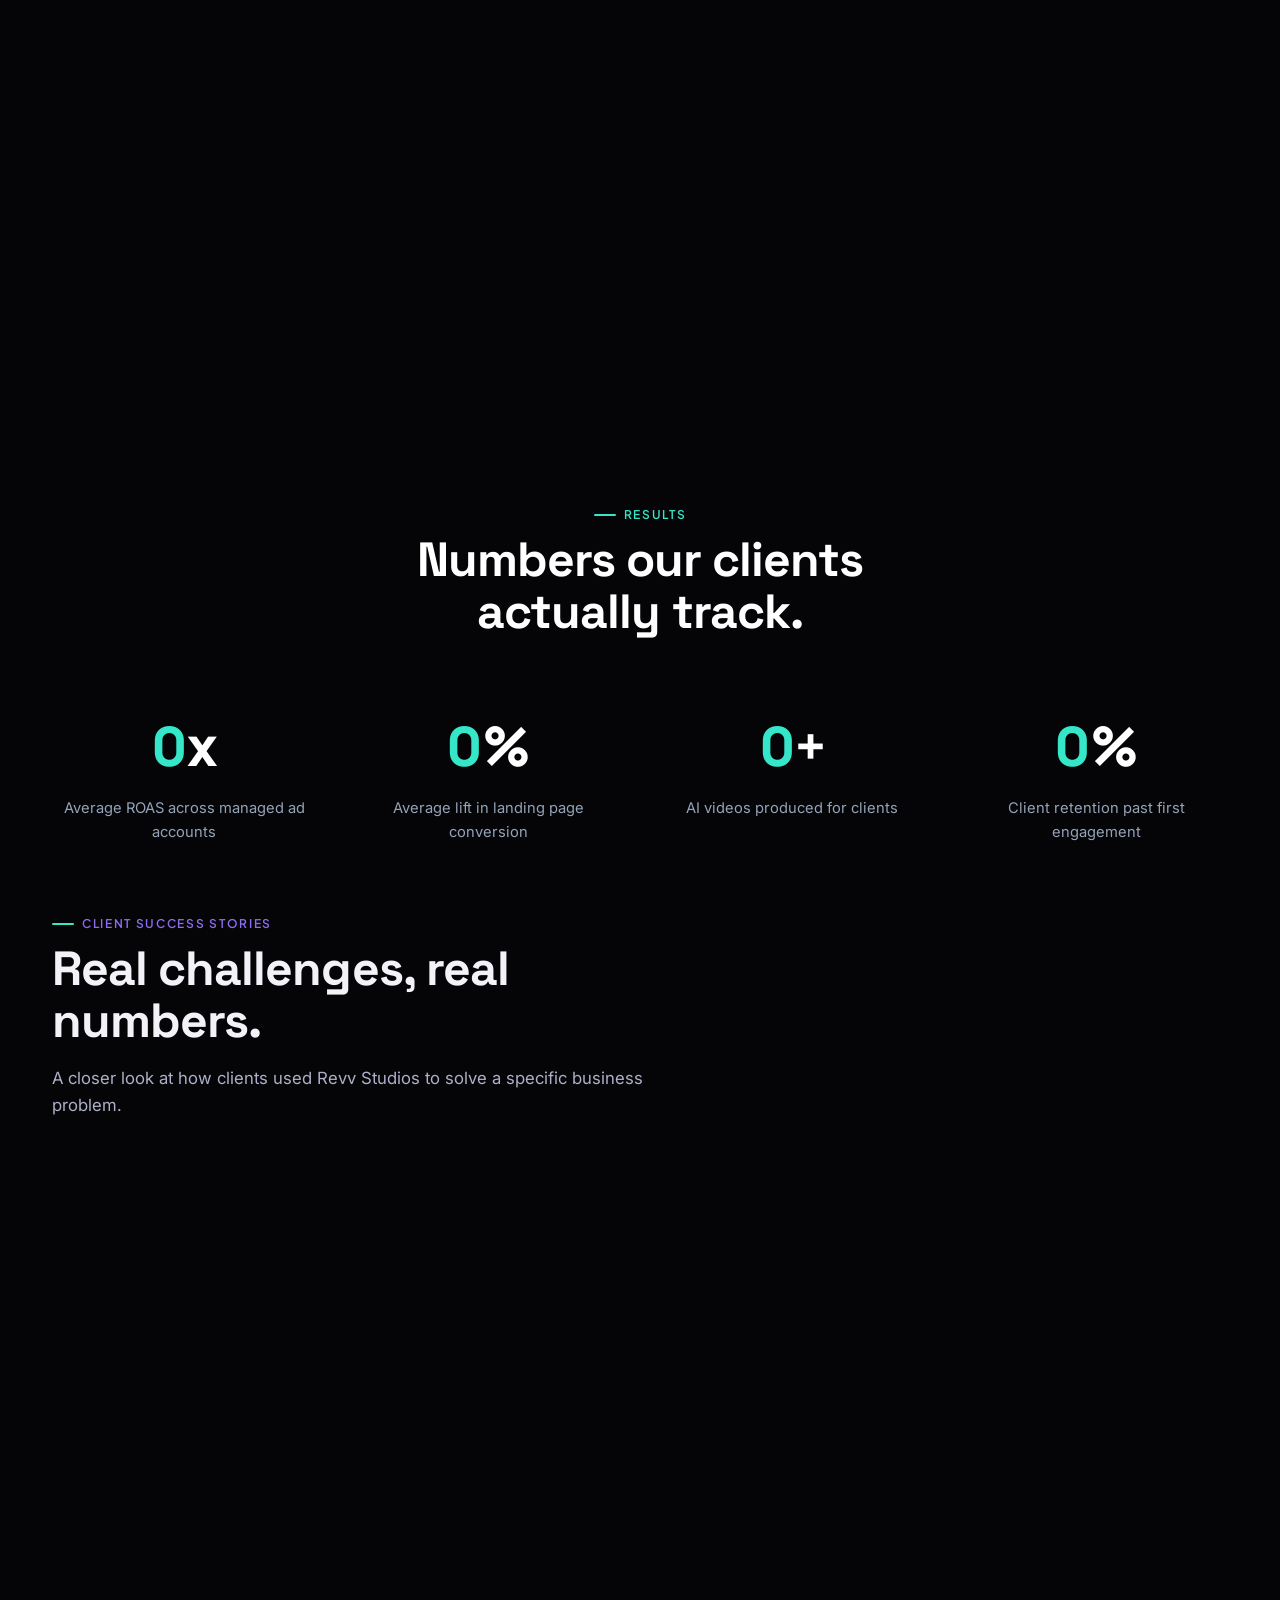
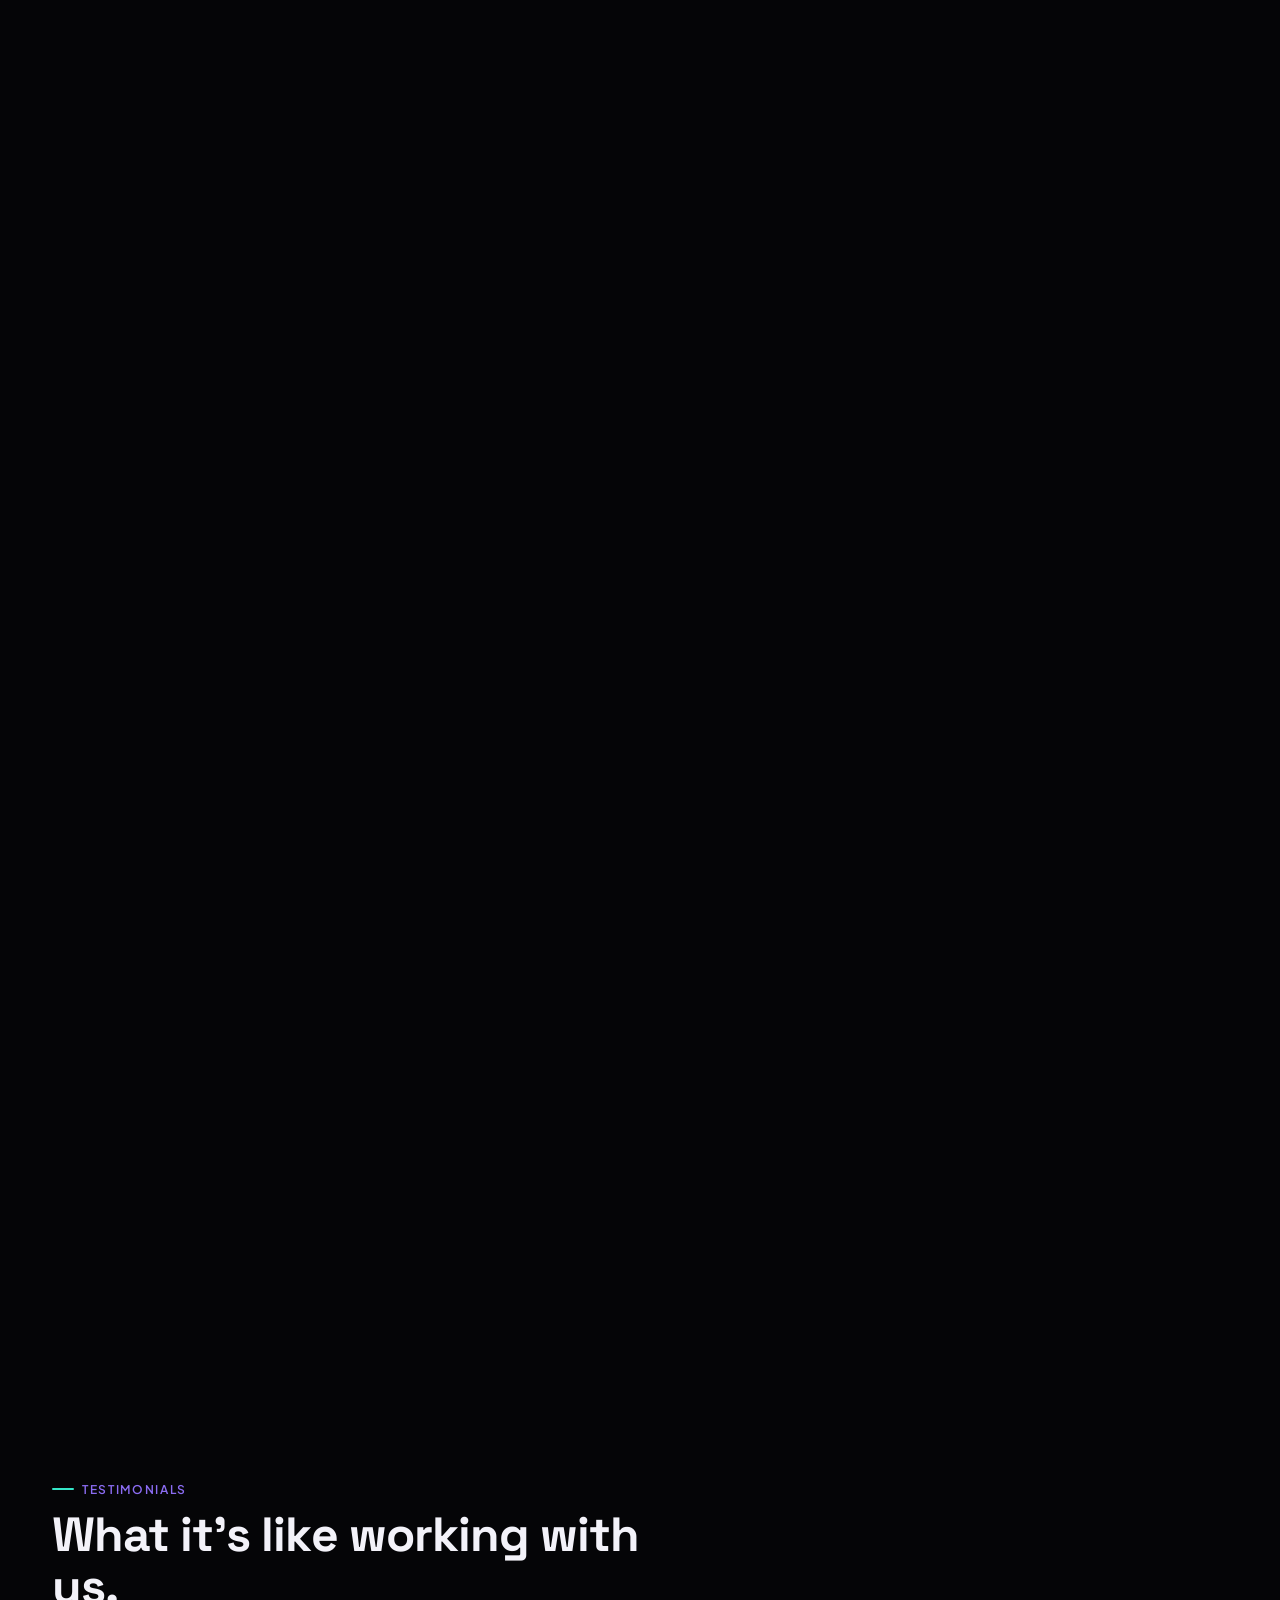
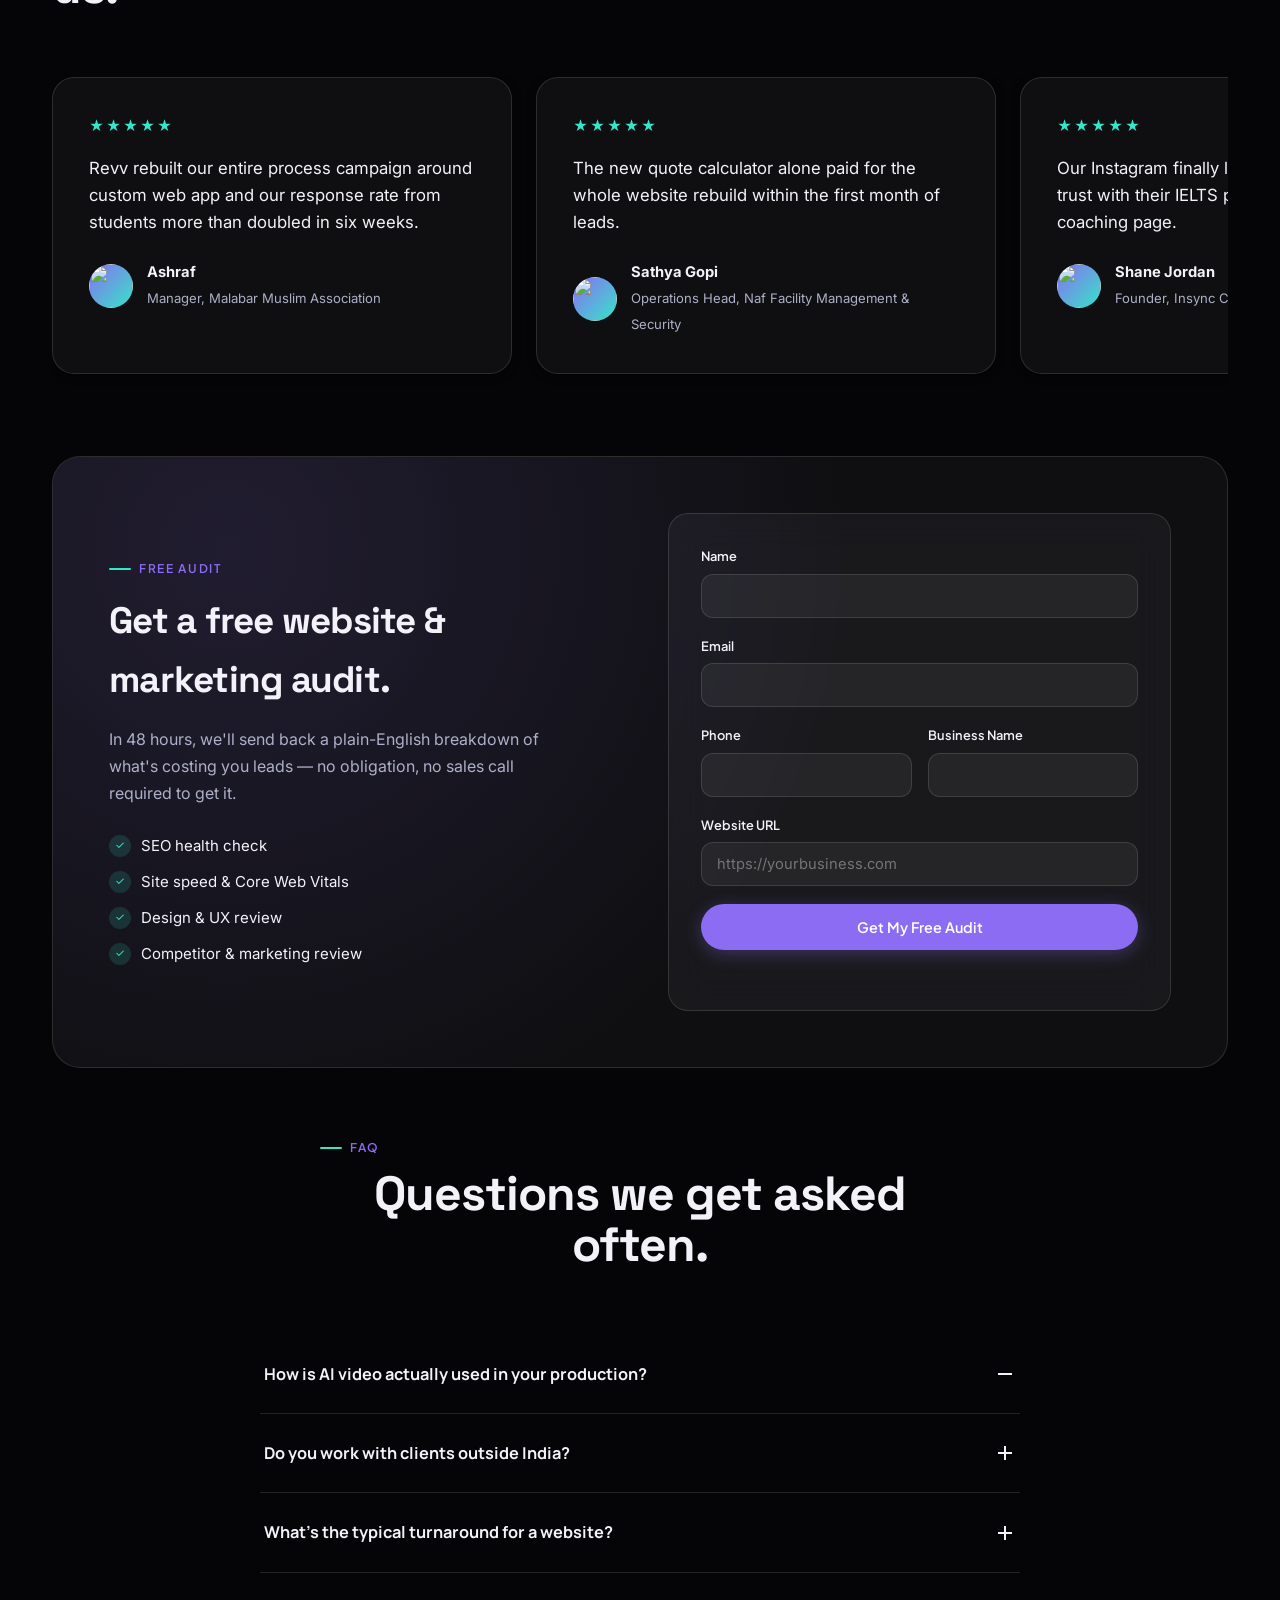
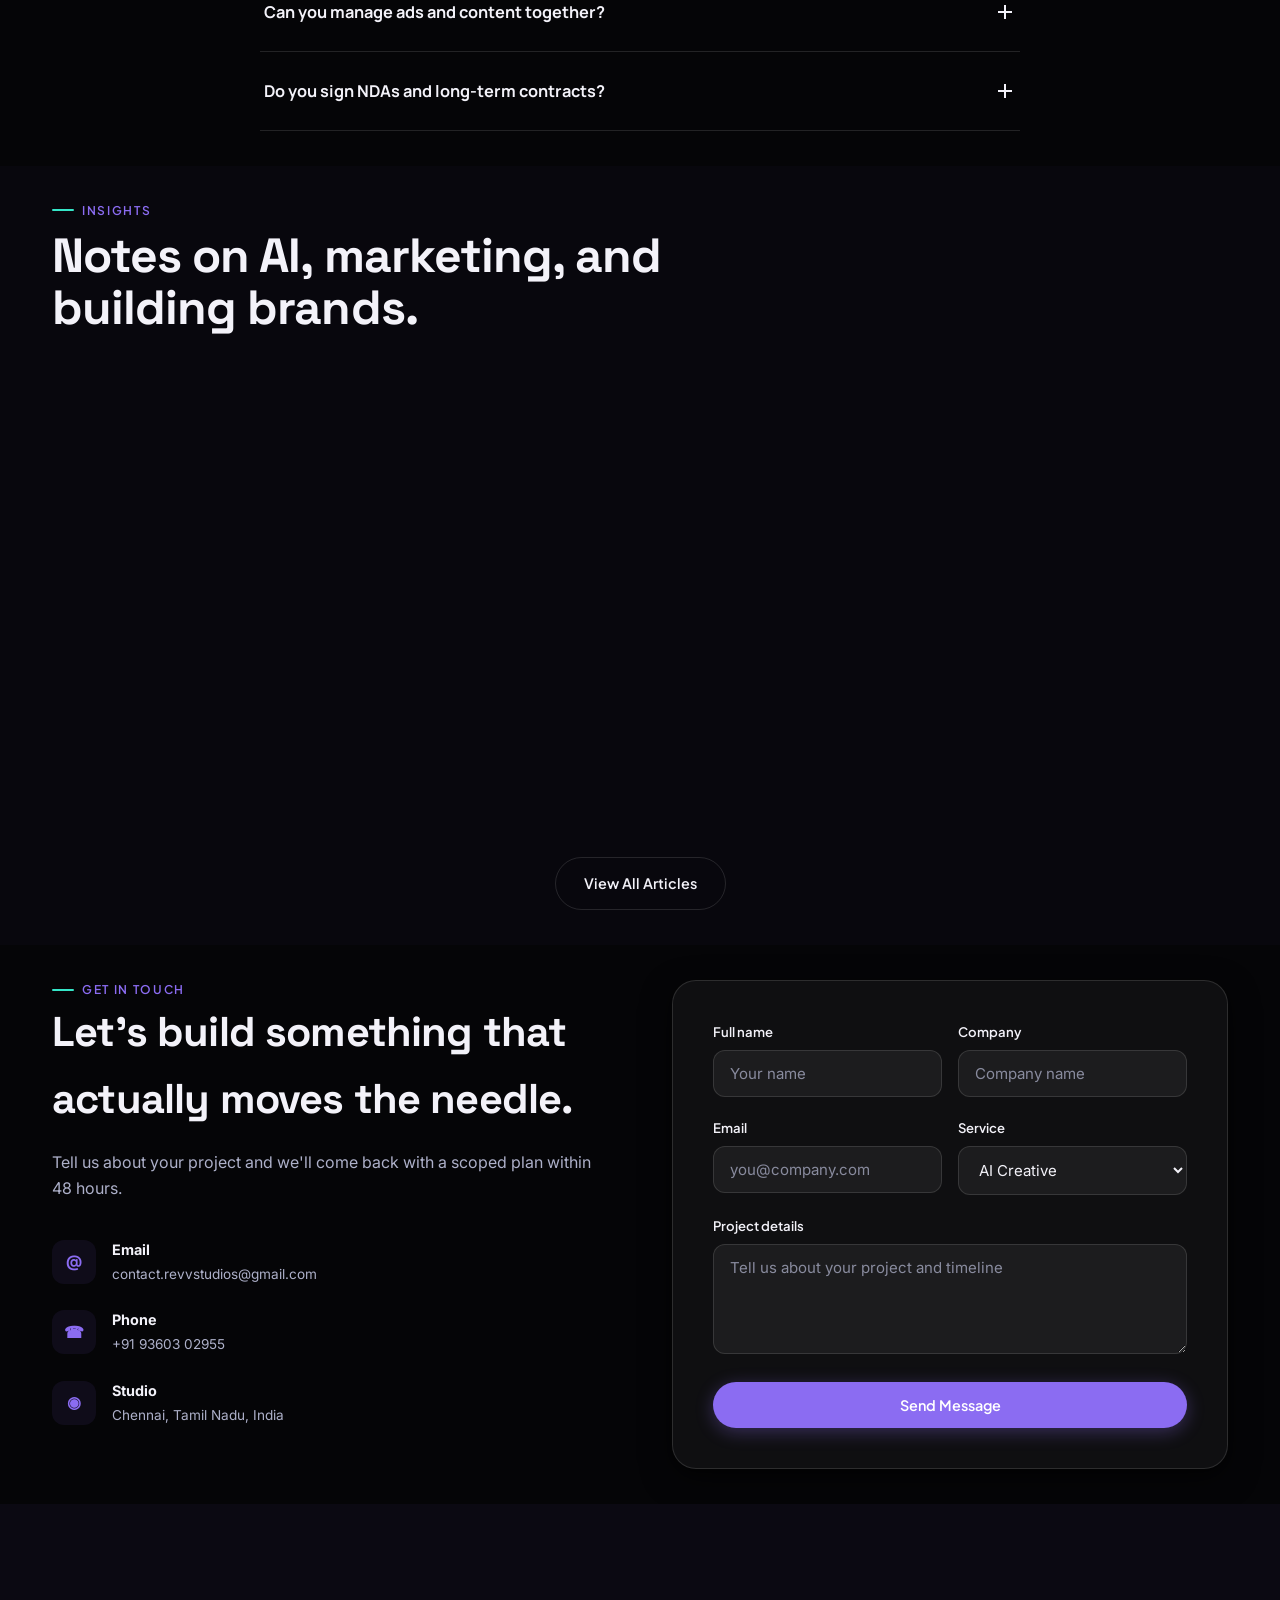
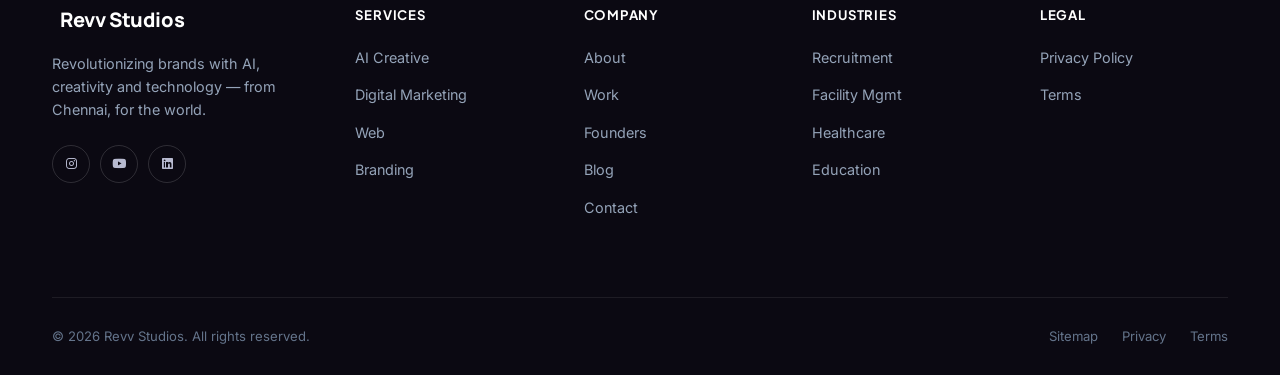
==== commit fe1ae421: "images mail section added" ====
--- a/index.html
+++ b/index.html
@@ -80,7 +80,7 @@
         "url": "https://www.revvstudios.com/",
         "logo": "https://www.revvstudios.com/asset/image/revv.png",
         "description": "AI-first creative and digital marketing agency offering AI video production, web development, branding, and performance marketing.",
-        "email": "help@revvstudios.com",
+        "email": "contact.revvstudios@gmail.com",
         "telephone": "+91-93603-02955",
         "address": {
           "@type": "PostalAddress",
@@ -115,7 +115,7 @@
         "image": "https://www.revvstudios.com/asset/image/revv.png",
         "url": "https://www.revvstudios.com/",
         "telephone": "+91-93603-02955",
-        "email": "help@revvstudios.com",
+        "email": "contact.revvstudios@gmail.com",
         "priceRange": "₹₹",
         "address": {
           "@type": "PostalAddress",
@@ -714,10 +714,47 @@
                 <div
                   class="video-frame"
                   data-video-url="https://youtube.com/shorts/QJC2n39OBE8"
+                  data-video-title="Marketing Add"
+                ></div>
+                <div class="tag">Ai Add<span>Super Market</span></div>
+              </div>
+
+              <div class="video-card reveal">
+                <div
+                  class="video-frame"
+                  data-video-url="https://youtube.com/shorts/icgcUA9gKlU?si=c8EWwvAhh8U2FeGK"
                   data-video-title="Ai add"
                 ></div>
-                <div class="tag">Ai Add<span>Super Market</span></div>
-              </div>
+                <div class="tag">Ai Add<span>Jewellary Shop</span></div>
+              </div>
+
+              <div class="video-card reveal">
+                <div
+                  class="video-frame"
+                  data-video-url="https://youtube.com/shorts/bjcCwoB4G9Q?si=IjNTQFT8PNSwIbYu"
+                  data-video-title="Ai add"
+                ></div>
+                <div class="tag">Ai Add<span>Clothing Store</span></div>
+              </div>
+
+              <div class="video-card reveal">
+                <div
+                  class="video-frame"
+                  data-video-url="https://youtube.com/shorts/cmcNFDgVSBc?si=Rxvw4l8OxNqa0r1O"
+                  data-video-title="Marketing Add"
+                ></div>
+                <div class="tag">Marketing Add<span>IELTS Institute</span></div>
+              </div>
+
+              <div class="video-card reveal">
+                <div
+                  class="video-frame"
+                  data-video-url="https://youtube.com/shorts/io8wkKnJAa4?si=EsAXUiv5wr93Flb2"
+                  data-video-title="Marketing Add"
+                ></div>
+                <div class="tag">Marketing Add<span>IELTS Institute</span></div>
+              </div>
+
               <div class="video-card reveal">
                 <div
                   class="video-frame"
@@ -862,7 +899,7 @@
             <div class="project-media">
               <img
                 class="project-image"
-                src="asset/image/mma.png"
+                src="asset/image/Malabar Muslim Association.png"
                 alt="Custom web app showcase"
               />
               <div class="project-overlay"></div>
@@ -1340,10 +1377,13 @@
             <article class="case-card reveal">
               <div class="case-top">
                 <div class="testi-avatar" aria-hidden="true">
-                  <img src="asset/image/client-rashid.jpg" alt="" />
+                  <img
+                    src="https://res.cloudinary.com/dulfqjlyl/image/upload/v1786007407/naf_smmg3p.webp"
+                    alt=""
+                  />
                 </div>
                 <div>
-                  <strong>Facility Services Group</strong>
+                  <strong>Naf Facility Management & Security</strong>
                   <span>Facility Management</span>
                 </div>
                 <div class="case-stars" aria-label="Rated 5 out of 5 stars">
@@ -1374,13 +1414,16 @@
                 “The new quote calculator paid for the whole rebuild within the
                 first month of leads.”
               </p>
-              <cite>Rashid Hameed, Operations Head</cite>
+              <cite>Sathya Gopi, Operations Head</cite>
             </article>
 
             <article class="case-card reveal">
               <div class="case-top">
                 <div class="testi-avatar" aria-hidden="true">
-                  <img src="asset/image/client-rashid.jpg" alt="" />
+                  <img
+                    src="https://res.cloudinary.com/dulfqjlyl/image/upload/v1786007406/insys_xcm1u2.jpg"
+                    alt=""
+                  />
                 </div>
                 <div>
                   <strong>Insync Chennai</strong>
@@ -1420,41 +1463,168 @@
             <article class="case-card reveal">
               <div class="case-top">
                 <div class="testi-avatar" aria-hidden="true">
-                  <img src="asset/image/client-rashid.jpg" alt="" />
+                  <img
+                    src="https://res.cloudinary.com/dulfqjlyl/image/upload/v1786007416/mma_lsjzyc.png"
+                    alt=""
+                  />
                 </div>
                 <div>
-                  <strong>Orbit Manufacturing</strong>
-                  <span>Manufacturing</span>
+                  <strong>Malabar Muslim Association</strong>
+                  <span>PG Management</span>
                 </div>
                 <div class="case-stars" aria-label="Rated 5 out of 5 stars">
                   ★★★★★
                 </div>
               </div>
+
               <dl class="case-body">
                 <dt>Challenge</dt>
                 <dd>
-                  A dated identity was undermining an otherwise strong Series B
-                  fundraising story.
+                  Managing the complete PG operations manually, including tenant
+                  registration, room allocation, rent collection, and day-to-day
+                  administration.
                 </dd>
+
                 <dt>Solution</dt>
                 <dd>
-                  A full identity system plus a company profile and pitch deck
-                  built for investor conversations.
+                  Delivered a complete end-to-end PG Management application
+                  covering tenant onboarding, room management, rent tracking,
+                  payment records, notifications, reports, and overall
+                  administrative workflow.
                 </dd>
+
                 <dt>Results</dt>
                 <dd>
                   <ul class="case-results">
-                    <li><strong>$4.2M</strong><span>Raised</span></li>
-                    <li><strong>40+</strong><span>Assets shipped</span></li>
-                    <li><strong>10 wks</strong><span>Delivery</span></li>
+                    <li>
+                      <strong>100%</strong><span>Digital Management</span>
+                    </li>
+                    <li><strong>End-to-End</strong><span>PG Solution</span></li>
+                    <li>
+                      <strong>Efficient</strong><span>Daily Operations</span>
+                    </li>
                   </ul>
                 </dd>
               </dl>
+
               <p class="quote">
-                “Fast, opinionated, and genuinely strategic — exactly what an
-                early-stage brand needs.”
-              </p>
-              <cite>Meera Krishnan, Founder</cite>
+                “The PG Management system streamlined our entire workflow,
+                making tenant management, rent collection, and daily operations
+                simple and efficient.”
+              </p>
+
+              <cite>Ashraf, Manager</cite>
+            </article>
+            <article class="case-card reveal">
+              <div class="case-top">
+                <div class="testi-avatar" aria-hidden="true">
+                  <img
+                    src="https://res.cloudinary.com/dulfqjlyl/image/upload/v1786007975/profile_istwue.jpg"
+                    alt=""
+                  />
+                </div>
+                <div>
+                  <strong>Personal Portfolio Website</strong>
+                  <span>Portfolio · Personal Brand</span>
+                </div>
+                <div class="case-stars" aria-label="Rated 5 out of 5 stars">
+                  ★★★★★
+                </div>
+              </div>
+
+              <dl class="case-body">
+                <dt>Challenge</dt>
+                <dd>
+                  Needed a professional online portfolio to showcase projects,
+                  organize completed work, and share it easily with clients
+                  without relying on multiple platforms.
+                </dd>
+
+                <dt>Solution</dt>
+                <dd>
+                  Designed and developed a modern personal portfolio website
+                  featuring project galleries, service details, contact options,
+                  and a centralized space to store and present all completed
+                  work.
+                </dd>
+
+                <dt>Results</dt>
+                <dd>
+                  <ul class="case-results">
+                    <li>
+                      <strong>100%</strong><span>Projects Organized</span>
+                    </li>
+                    <li><strong>Easy</strong><span>Client Sharing</span></li>
+                    <li>
+                      <strong>Modern</strong><span>Professional Presence</span>
+                    </li>
+                  </ul>
+                </dd>
+              </dl>
+
+              <p class="quote">
+                “Having all my work in one professional portfolio makes it
+                simple to showcase projects and share them with clients
+                anytime.”
+              </p>
+
+              <cite>Mohamed Rahib cp</cite>
+            </article>
+
+            <article class="case-card reveal">
+              <div class="case-top">
+                <div class="testi-avatar" aria-hidden="true">
+                  <img
+                    src="https://res.cloudinary.com/dulfqjlyl/image/upload/v1786007416/mma_lsjzyc.png"
+                    alt=""
+                  />
+                </div>
+                <div>
+                  <strong>Malabar Muslim Association Mess</strong>
+                  <span>Mess Booking & Reporting System</span>
+                </div>
+                <div class="case-stars" aria-label="Rated 5 out of 5 stars">
+                  ★★★★★
+                </div>
+              </div>
+
+              <dl class="case-body">
+                <dt>Challenge</dt>
+                <dd>
+                  Manual booking records and report preparation were
+                  time-consuming, error-prone, and difficult to maintain as
+                  daily operations grew.
+                </dd>
+
+                <dt>Solution</dt>
+                <dd>
+                  Developed a complete Mess Booking & Reporting application with
+                  digital booking, automated report generation, an intuitive
+                  user interface, and a low-maintenance system for smooth
+                  day-to-day operations.
+                </dd>
+
+                <dt>Results</dt>
+                <dd>
+                  <ul class="case-results">
+                    <li><strong>80%</strong><span>Less Manual Entry</span></li>
+                    <li>
+                      <strong>Bug-Free</strong><span>Reliable System</span>
+                    </li>
+                    <li>
+                      <strong>Modern UI</strong><span>Easy Maintenance</span>
+                    </li>
+                  </ul>
+                </dd>
+              </dl>
+
+              <p class="quote">
+                “The application significantly reduced manual work, generated
+                reports instantly, and has been running smoothly with an
+                easy-to-use interface.”
+              </p>
+
+              <cite>Shamil, Mess Manager</cite>
             </article>
           </div>
         </div>
@@ -1479,7 +1649,10 @@
               </p>
               <div class="testi-person">
                 <div class="testi-avatar" aria-hidden="true">
-                  <img src="asset/image/client-rashid.jpg" alt="" />
+                  <img
+                    src="https://res.cloudinary.com/dulfqjlyl/image/upload/v1786007407/asraf_ogsppt.jpg"
+                    alt=""
+                  />
                 </div>
                 <div>
                   <strong>Ashraf</strong
@@ -1495,11 +1668,16 @@
               </p>
               <div class="testi-person">
                 <div class="testi-avatar" aria-hidden="true">
-                  <img src="asset/image/client-rashid.jpg" alt="" />
+                  <img
+                    src="https://res.cloudinary.com/dulfqjlyl/image/upload/v1786007407/gopi_b6jilu.jpg"
+                    alt=""
+                  />
                 </div>
                 <div>
-                  <strong>Rashid Hameed</strong
-                  ><span>Operations Head, Facility Services</span>
+                  <strong>Sathya Gopi</strong
+                  ><span
+                    >Operations Head, Naf Facility Management & Security</span
+                  >
                 </div>
               </div>
             </div>
@@ -1511,7 +1689,10 @@
               </p>
               <div class="testi-person">
                 <div class="testi-avatar" aria-hidden="true">
-                  <img src="asset/image/client-rashid.jpg" alt="" />
+                  <img
+                    src="https://res.cloudinary.com/dulfqjlyl/image/upload/v1786007408/shane_td28zg.png"
+                    alt=""
+                  />
                 </div>
                 <div>
                   <strong>Shane Jordan</strong
@@ -1527,91 +1708,35 @@
               </p>
               <div class="testi-person">
                 <div class="testi-avatar" aria-hidden="true">
-                  <img src="asset/image/client-rashid.jpg" alt="" />
+                  <img
+                    src="https://res.cloudinary.com/dulfqjlyl/image/upload/v1786007407/shamil_m6cljd.jpg"
+                    alt=""
+                  />
                 </div>
                 <div>
-                  <strong>Meera Krishnan</strong
-                  ><span>Founder, Orbit Manufacturing</span>
-                </div>
-              </div>
-            </div>
-          </div>
-        </div>
-      </section>
-
-      <!-- MEET THE FOUNDERS -->
-      <section class="section-pad bg-section cine-host" id="founders">
-        <div class="wrap">
-          <div class="section-head center">
-            <div class="eyebrow">Meet the Founders</div>
-            <h2>The people behind the work.</h2>
-            <p>
-              Revv Studios is run by a small, hands-on founding team — we still
-              sit on the projects we sell.
-            </p>
-          </div>
-          <div class="founders-grid">
-            <div class="founder-card reveal">
-               <div class="founder-photo" aria-hidden="true">
-                <span>A</span>
-                <img src="asset/image/Faiz.jpeg" alt="" />
-              </div>
-              <h3>Mohammed Faizal A</h3>
-              <div class="founder-role">Founder &amp; Creative Director</div>
-              <p class="founder-bio">
-                Oversees brand strategy, AI video production, and campaign
-                direction across every client account.
-              </p>
-              <p class="founder-vision">
-                “Great creative isn't decoration — it's the fastest way to earn
-                someone's trust before they've read a word.”
-              </p>
-              <div class="founder-socials">
-                <a
-                  href="https://www.linkedin.com/in/mohammed-faizal-541b21227/"
-                  target="_blank"
-                  aria-label="Co-founder on LinkedIn"
-                  ><i class="fab fa-linkedin"></i
-                ></a>
-                <a
-                  href="https://www.instagram.com/__faizh/"
-                  target="_blank"
-                  aria-label="Co-founder on Instagram"
-                  ><i class="fab fa-instagram"></i
-                ></a>
-              </div>
-            </div>
-            <div class="founder-card reveal">
-              <div class="founder-photo" aria-hidden="true">
-                <span>A</span>
-                <img src="asset/image/deen.jpeg" alt="" />
-              </div>
-              <h3>Mohamed Alavudeen M</h3>
-              <div class="founder-role">
-                Co-Founder &amp; Technical Director
-              </div>
-              <p class="founder-bio">
-                Leads full-stack engineering and AI integration — from
-                enterprise platforms to the custom web builds Revv ships for
-                clients.
-              </p>
-              <p class="founder-vision">
-                “Software should feel invisible. If a client has to think about
-                the tech, we haven't finished the job.”
-              </p>
-              <div class="founder-socials">
-                <a
-                  href="https://www.linkedin.com/in/mohamed-alavudeen/"
-                  target="_blank"
-                  aria-label="Aladeen on LinkedIn"
-                  ><i class="fab fa-linkedin"></i
-                ></a>
-                <a
-                  href="https://www.instagram.com/aladeenn_m/"
-                  target="_blank"
-                  aria-label="Aladeen on Instagram"
-                  ><i class="fab fa-instagram"></i
-                ></a>
+                  <strong>Mohammed shamil</strong
+                  ><span>Malabar Muslim Association Mess Manager</span>
+                </div>
+              </div>
+            </div>
+            <div class="testi-card">
+              <div class="testi-stars">★★★★★</div>
+              <p class="quote">
+                My portfolio website perfectly showcases my work in one place.
+                It's easy to update, professional to present, and makes sharing
+                projects with clients quick and effortless.
+              </p>
+              <div class="testi-person">
+                <div class="testi-avatar" aria-hidden="true">
+                  <img
+                    src="https://res.cloudinary.com/dulfqjlyl/image/upload/v1786007975/profile_istwue.jpg"
+                    alt=""
+                  />
+                </div>
+                <div>
+                  <strong>Muhammed Rahib cp</strong>
+                  <span>Personal Portfolio Website</span>
+                </div>
               </div>
             </div>
           </div>
@@ -1947,7 +2072,7 @@
               <div>
                 <strong>Email</strong>
                 <span>
-                  <a href="mailto:help@revvstudios.com">help@revvstudios.com</a>
+                  <a href="mailto:contact.revvstudios@gmail.com">contact.revvstudios@gmail.com</a>
                 </span>
               </div>
             </div>
--- a/styles.css
+++ b/styles.css
@@ -786,7 +786,7 @@
   align-items: center;
 }
 .about-visual {
-  aspect-ratio: 4/5;
+  aspect-ratio: 5/3;
   border-radius: 28px;
   position: relative;
   overflow: hidden;
@@ -3427,3 +3427,50 @@
   object-fit: contain;
   border-radius: 0;
 }
+
+/* ══════════════════════════════════════════════════════════════
+   BLOG & STORY IMAGES — Articles, Featured Post, About "Our Story"
+   ══════════════════════════════════════════════════════════════ */
+
+/* Blog card thumbnails (index.html blog teaser + blog.html post grid).
+   BUGFIX: real <img> tags here were using raw width/height HTML
+   attributes (e.g. width="600" height="240") with no CSS override,
+   so the browser rendered them at that literal pixel size instead of
+   filling the card — causing overflow on narrower cards. This forces
+   the image to always fill its thumb box and crop to match, however
+   large or small the card actually renders. */
+.blog-thumb {
+    overflow: hidden;
+}
+
+.blog-thumb img {
+    width: 100%;
+    height: 100%;
+    object-fit: cover;
+    object-position: center;
+    display: block;
+    transform: scale(1.12);
+}
+
+/* Featured post thumbnail (blog.html hero article) */
+.blog-featured-thumb {
+  overflow: hidden;
+}
+.blog-featured-thumb img {
+  width: 100%;
+  height: 100%;
+  object-fit: cover;
+  object-position: center;
+  display: block;
+  transform: scale(1.12);
+}
+
+/* About "Our Story" visual — .about-visual already supports a full
+   <img> (see the existing .about-visual img rule). This just makes
+   the decorative pulse rings and glowing core auto-hide the moment
+   a real photo is dropped in, so you don't have to delete them
+   manually — same pattern as the founder-photo letter fallback. */
+.about-visual:has(img) .pulse-ring,
+.about-visual:has(img) .core {
+  display: none;
+}
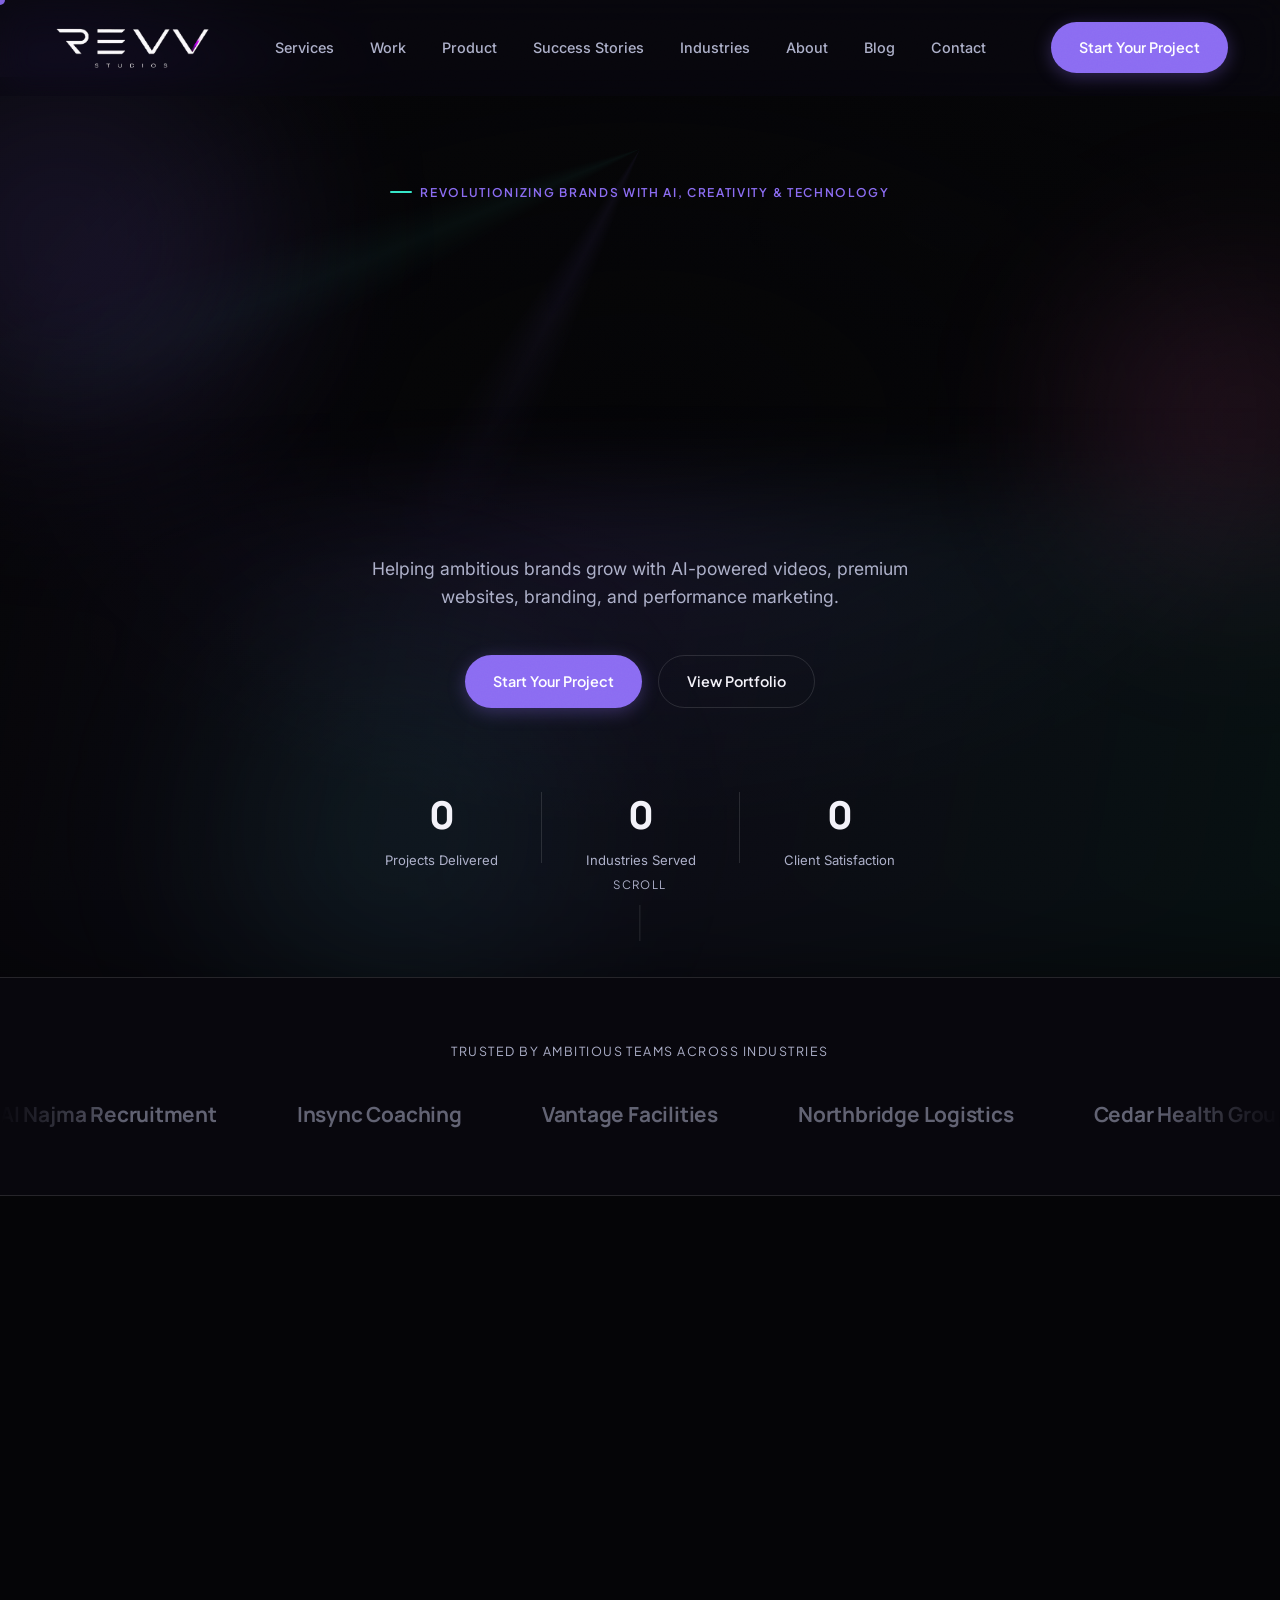
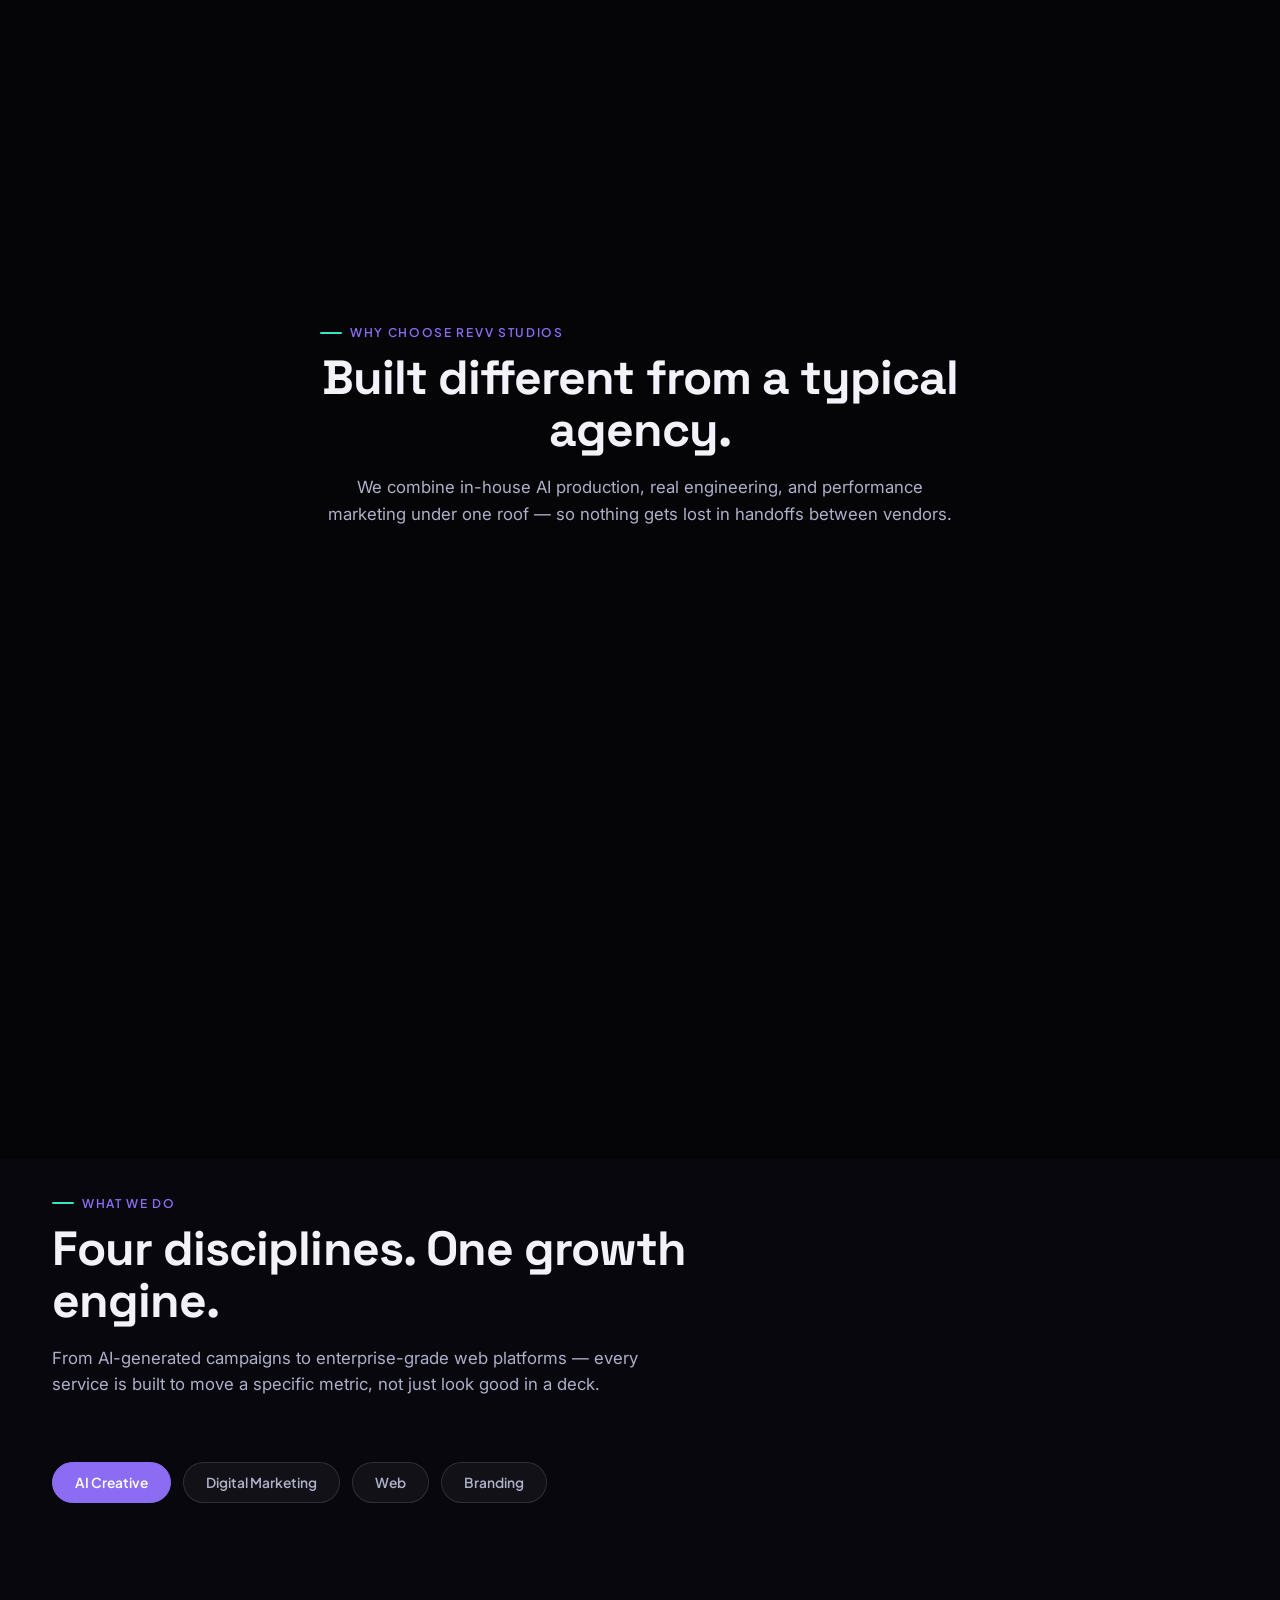
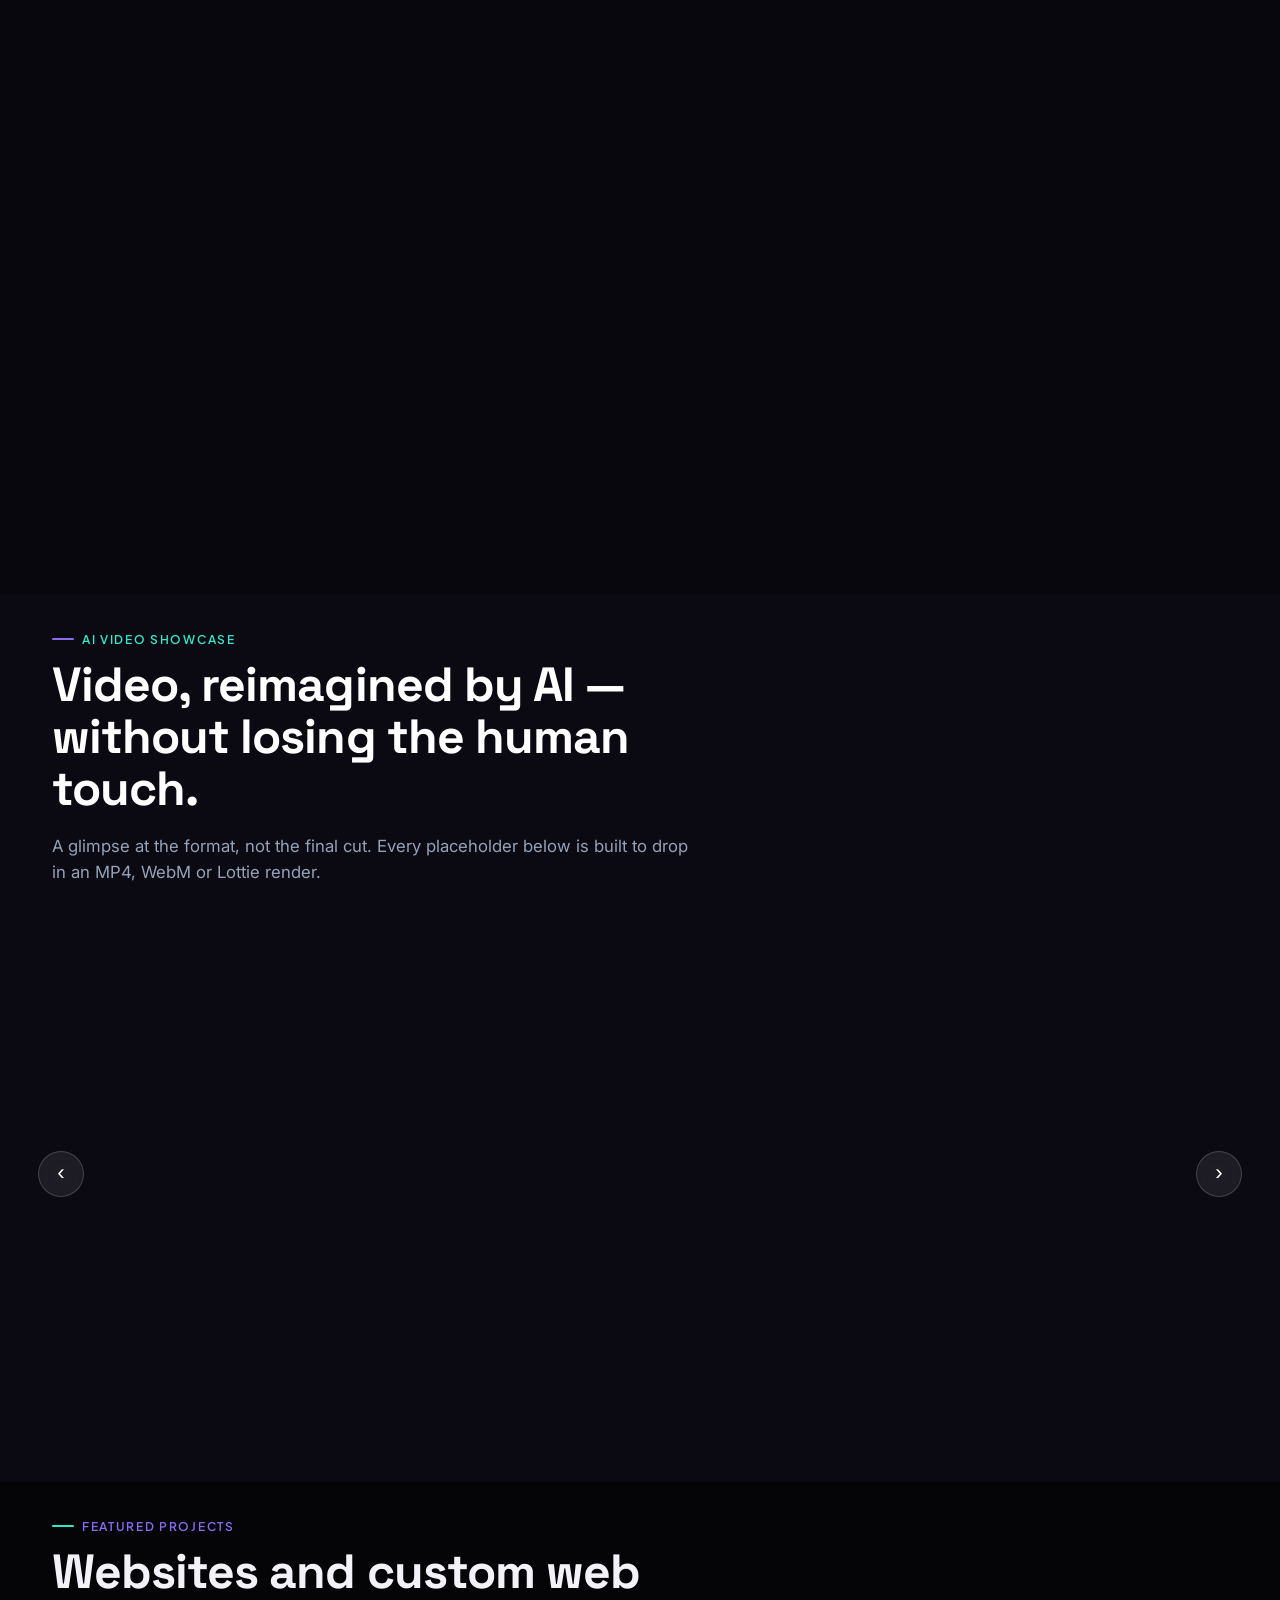
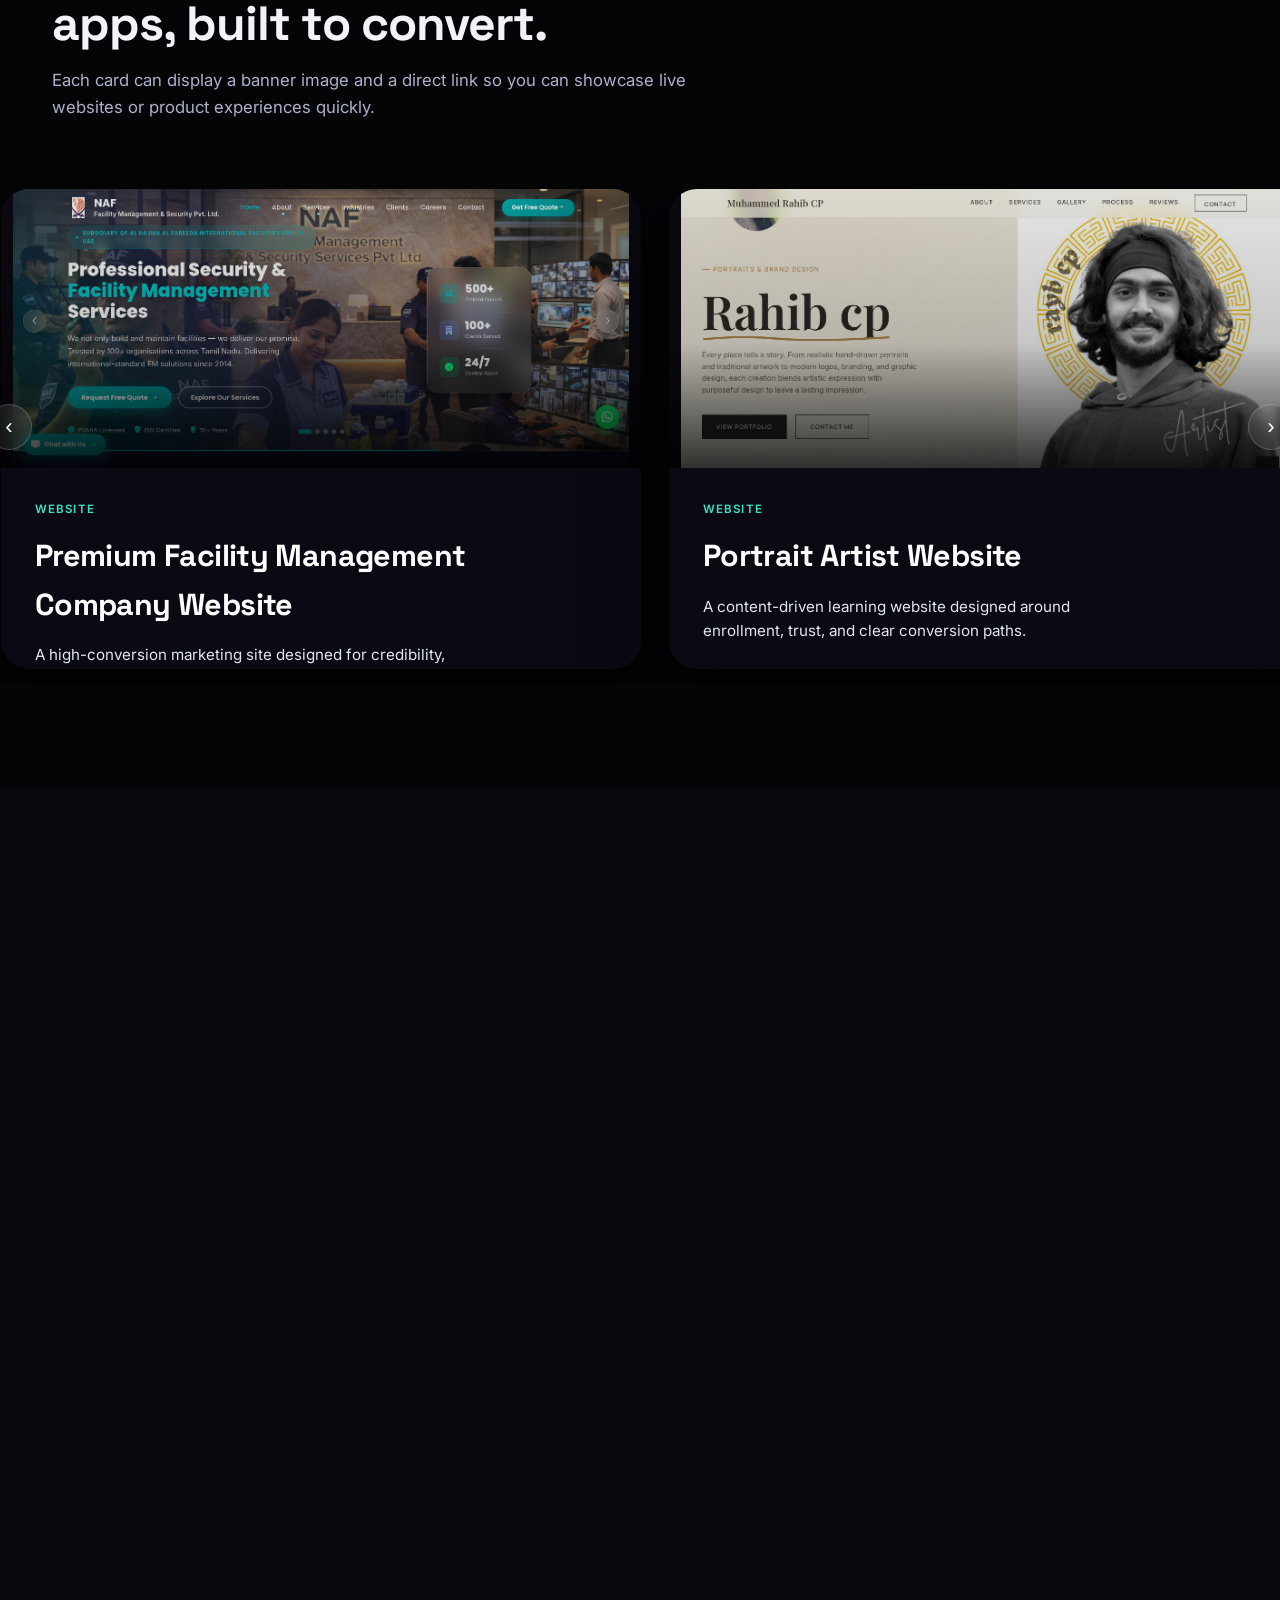
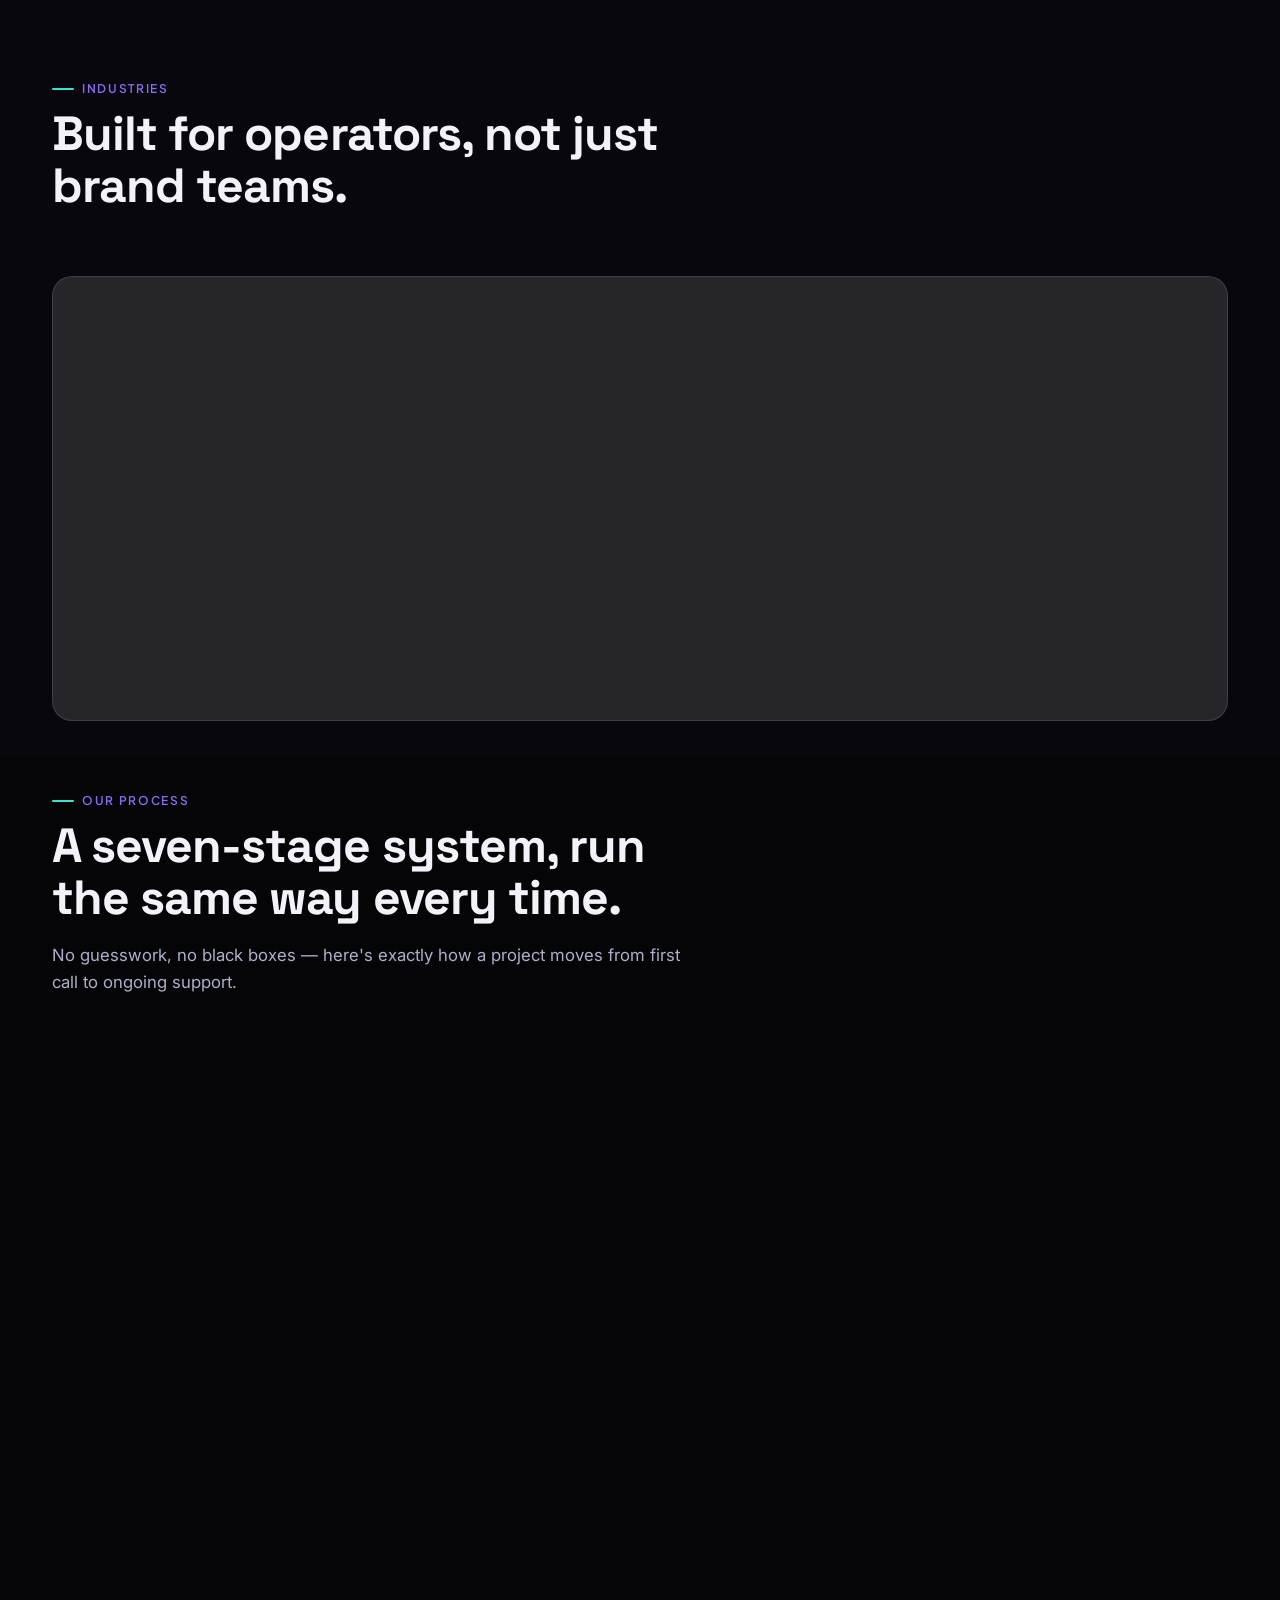
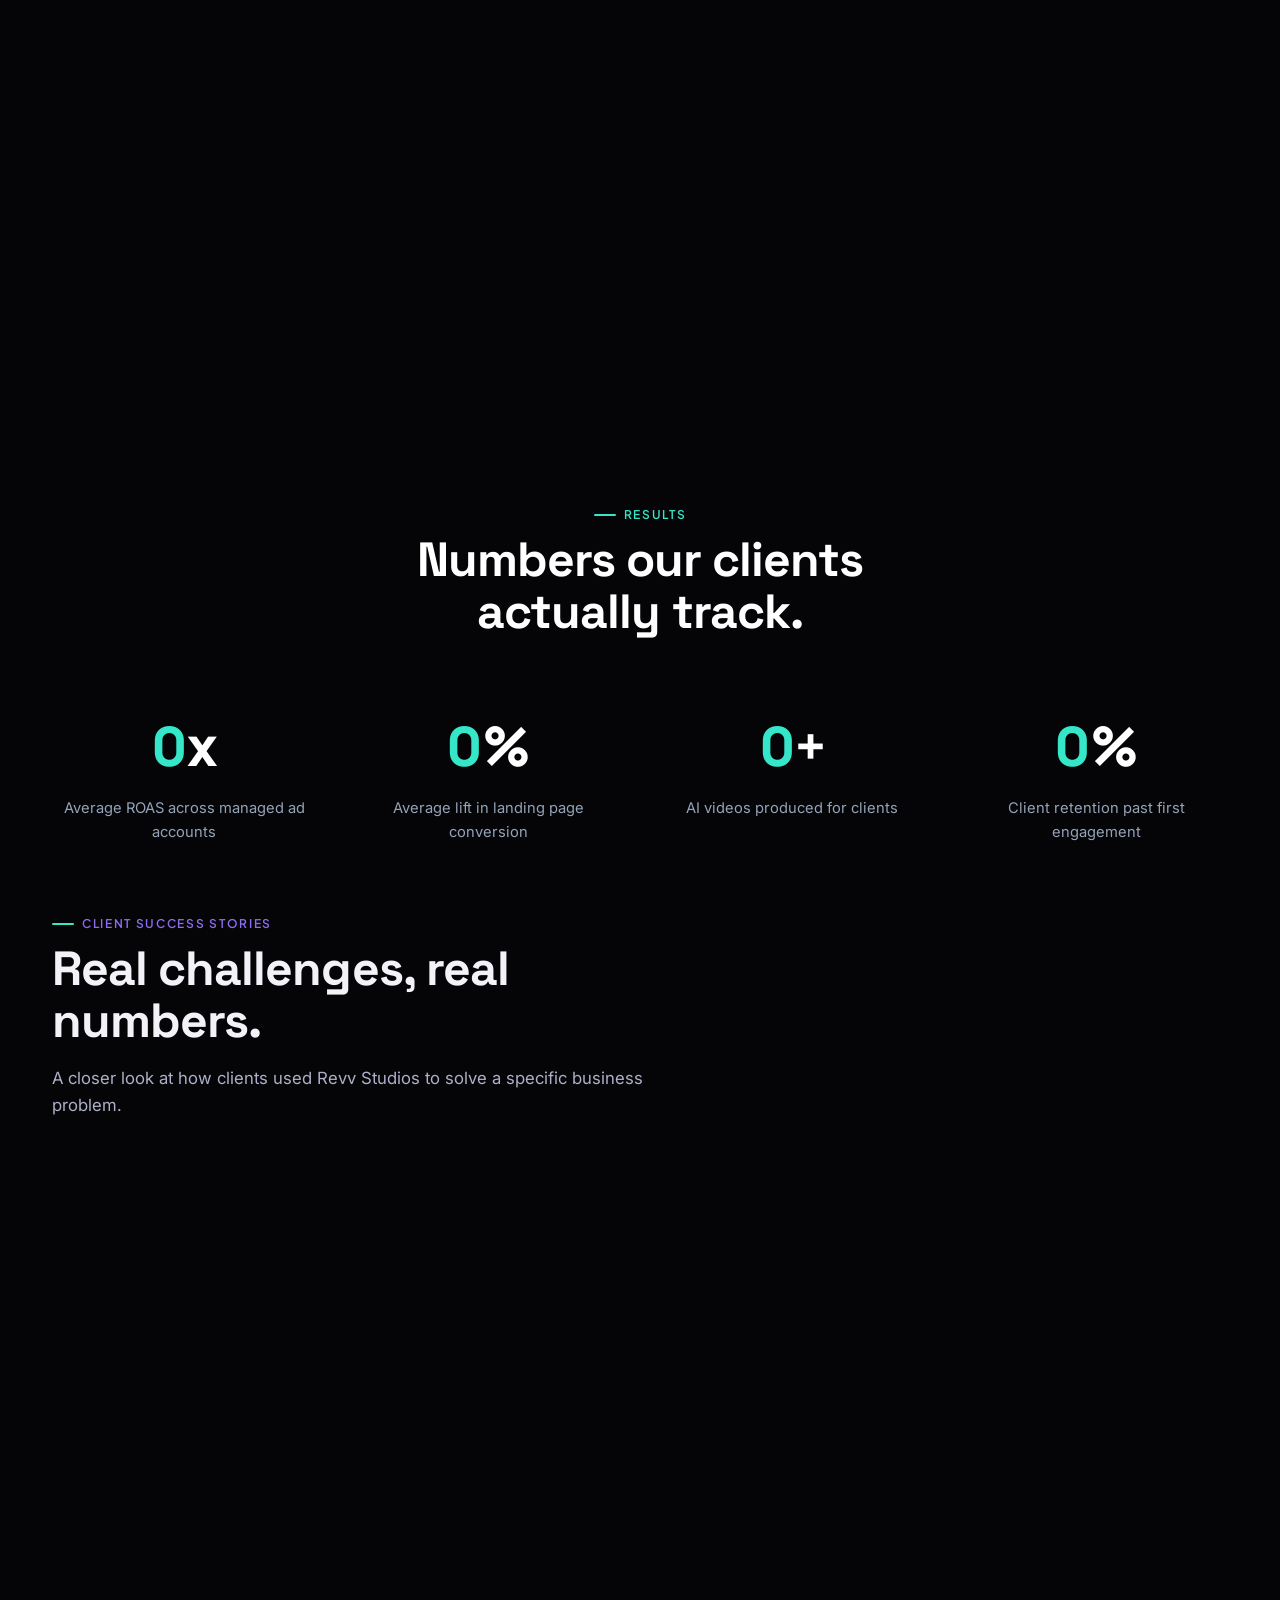
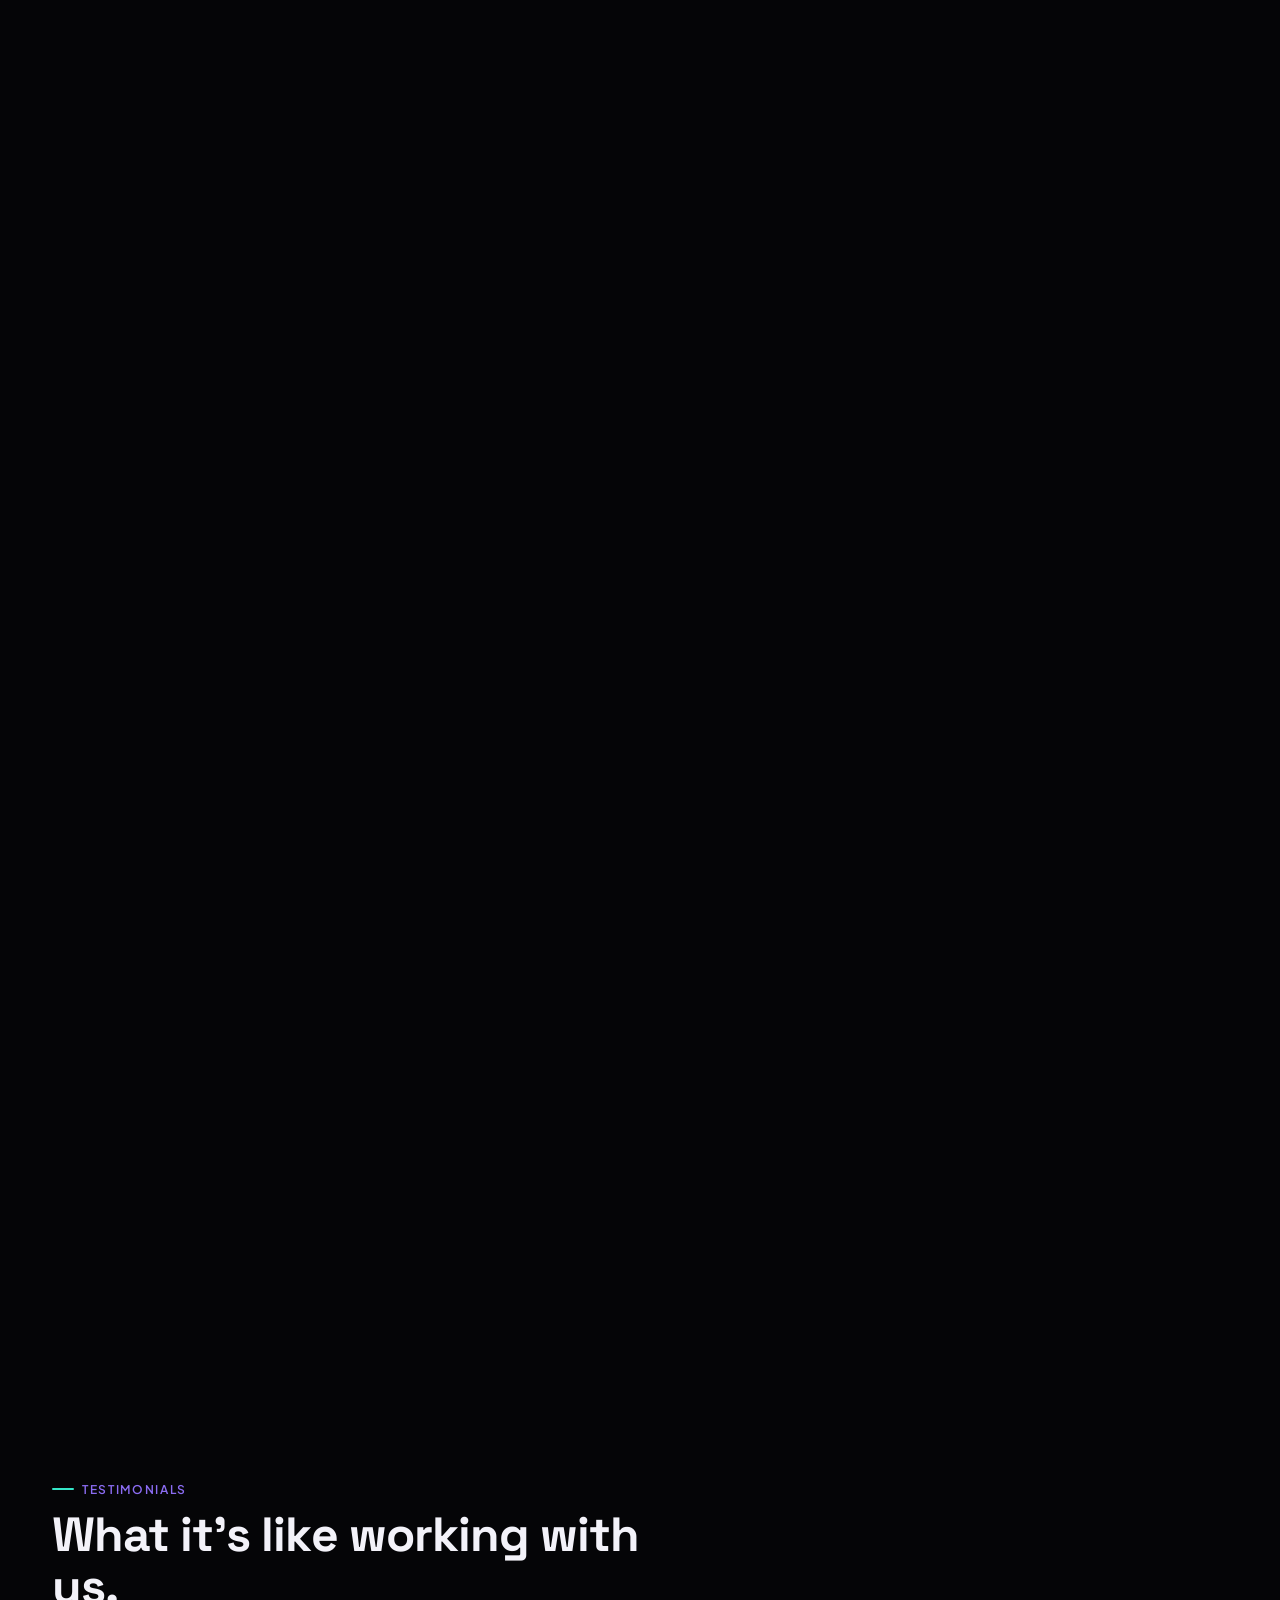
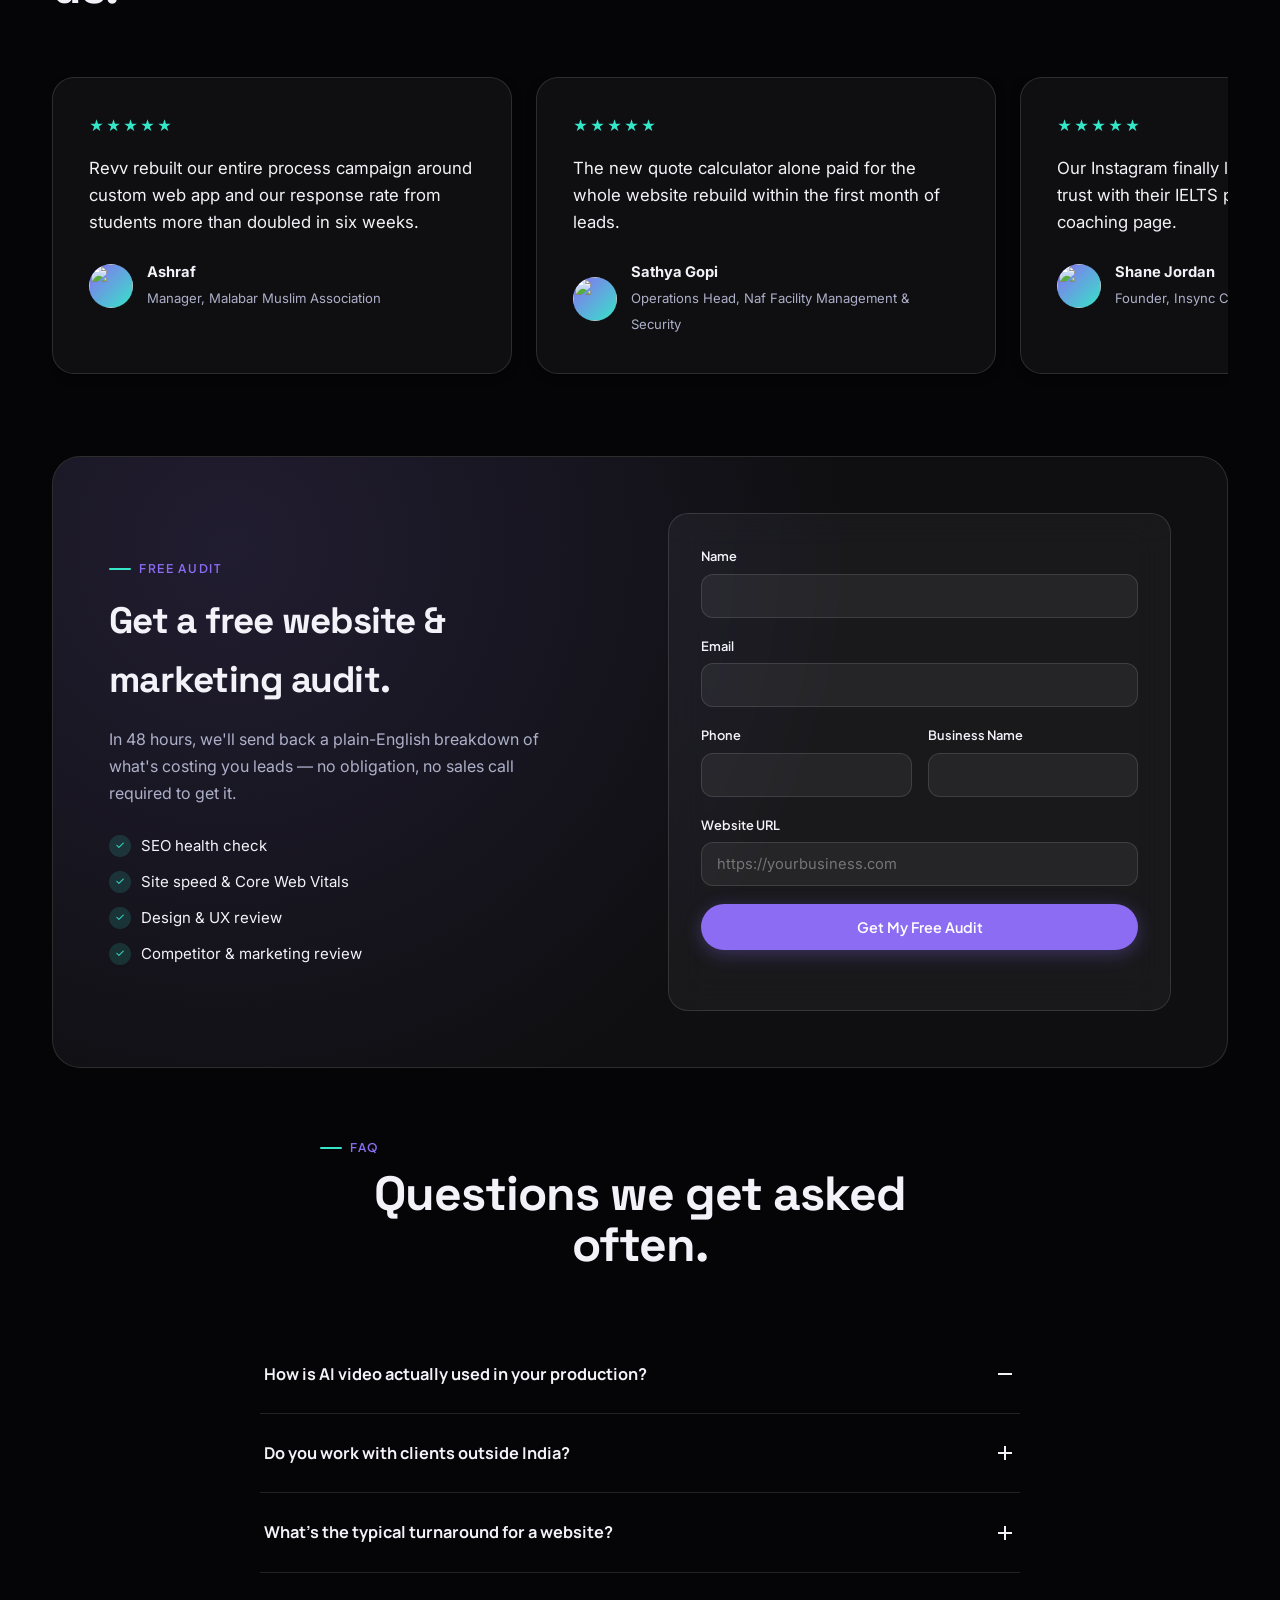
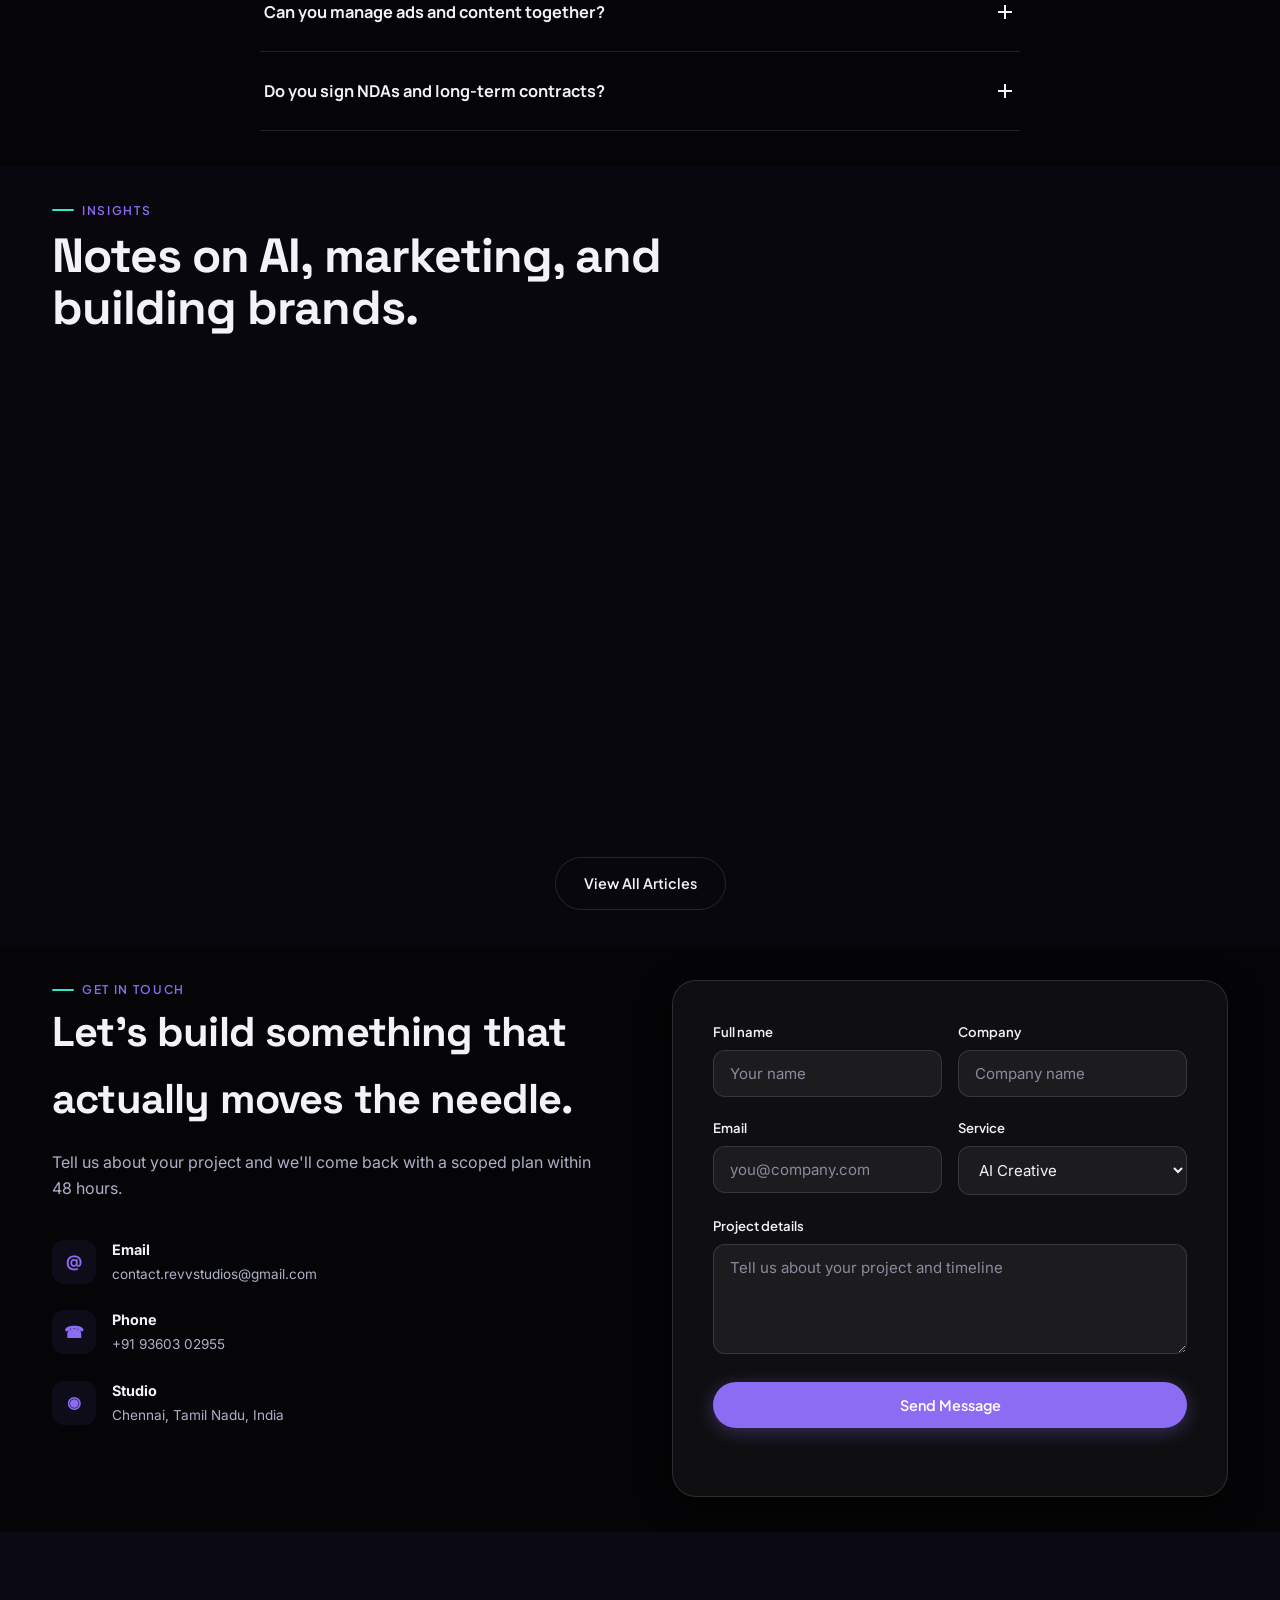
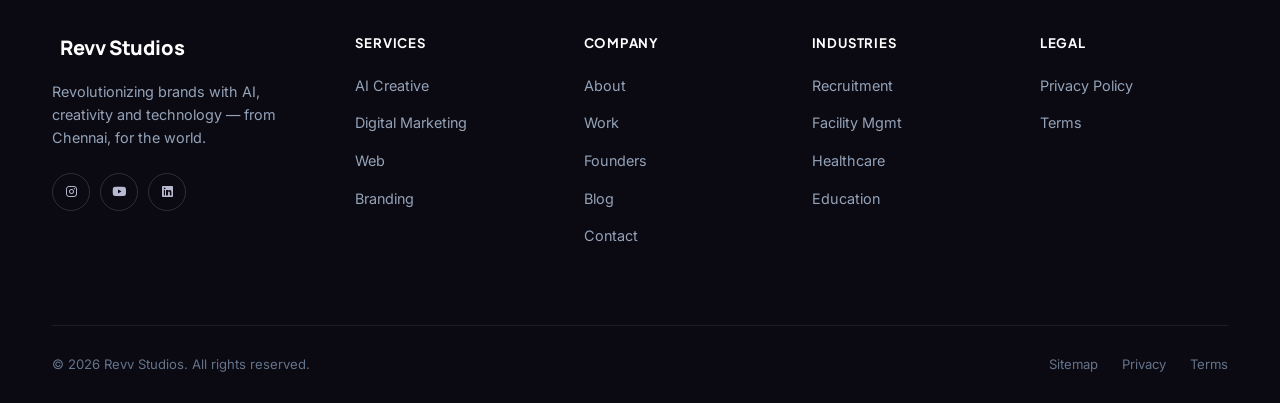
==== commit db84f584: "form setup" ====
--- a/index.html
+++ b/index.html
@@ -1767,6 +1767,18 @@
               </ul>
             </div>
             <form class="audit-form glass" id="auditForm" novalidate>
+              <!-- Web3Forms delivery: sends every submission straight to
+                 contact.revvstudios@gmail.com. Replace 7e8b61b6-3996-4a8d-ad6b-0a55f24dc656
+                 below with the real key from web3forms.com (see note
+                 in script.js for setup steps). -->
+              <input type="hidden" name="access_key" value="7e8b61b6-3996-4a8d-ad6b-0a55f24dc656" />
+              <input
+                type="hidden"
+                name="subject"
+                value="New Free Audit Request — Revv Studios"
+              />
+              <input type="checkbox" name="botcheck" style="display: none" />
+
               <div class="audit-field">
                 <label for="auditName">Name</label>
                 <input
@@ -2093,31 +2105,54 @@
               </div>
             </div>
           </div>
-          <form
-            class="contact-form"
-            onsubmit="
-              event.preventDefault();
-              this.querySelector('.btn').textContent = 'Sent ✓';
-            "
-          >
+          <form class="contact-form" id="contactForm" novalidate>
+            <!-- Web3Forms delivery: sends every submission straight to
+               contact.revvstudios@gmail.com. Replace 7e8b61b6-3996-4a8d-ad6b-0a55f24dc656
+               below with the real key from web3forms.com (see note
+               in script.js for setup steps). -->
+            <input type="hidden" name="access_key" value="7e8b61b6-3996-4a8d-ad6b-0a55f24dc656" />
+            <input
+              type="hidden"
+              name="subject"
+              value="New Contact Form Submission — Revv Studios"
+            />
+            <input type="checkbox" name="botcheck" style="display: none" />
+
             <div class="form-row">
               <div class="field">
-                <label>Full name</label
-                ><input type="text" placeholder="Your name" required />
+                <label for="cfName">Full name</label
+                ><input
+                  type="text"
+                  id="cfName"
+                  name="name"
+                  placeholder="Your name"
+                  required
+                />
               </div>
               <div class="field">
-                <label>Company</label
-                ><input type="text" placeholder="Company name" />
+                <label for="cfCompany">Company</label
+                ><input
+                  type="text"
+                  id="cfCompany"
+                  name="company"
+                  placeholder="Company name"
+                />
               </div>
             </div>
             <div class="form-row">
               <div class="field">
-                <label>Email</label
-                ><input type="email" placeholder="you@company.com" required />
+                <label for="cfEmail">Email</label
+                ><input
+                  type="email"
+                  id="cfEmail"
+                  name="email"
+                  placeholder="you@company.com"
+                  required
+                />
               </div>
               <div class="field">
-                <label>Service</label>
-                <select>
+                <label for="cfService">Service</label>
+                <select id="cfService" name="service">
                   <option>AI Creative</option>
                   <option>Digital Marketing</option>
                   <option>Web</option>
@@ -2126,14 +2161,22 @@
               </div>
             </div>
             <div class="field">
-              <label>Project details</label
+              <label for="cfMessage">Project details</label
               ><textarea
+                id="cfMessage"
+                name="message"
                 placeholder="Tell us about your project and timeline"
               ></textarea>
             </div>
             <button class="btn btn-primary magnetic" style="width: 100%">
               Send Message
             </button>
+            <p
+              class="audit-note"
+              id="contactNote"
+              role="status"
+              aria-live="polite"
+            ></p>
           </form>
         </div>
       </section>
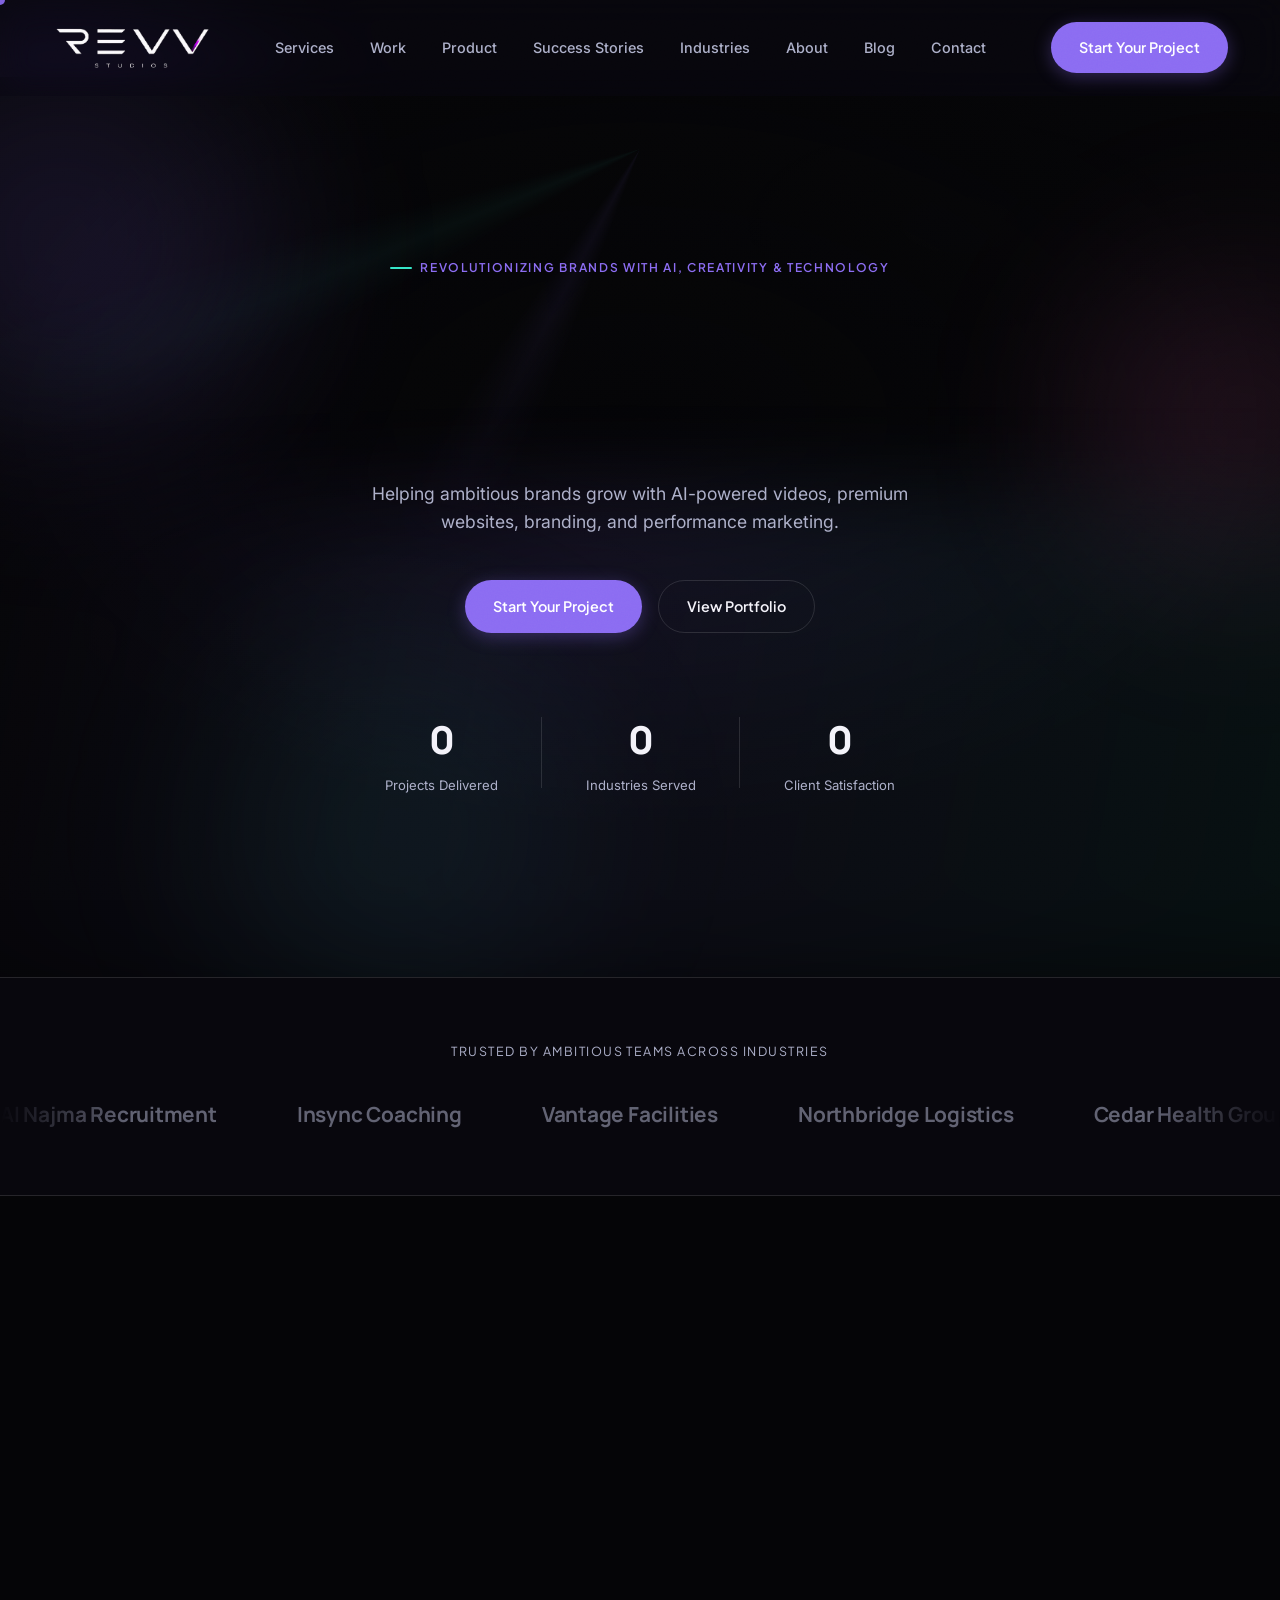
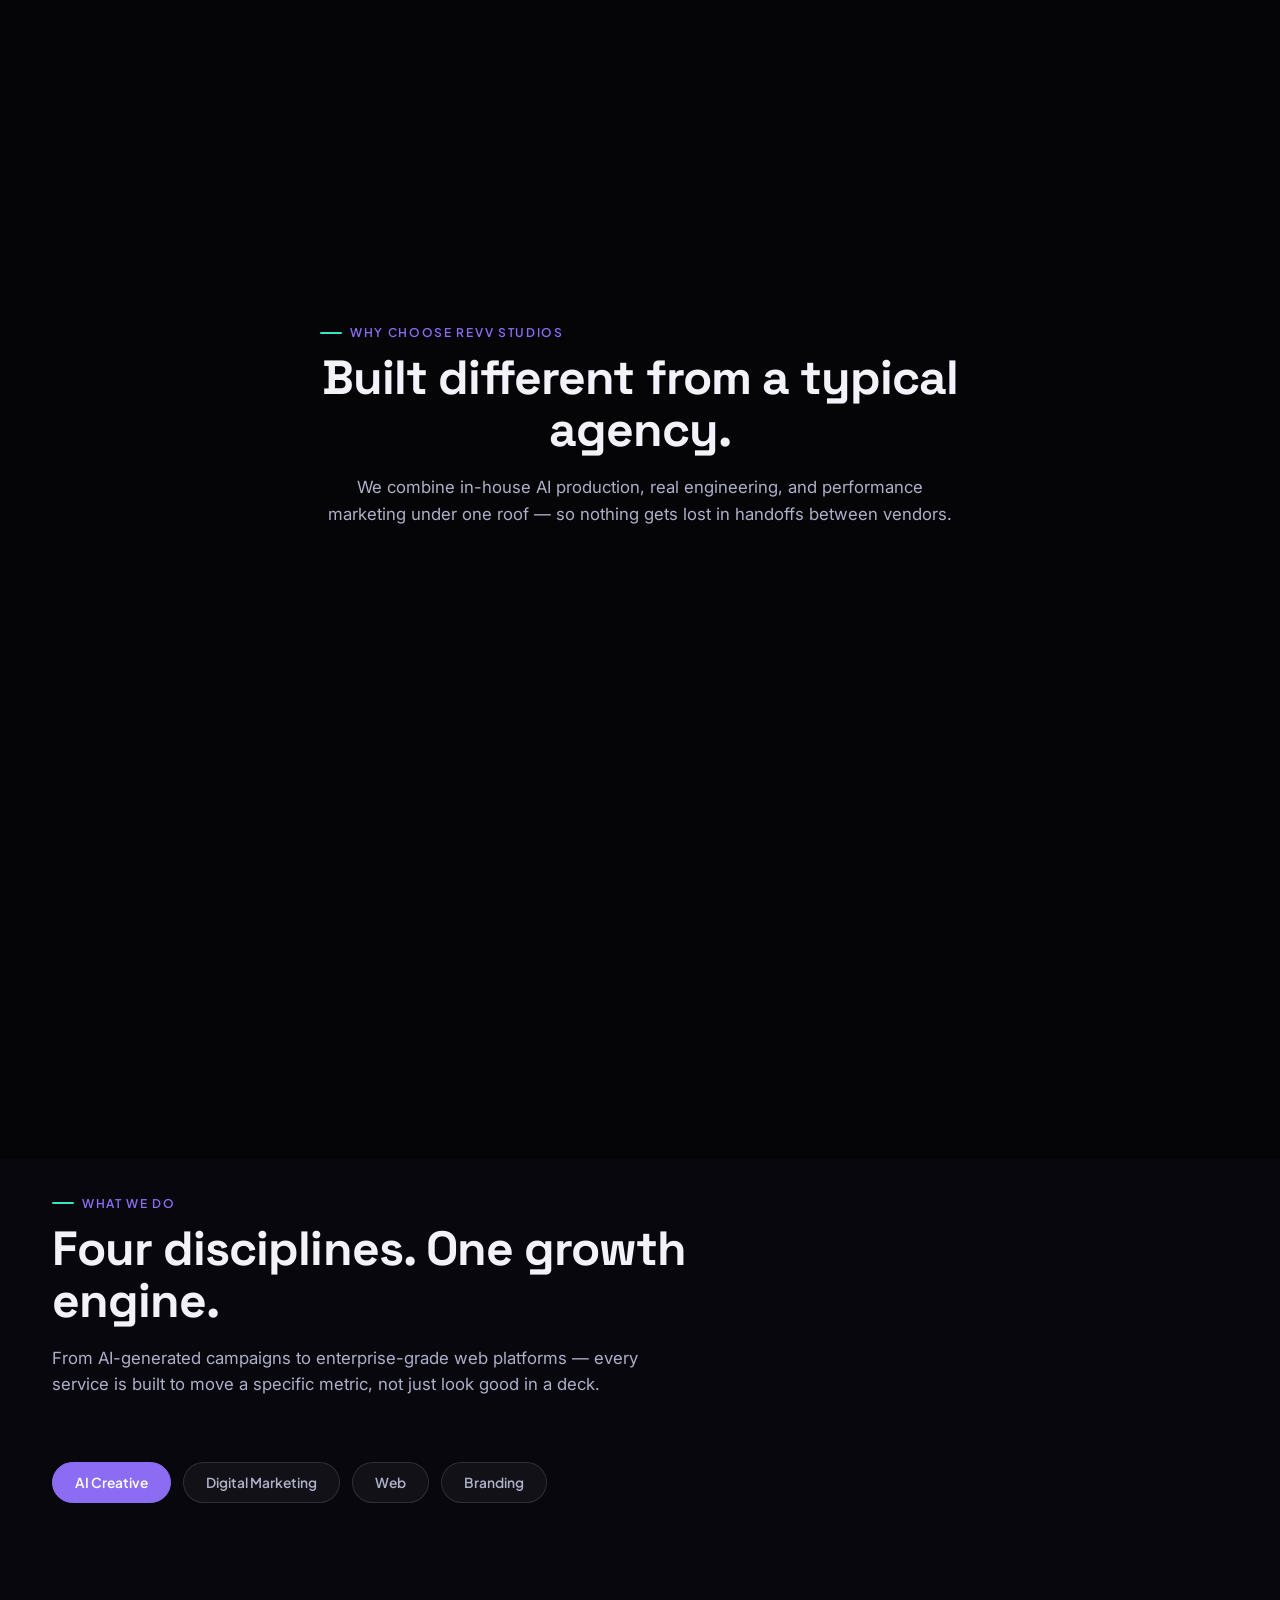
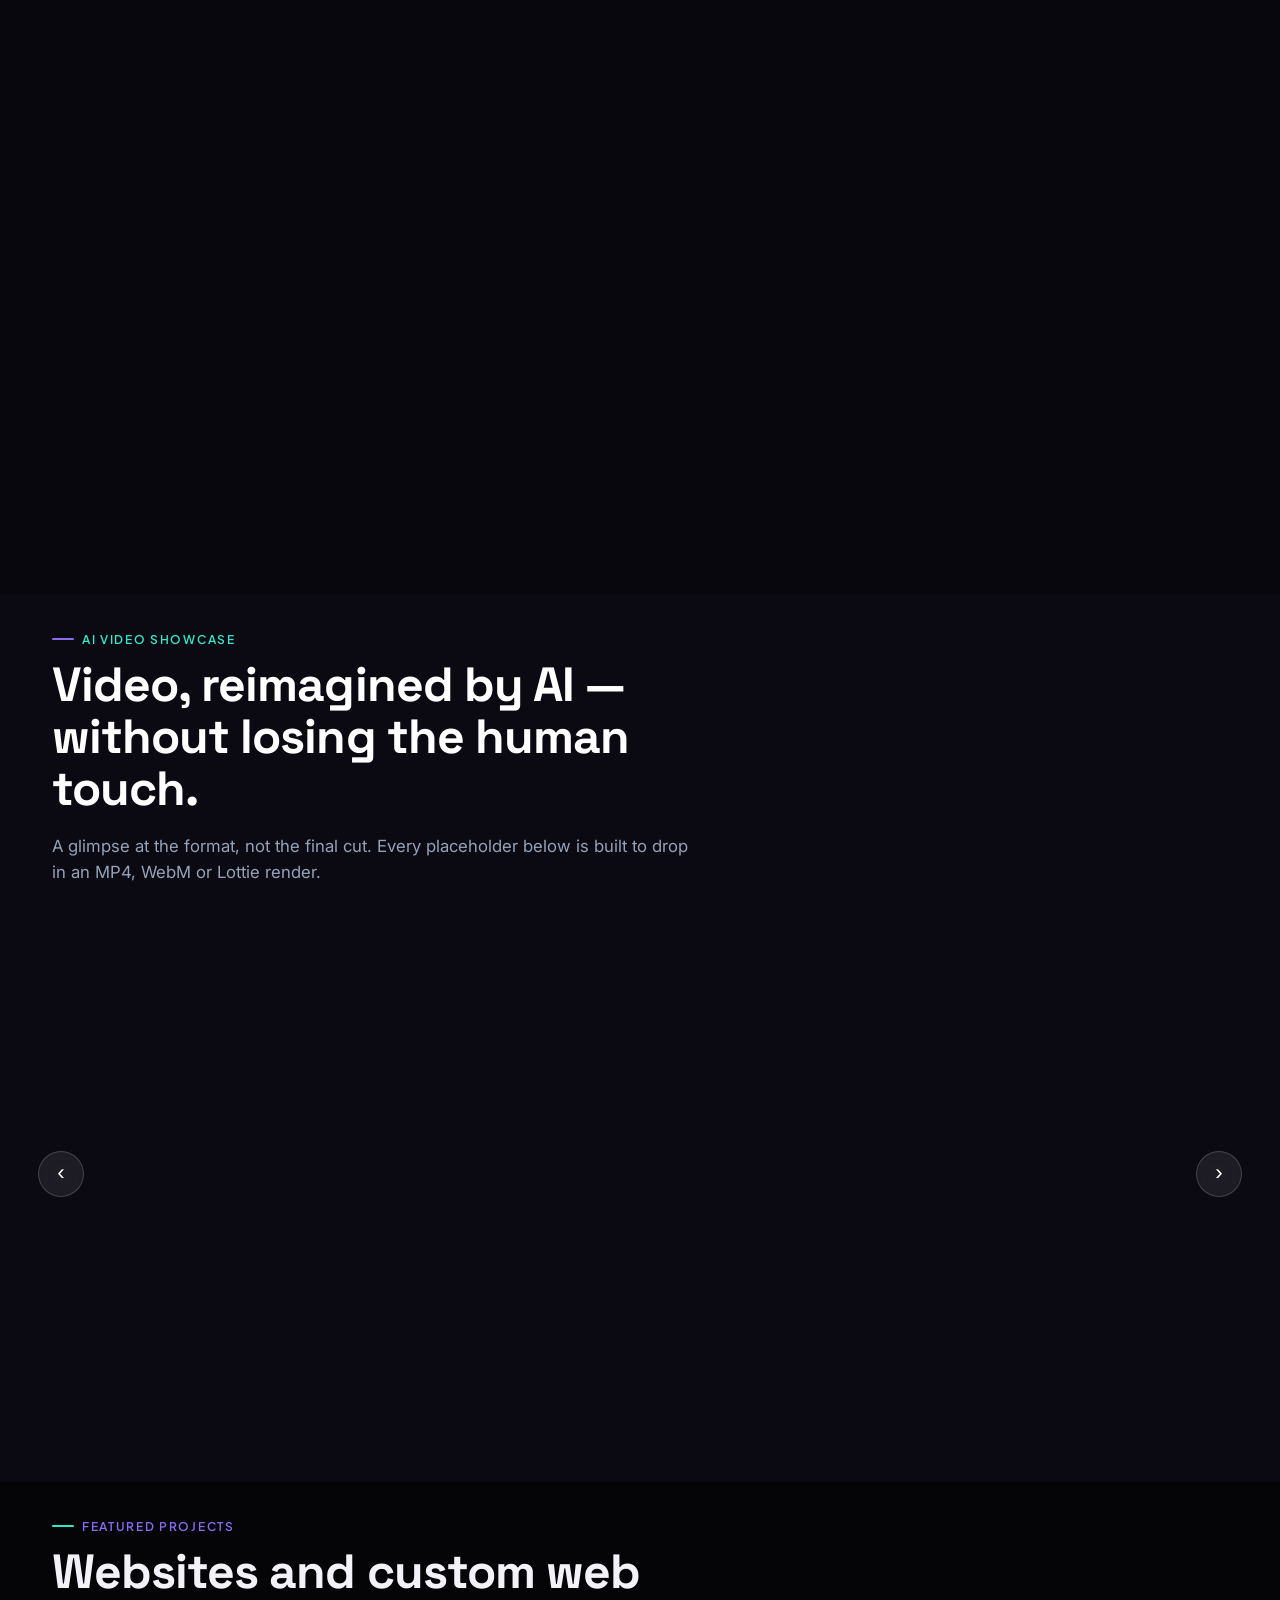
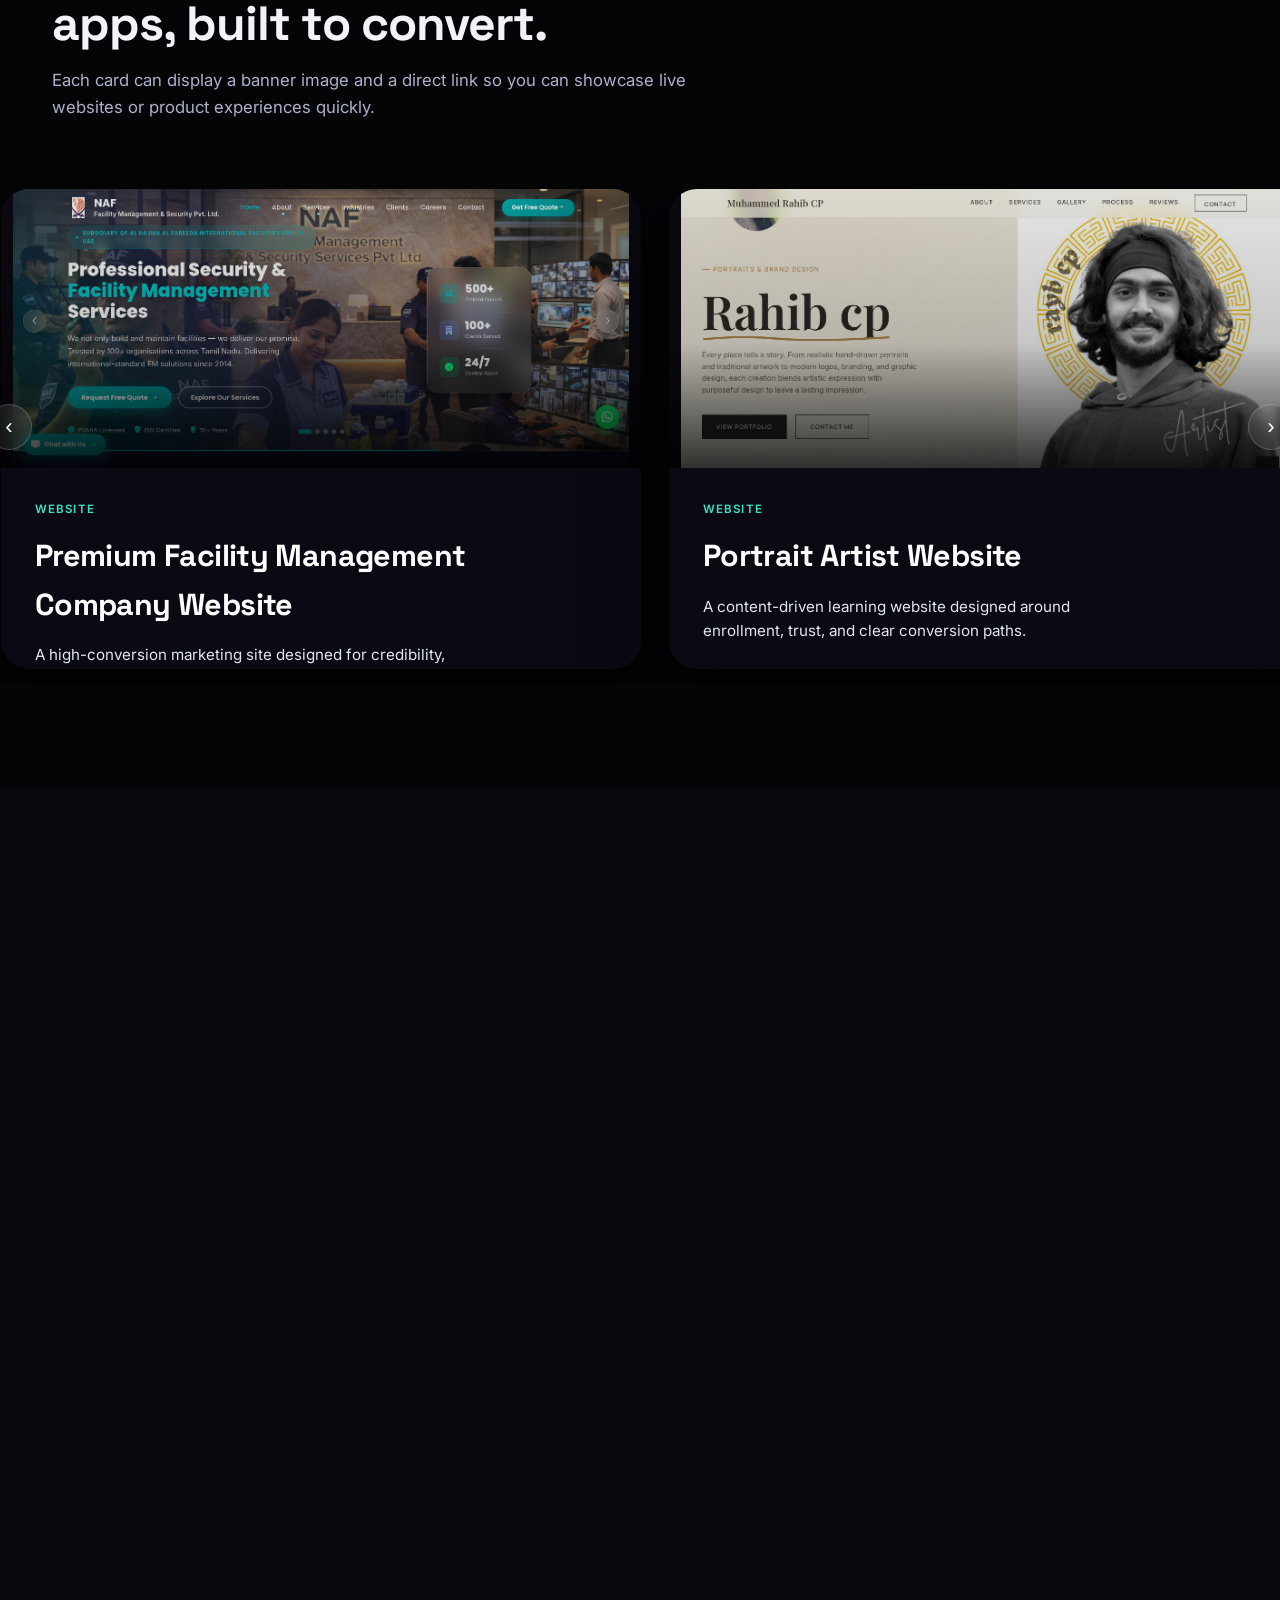
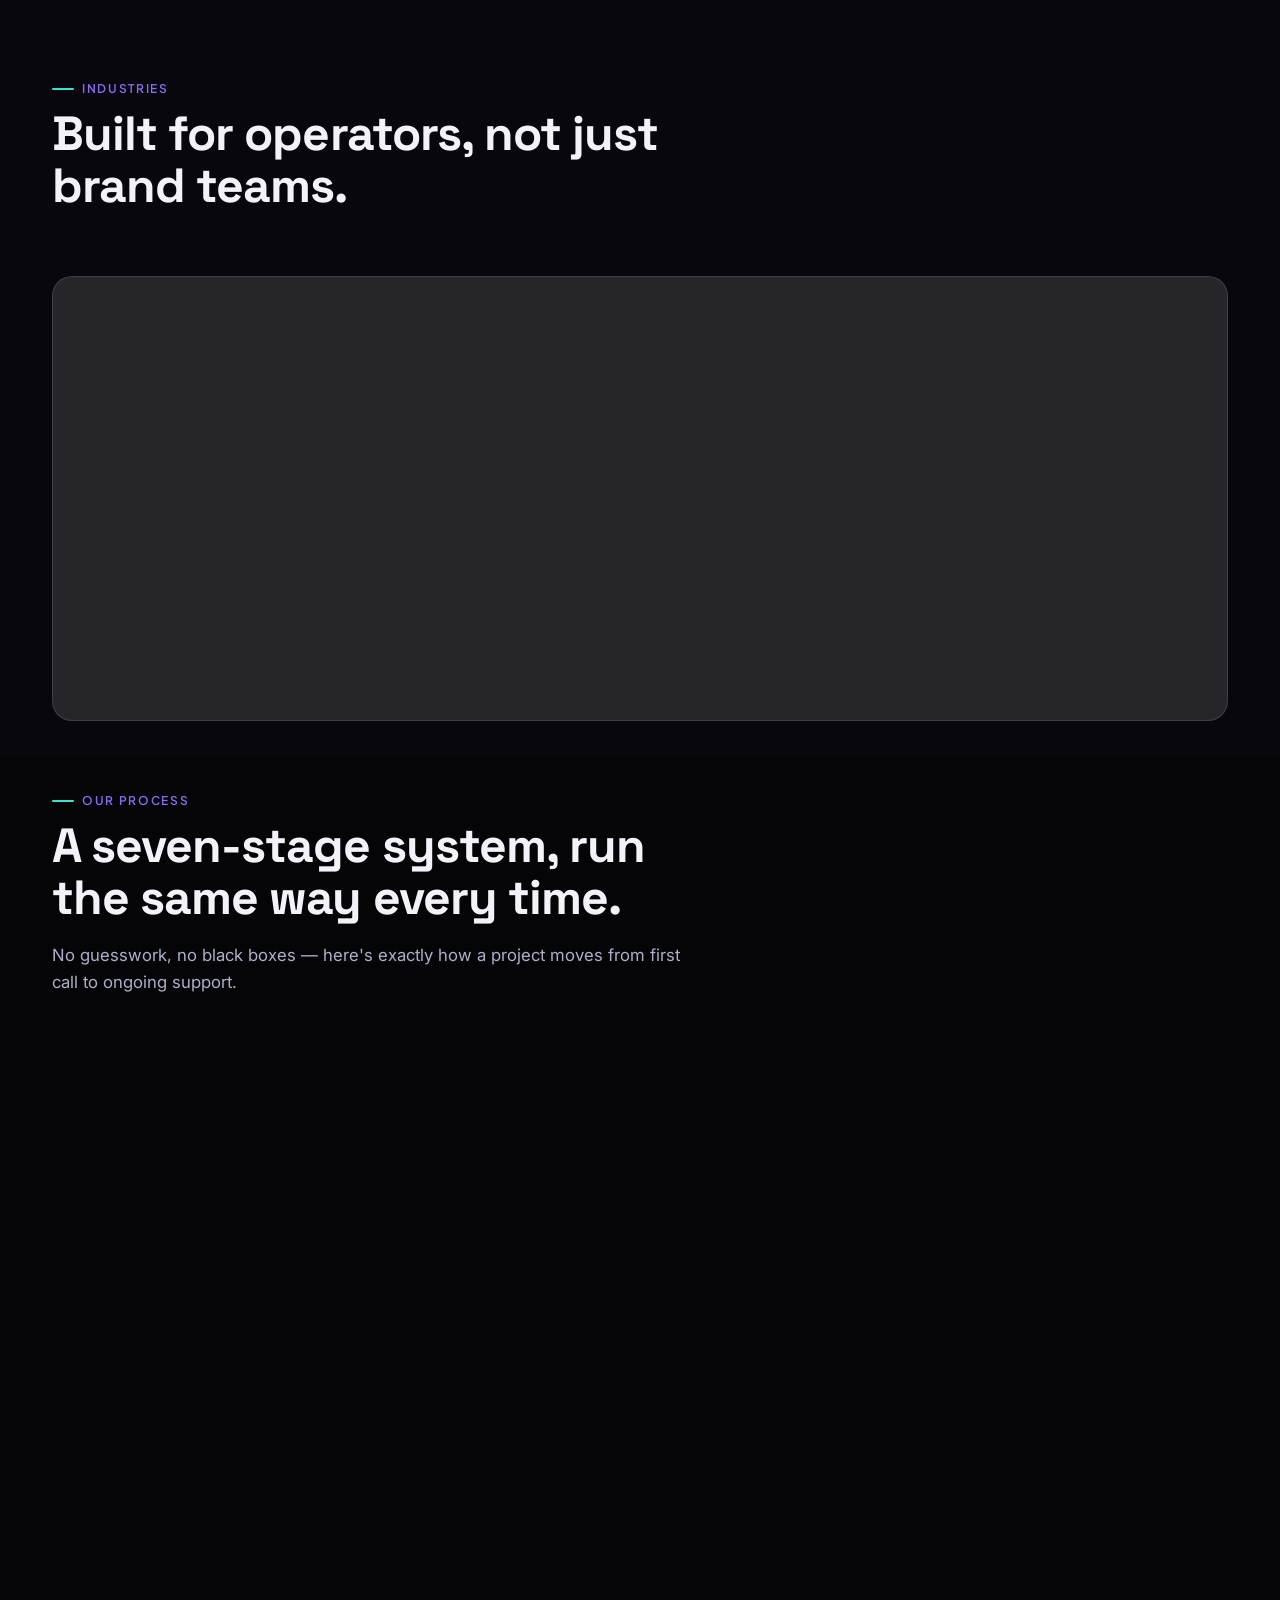
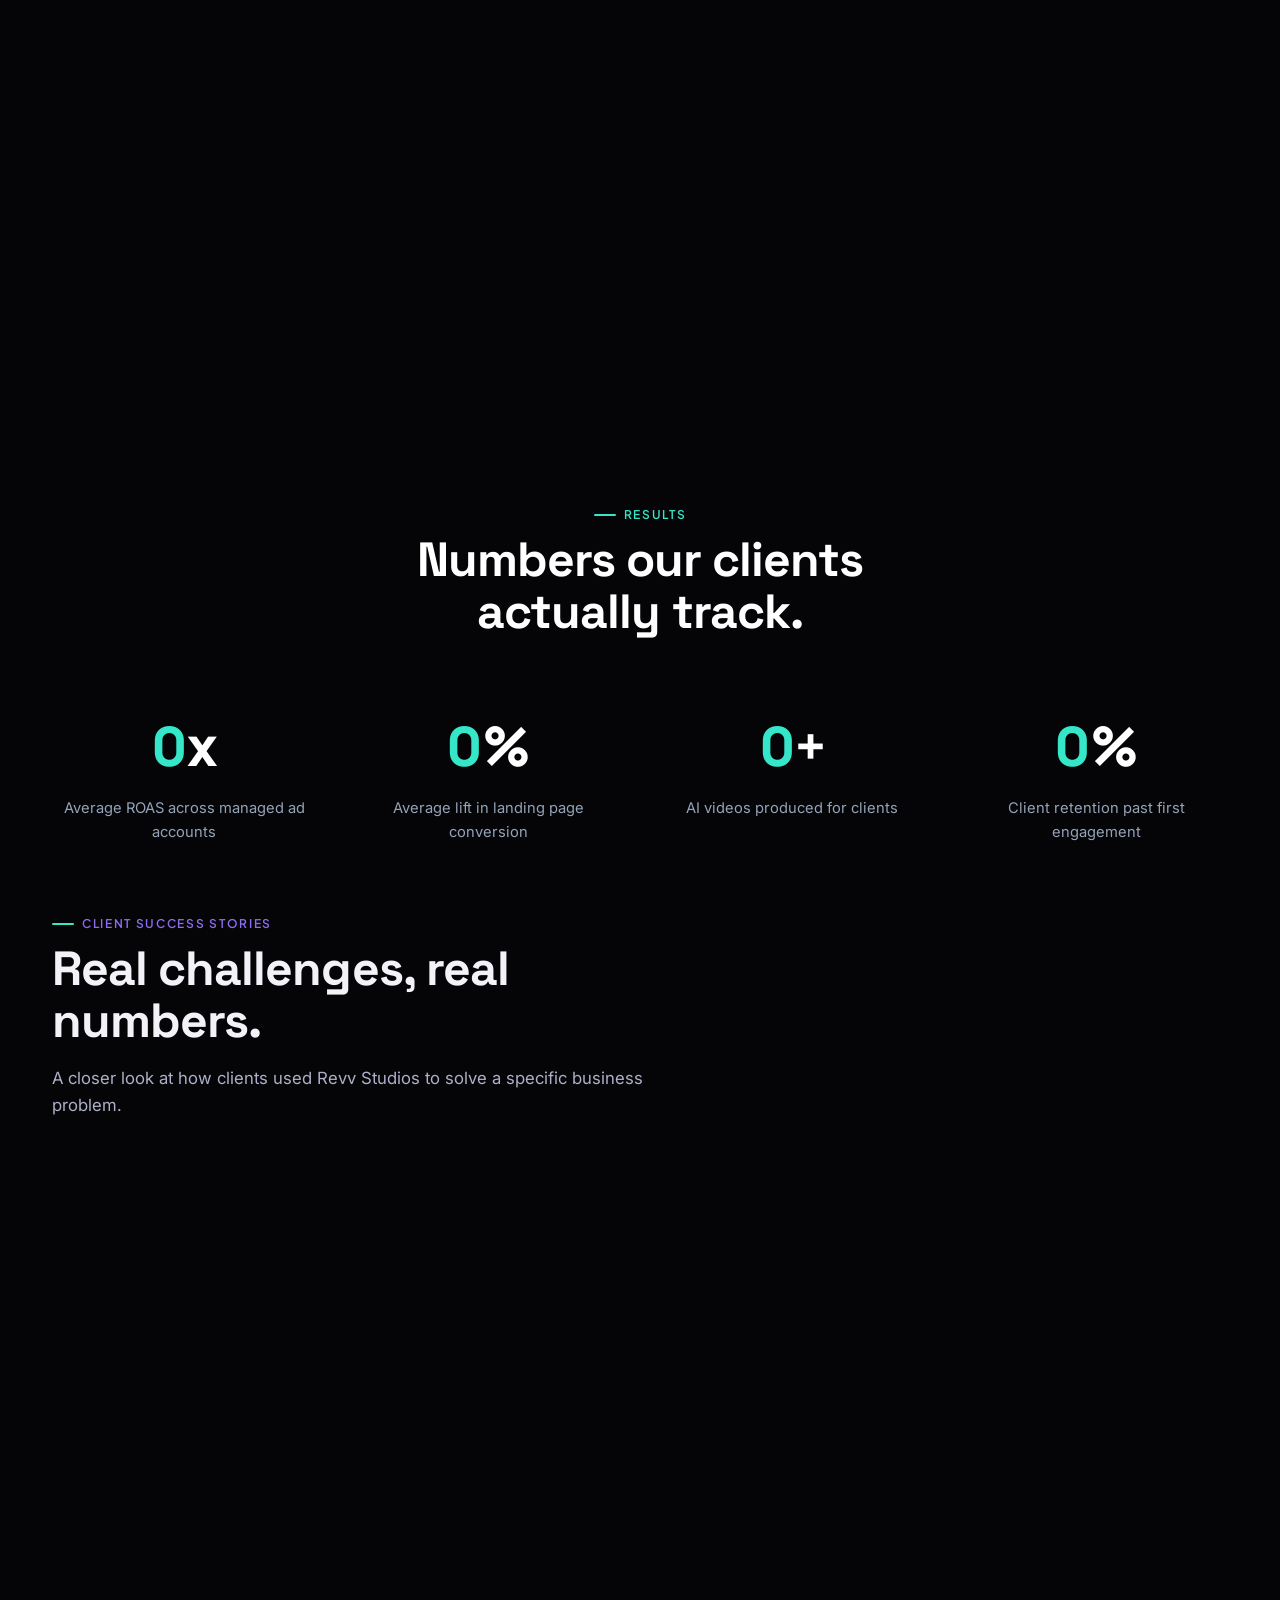
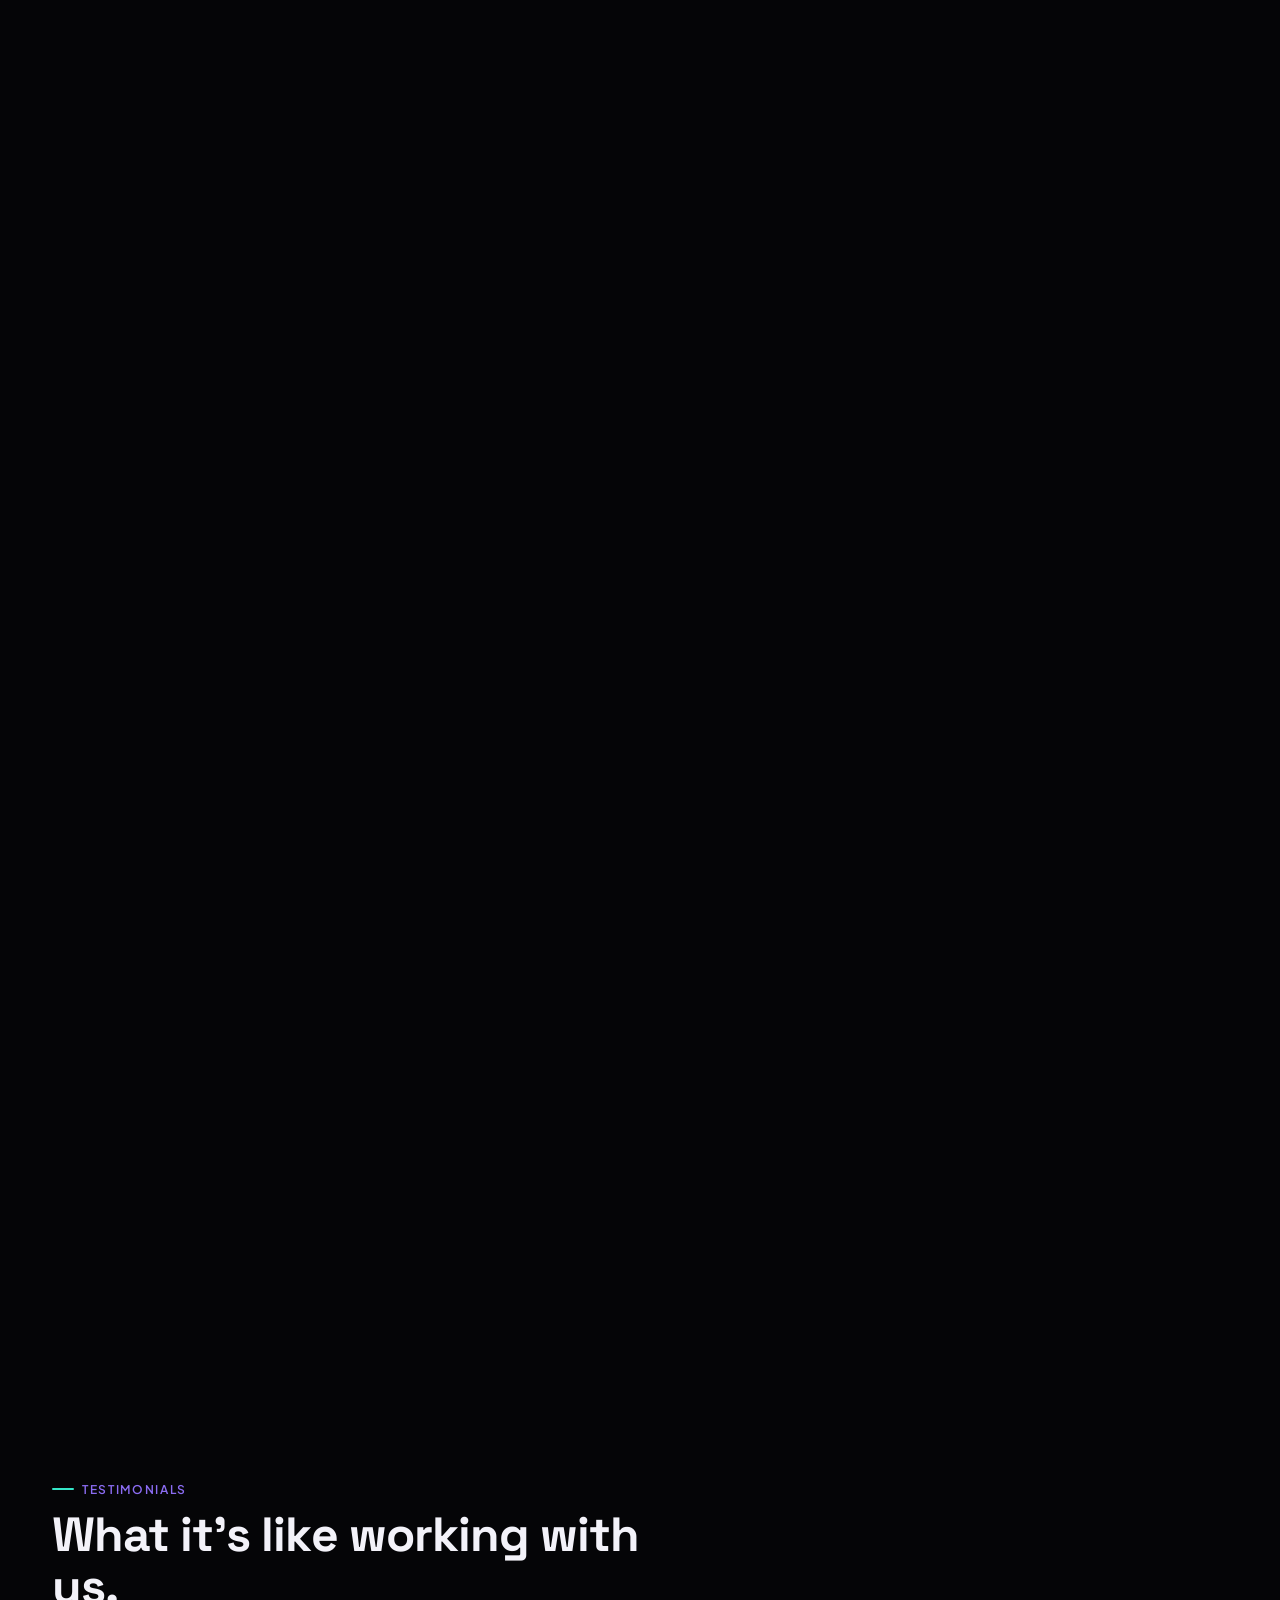
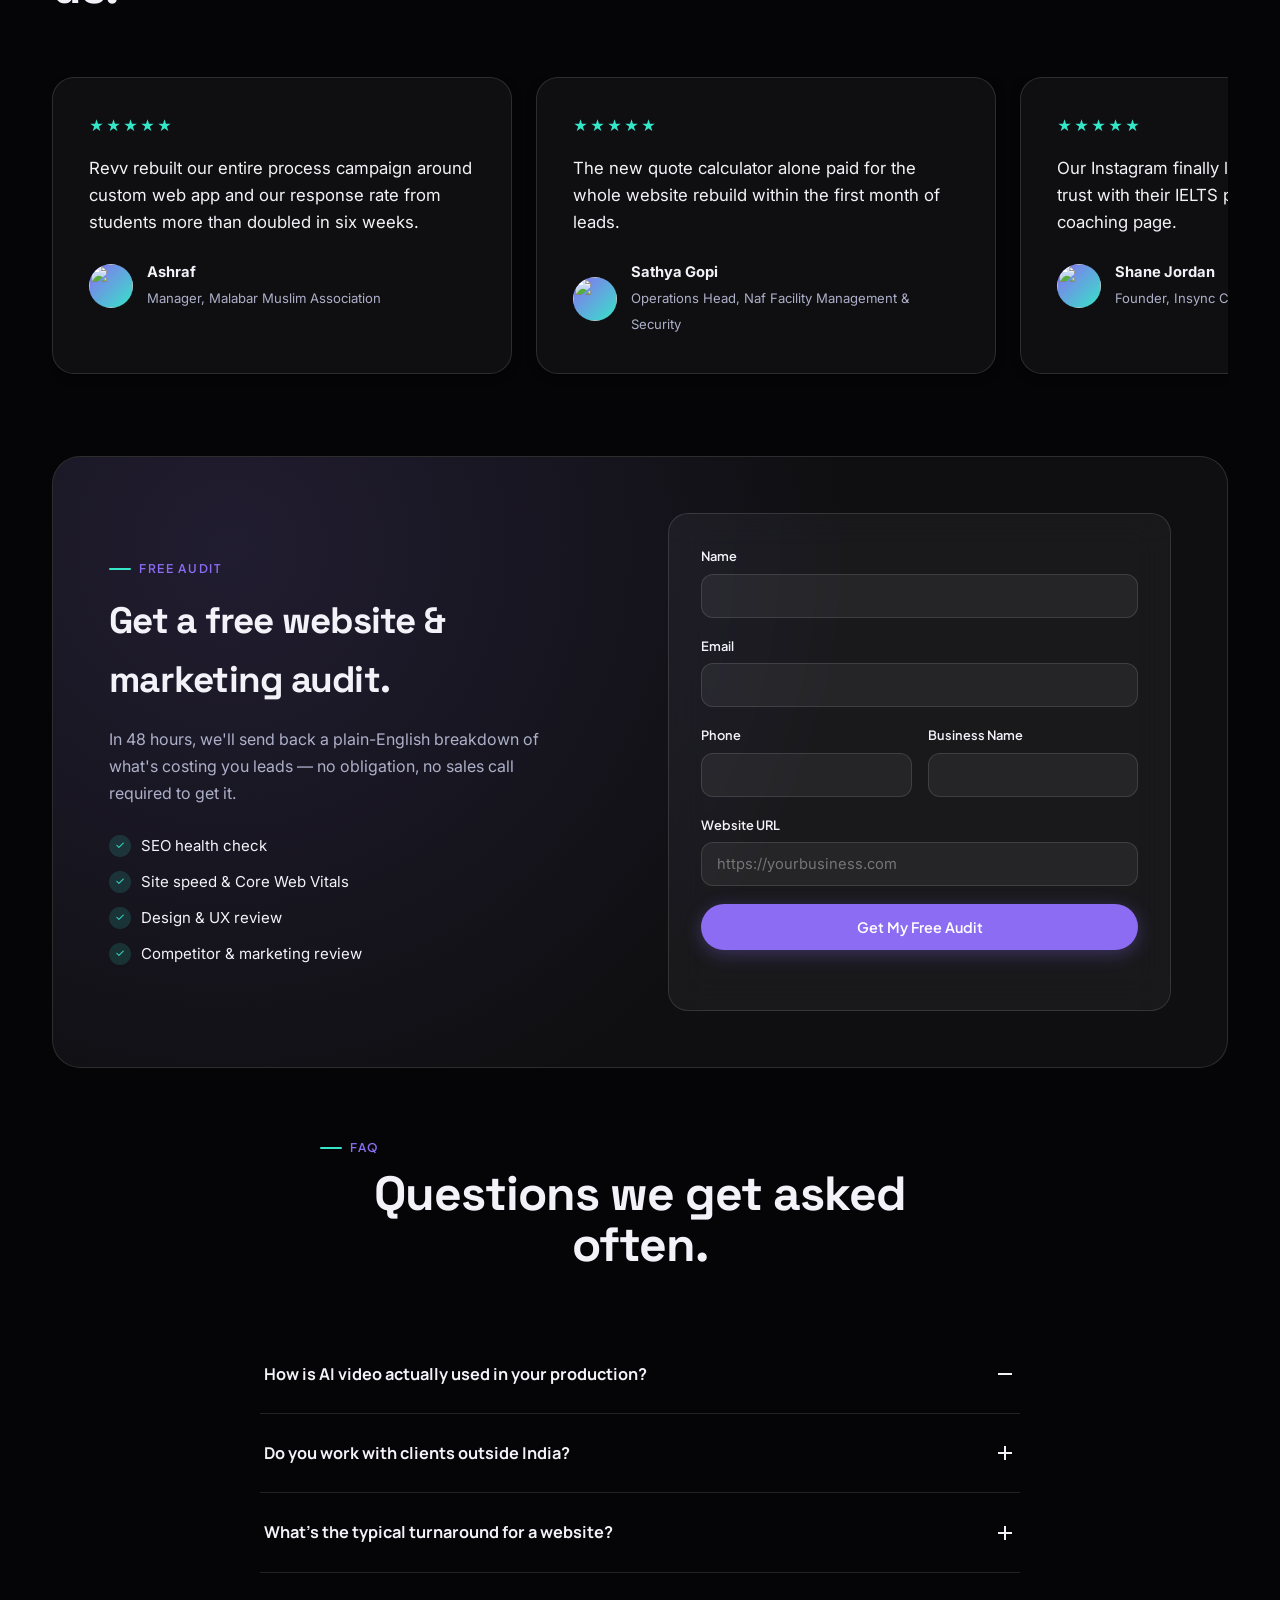
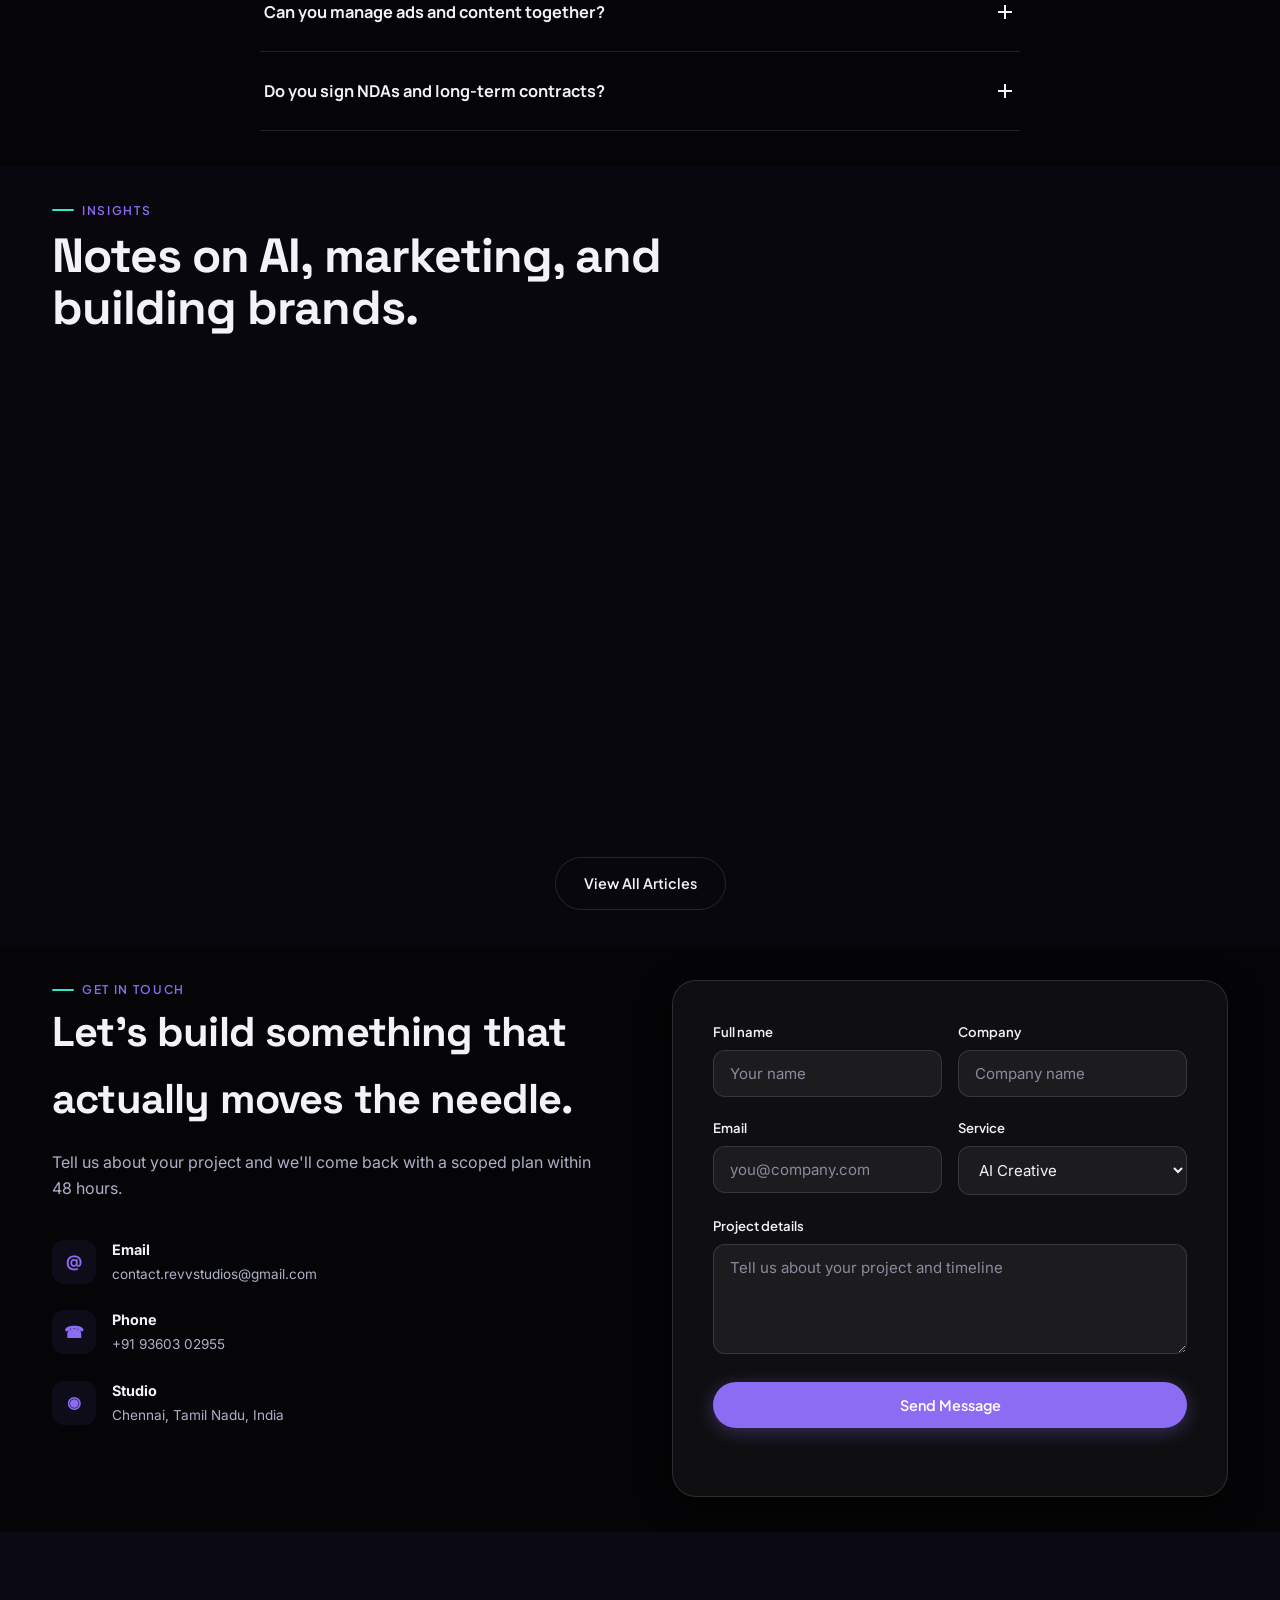
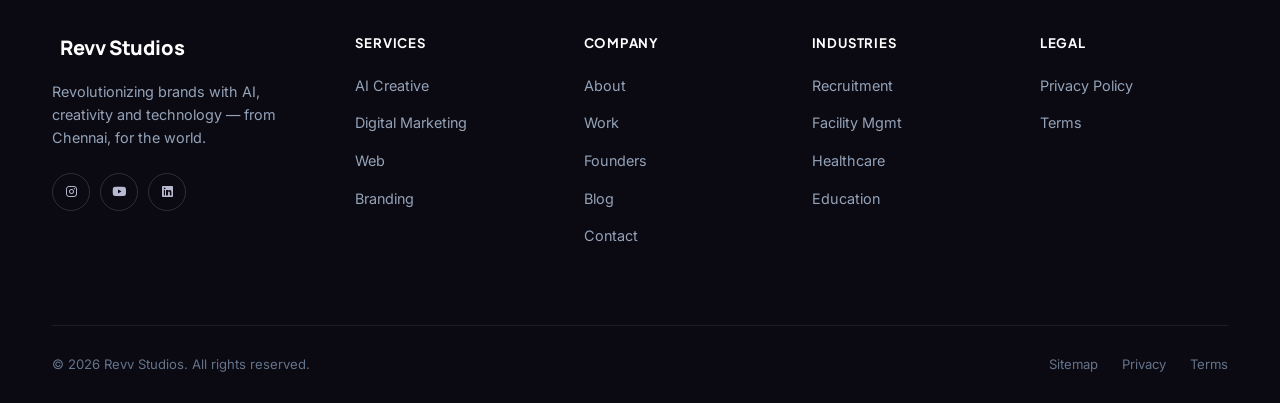
==== commit a2ee2112: "hero style change" ====
--- a/index.html
+++ b/index.html
@@ -293,8 +293,8 @@
             Revolutionizing Brands with AI, Creativity &amp; Technology
           </div>
           <h1>
-            <span class="line"><span>Create.</span></span>
-            <span class="line"><span class="accent-word">Scale.</span></span>
+            <span class="line"><span>Create.</span><span class="accent-word">Scale.</span></span>
+            
             <span class="line"><span>Dominate.</span></span>
           </h1>
           <p class="hero-sub">
@@ -311,11 +311,11 @@
           </div>
           <div class="hero-stats">
             <div class="stat">
-              <div class="stat-num" data-count="100" data-suffix="+">0</div>
+              <div class="stat-num" data-count="50" data-suffix="+">0</div>
               <div class="stat-label">Projects Delivered</div>
             </div>
             <div class="stat">
-              <div class="stat-num" data-count="25" data-suffix="+">0</div>
+              <div class="stat-num" data-count="15" data-suffix="+">0</div>
               <div class="stat-label">Industries Served</div>
             </div>
             <div class="stat">
@@ -324,10 +324,10 @@
             </div>
           </div>
         </div>
-        <div class="scroll-cue">
+        <!-- <div class="scroll-cue">
           <span>Scroll</span>
           <div class="line-anim"></div>
-        </div>
+        </div> -->
       </section>
 
       <!-- TRUSTED BY -->
@@ -340,11 +340,11 @@
             <span>Al Najma Recruitment</span><span>Insync Coaching</span
             ><span>Vantage Facilities</span><span>Northbridge Logistics</span
             ><span>Cedar Health Group</span><span>Meridian Realty</span
-            ><span>Solace Hospitality</span><span>Orbit Manufacturing</span>
+            >
             <span>Al Najma Recruitment</span><span>Insync Coaching</span
             ><span>Vantage Facilities</span><span>Northbridge Logistics</span
             ><span>Cedar Health Group</span><span>Meridian Realty</span
-            ><span>Solace Hospitality</span><span>Orbit Manufacturing</span>
+            >
           </div>
         </div>
       </section>
@@ -924,7 +924,7 @@
             <div
               class="project-card"
               data-project-topic="Website"
-              data-project-link="https://alavudeengit.github.io/portfolio-site/portfolio-site/"
+              data-project-link="https://raybcp.netlify.app/"
             >
               <div class="project-media">
                 <img
--- a/styles.css
+++ b/styles.css
@@ -573,7 +573,7 @@
   margin-bottom: 24px;
 }
 .hero h1 {
-  font-size: clamp(3rem, 8vw, 6.4rem);
+  font-size: clamp(2rem, 6vw, 5.4rem);
   text-align: center;
   line-height: 0.98;
   max-width: 1100px;
@@ -918,7 +918,7 @@
 }
 @media (max-width: 600px) {
   .service-grid {
-    grid-template-columns: 1fr;
+    grid-template-columns: -1fr;
   }
 }
 
@@ -1774,7 +1774,7 @@
 }
 .industry-cell {
   background: var(--card);
-  padding: 34px 24px;
+  padding: 34px 14px;
   transition: background 0.3s var(--ease);
   cursor: default;
 }
@@ -1798,7 +1798,7 @@
 }
 @media (max-width: 900px) {
   .industries-grid {
-    grid-template-columns: repeat(2, 1fr);
+    grid-template-columns: repeat(2, -1fr);
   }
 }
 
@@ -2595,7 +2595,7 @@
     gap: 36px;
   }
   .footer-top {
-    grid-template-columns: 1fr;
+    grid-template-columns: -1fr;
     gap: 32px;
     padding-bottom: 40px;
   }
@@ -2741,7 +2741,7 @@
 }
 @media (max-width: 480px) {
   .why-grid {
-    grid-template-columns: 1fr;
+    grid-template-columns: -1fr;
   }
 }
 
@@ -3440,16 +3440,16 @@
    the image to always fill its thumb box and crop to match, however
    large or small the card actually renders. */
 .blog-thumb {
-    overflow: hidden;
+  overflow: hidden;
 }
 
 .blog-thumb img {
-    width: 100%;
-    height: 100%;
-    object-fit: cover;
-    object-position: center;
-    display: block;
-    transform: scale(1.12);
+  width: 100%;
+  height: 100%;
+  object-fit: cover;
+  object-position: center;
+  display: block;
+  transform: scale(1.12);
 }
 
 /* Featured post thumbnail (blog.html hero article) */
